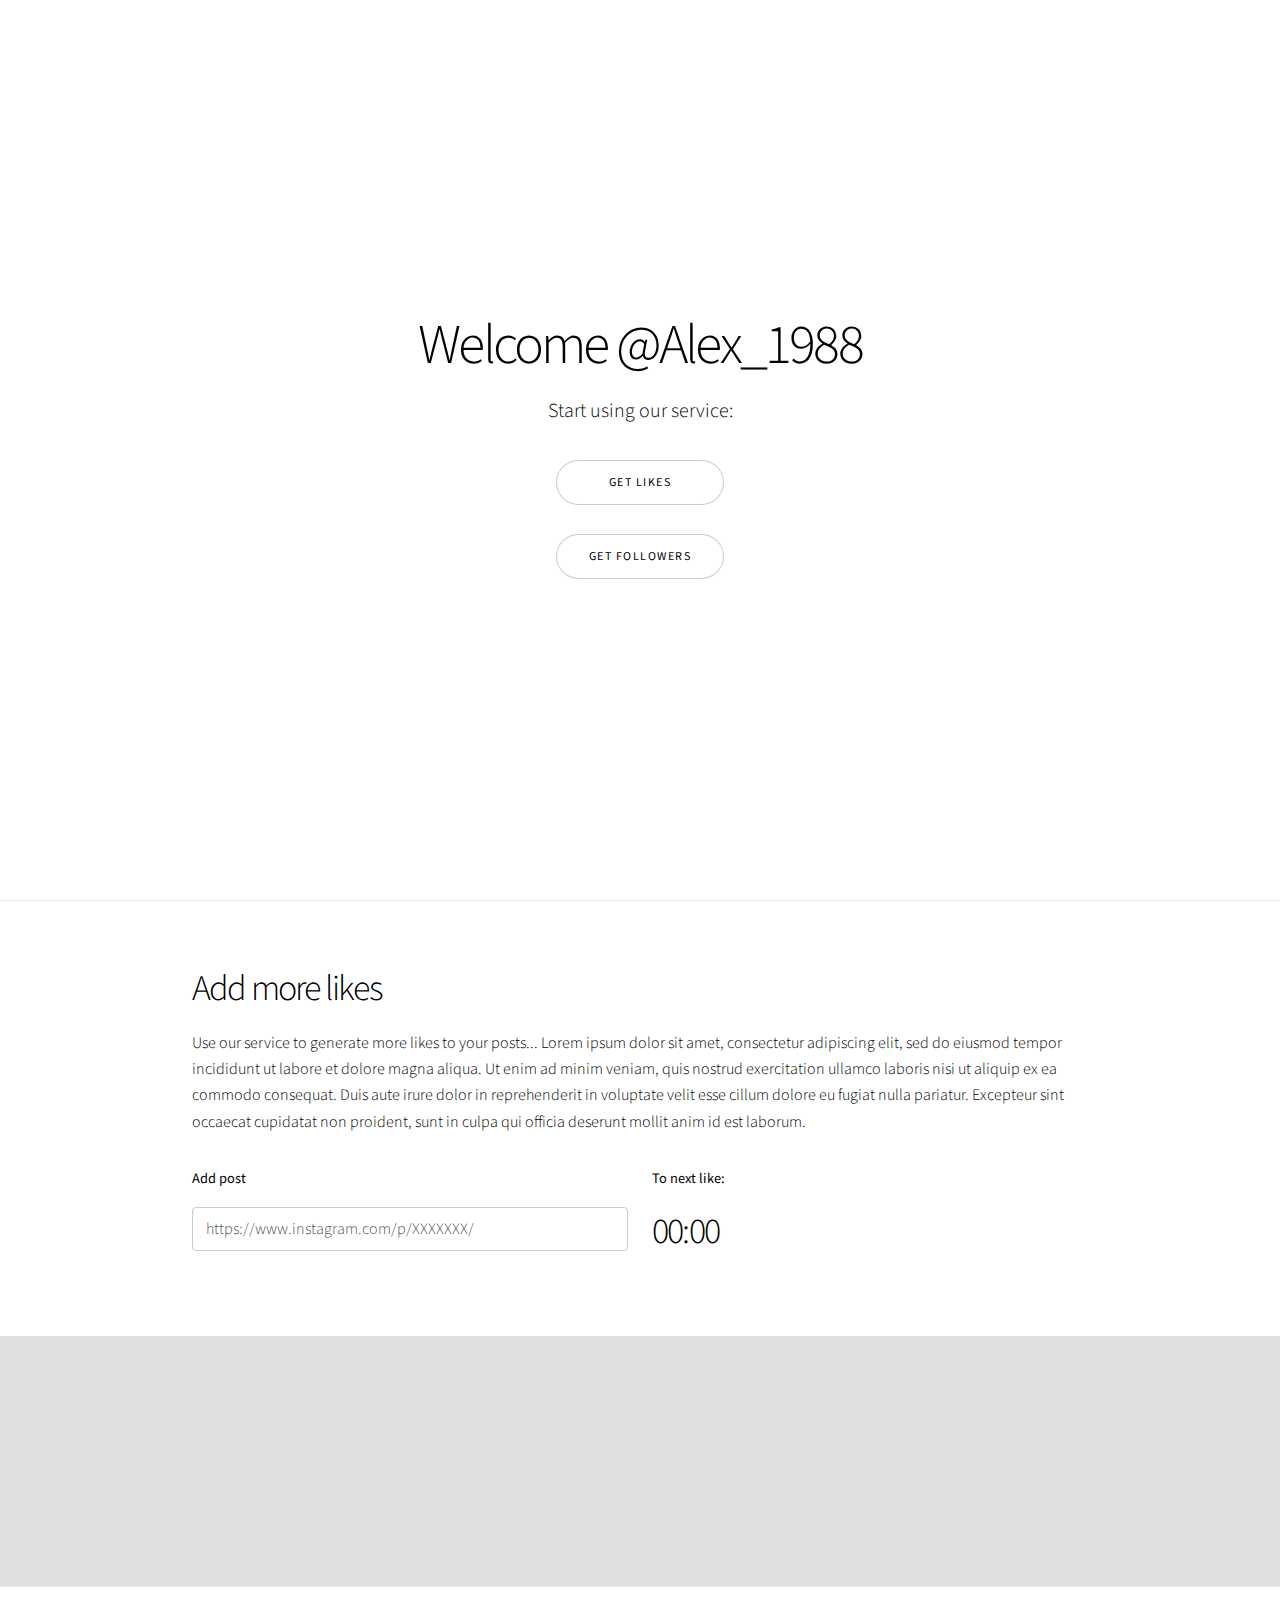
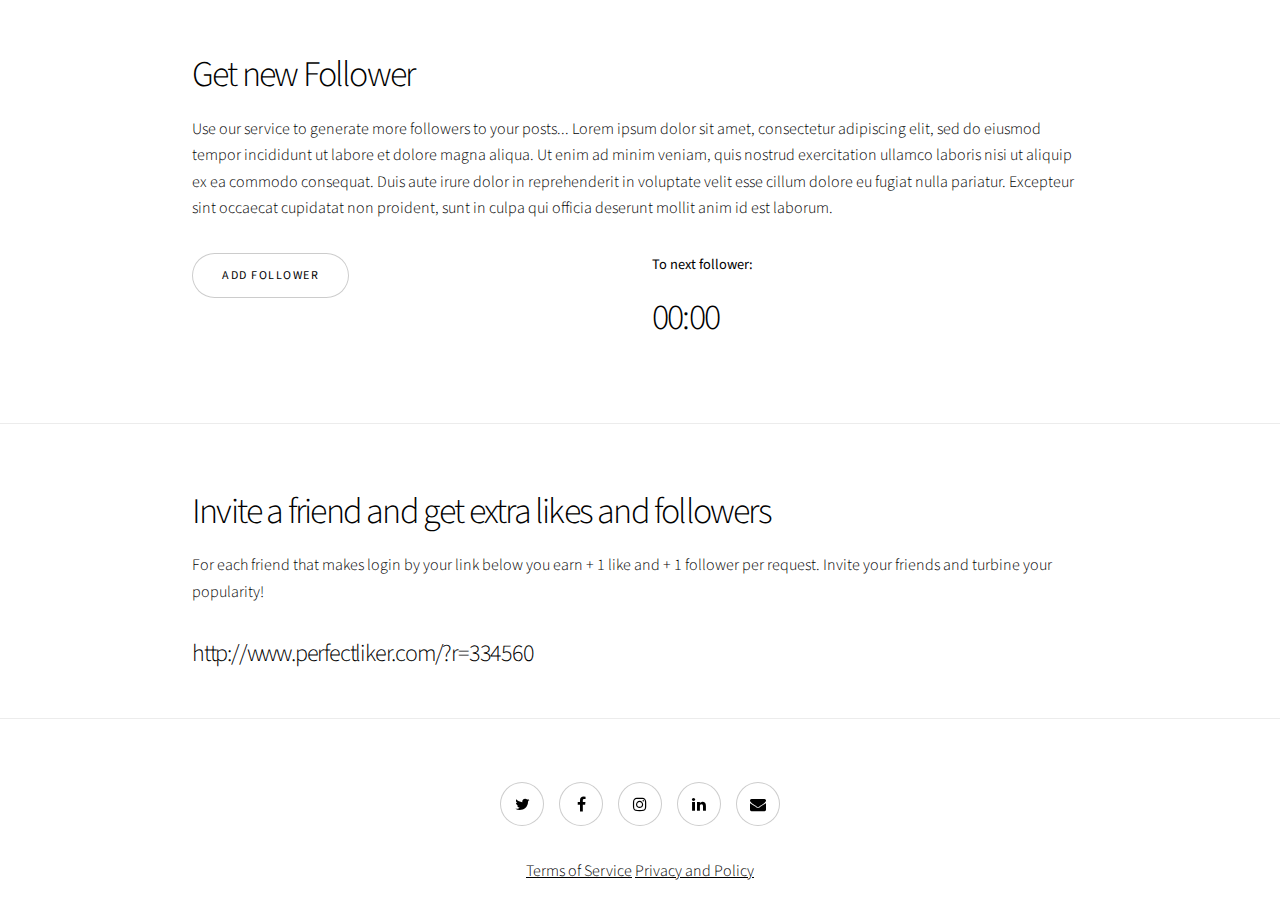
==== userpage.html @ 8ea502f6 "init commit" ====
<!DOCTYPE HTML>
<html>
	<head>
		<title>Perfect Liker</title>
		<meta charset="utf-8" />
		<meta name="viewport" content="width=device-width, initial-scale=1, user-scalable=no" />
		<link rel="stylesheet" href="assets/css/main.css" />
		<noscript><link rel="stylesheet" href="assets/css/noscript.css" /></noscript>
	</head>
	<body class="is-preload">

		<!-- Wrapper -->
			<div id="wrapper" class="divided">

				<!-- One -->
					<section class="banner style1 orient-center content-align-center fullscreen onload-image-fade-in onload-content-fade-right">
						<div class="content">
							<h1>Welcome @<span>Alex_1988</span></h1>
							<p class="major">Start using our service:</p>
							<ul class="actions stacked">
								<li><a href="#likes" class="button big wide smooth-scroll-middle">Get Likes</a></li>
								<li><a href="#followers" class="button big wide smooth-scroll-middle">Get Followers</a></li>
							</ul>
						</div>
					</section>

          <section class="wrapper style1" id="likes">
						<div class="inner">
							<h2>Add more likes</h2>
							<p>
                Use our service to generate more likes to your posts... Lorem ipsum dolor sit amet, consectetur adipiscing elit, sed do eiusmod tempor incididunt ut labore et dolore magna aliqua. Ut enim ad minim veniam, quis nostrud exercitation ullamco laboris nisi ut aliquip ex ea commodo consequat. Duis aute irure dolor in reprehenderit in voluptate velit esse cillum dolore eu fugiat nulla pariatur. Excepteur sint occaecat cupidatat non proident, sunt in culpa qui officia deserunt mollit anim id est laborum.
              </p>
              <form method="post" action="#">
								<div class="fields">
									<div class="field half">
										<label for="name">Add post</label>
										<input type="text" name="name" id="name" value="" placeholder="https://www.instagram.com/p/XXXXXXX/" />
                  </div>
                  <div class="field half">
                    <label for="name">To next like:</label>
                    <h2 id="countdown-timer-like" data-start-time="00:05">
                      00:00
                    </h2>
                  </div>
                </div>
              </form>
						</div>

						<!-- Gallery -->
							<div class="gallery style2 medium lightbox onscroll-fade-in">
								<article>
									<div class="image">
										<img src="images/gallery/thumbs/01.jpg" alt="" />
									</div>		
									<form class="caption approve-pointer-event">
										<div class="actions fixed">
											<button type="submit" class="button small">Insert Like</button>
										</div>
									</form>
								</article>
								<article>
									<div class="image">
										<img src="images/gallery/thumbs/02.jpg" alt="" />
									</div>		
									<form class="caption approve-pointer-event">
										<div class="actions fixed">
											<button type="submit" class="button small">Insert Like</button>
										</div>
									</form>
								</article>
								<article>
									<div class="image">
										<img src="images/gallery/thumbs/03.jpg" alt="" />
									</div>		
									<form class="caption approve-pointer-event">
										<div class="actions fixed">
											<button type="submit" class="button small">Insert Like</button>
										</div>
									</form>
								</article>
								<article>
									<div class="image">
										<img src="images/gallery/thumbs/04.jpg" alt="" />
									</div>		
									<form class="caption approve-pointer-event">
										<div class="actions fixed">
											<button type="submit" class="button small">Insert Like</button>
										</div>
									</form>
								</article>
								<article>
									<div class="image">
										<img src="images/gallery/thumbs/01.jpg" alt="" />
									</div>		
									<form class="caption approve-pointer-event">
										<div class="actions fixed">
											<button type="submit" class="button small">Insert Like</button>
										</div>
									</form>
								</article>
								<article>
									<div class="image">
										<img src="images/gallery/thumbs/02.jpg" alt="" />
									</div>		
									<form class="caption approve-pointer-event">
										<div class="actions fixed">
											<button type="submit" class="button small">Insert Like</button>
										</div>
									</form>
								</article>
								<article>
									<div class="image">
										<img src="images/gallery/thumbs/03.jpg" alt="" />
									</div>		
									<form class="caption approve-pointer-event">
										<div class="actions fixed">
											<button type="submit" class="button small">Insert Like</button>
										</div>
									</form>
								</article>
								<article>
									<div class="image">
										<img src="images/gallery/thumbs/04.jpg" alt="" />
									</div>		
									<form class="caption approve-pointer-event">
										<div class="actions fixed">
											<button type="submit" class="button small">Insert Like</button>
										</div>
									</form>
								</article>
								<article>
									<div class="image">
										<img src="images/gallery/thumbs/01.jpg" alt="" />
									</div>		
									<form class="caption approve-pointer-event">
										<div class="actions fixed">
											<button type="submit" class="button small">Insert Like</button>
										</div>
									</form>
								</article>
								<article>
									<div class="image">
										<img src="images/gallery/thumbs/02.jpg" alt="" />
									</div>		
									<form class="caption approve-pointer-event">
										<div class="actions fixed">
											<button type="submit" class="button small">Insert Like</button>
										</div>
									</form>
								</article>
								<article>
									<div class="image">
										<img src="images/gallery/thumbs/03.jpg" alt="" />
									</div>		
									<form class="caption approve-pointer-event">
										<div class="actions fixed">
											<button type="submit" class="button small">Insert Like</button>
										</div>
									</form>
								</article>
								<article>
									<div class="image">
										<img src="images/gallery/thumbs/04.jpg" alt="" />
									</div>		
									<form class="caption approve-pointer-event">
										<div class="actions fixed">
											<button type="submit" class="button small">Insert Like</button>
										</div>
									</form>
								</article>
							</div>

          </section>
          
          <section class="wrapper style1" id="followers">
						<div class="inner">
							<h2>Get new Follower</h2>
							<p>
                Use our service to generate more followers to your posts... Lorem ipsum dolor sit amet, consectetur adipiscing elit, sed do eiusmod tempor incididunt ut labore et dolore magna aliqua. Ut enim ad minim veniam, quis nostrud exercitation ullamco laboris nisi ut aliquip ex ea commodo consequat. Duis aute irure dolor in reprehenderit in voluptate velit esse cillum dolore eu fugiat nulla pariatur. Excepteur sint occaecat cupidatat non proident, sunt in culpa qui officia deserunt mollit anim id est laborum.
              </p>
              <form method="post" action="#">
								<div class="fields">
									<div class="field half">
                    <input type="submit" name="submit" id="submit" value="Add Follower" />
                  </div>
                  <div class="field half">
                    <label for="name">To next follower:</label>
                    <h2 id="countdown-timer-follower" data-start-time="01:52">
                      00:00
                    </h2>
                  </div>
                </div>
              </form>
            </div>
          </section>
          
          <section class="wrapper style1">
						<div class="inner">
							<h2>Invite a friend and get extra likes and followers</h2>
							<p>
                For each friend that makes login by your link below you earn + 1 like and + 1 follower per request. Invite your friends and turbine your popularity!
              </p>
              <h3 class="invite-link-hover">http://www.perfectliker.com/?r=334560</h3>
            </div>
          </section>

				<!-- Footer -->
					<footer class="wrapper style1 align-center">
						<div class="inner">
							<ul class="icons">
								<li><a href="#" class="icon style2 fa-twitter"><span class="label">Twitter</span></a></li>
								<li><a href="#" class="icon style2 fa-facebook"><span class="label">Facebook</span></a></li>
								<li><a href="#" class="icon style2 fa-instagram"><span class="label">Instagram</span></a></li>
								<li><a href="#" class="icon style2 fa-linkedin"><span class="label">LinkedIn</span></a></li>
								<li><a href="#" class="icon style2 fa-envelope"><span class="label">Email</span></a></li>
							</ul>
							<a href="/terms.html">Terms of Service</a>
							<a href="/privacy.html">Privacy and Policy</a>
						</div>
					</footer>
			</div>

		<!-- Scripts -->
			<script src="assets/js/jquery.min.js"></script>
			<script src="assets/js/jquery.scrollex.min.js"></script>
			<script src="assets/js/jquery.scrolly.min.js"></script>
			<script src="assets/js/browser.min.js"></script>
			<script src="assets/js/breakpoints.min.js"></script>
			<script src="assets/js/util.js"></script>
			<script src="assets/js/main.js"></script>

	</body>
</html>
---- assets/css/main.css ----
@import url(font-awesome.min.css);
@import url("https://fonts.googleapis.com/css?family=Source+Sans+Pro:300,300i,400,400i");

html, body, div, span, applet, object,
iframe, h1, h2, h3, h4, h5, h6, p, blockquote,
pre, a, abbr, acronym, address, big, cite,
code, del, dfn, em, img, ins, kbd, q, s, samp,
small, strike, strong, sub, sup, tt, var, b,
u, i, center, dl, dt, dd, ol, ul, li, fieldset,
form, label, legend, table, caption, tbody,
tfoot, thead, tr, th, td, article, aside,
canvas, details, embed, figure, figcaption,
footer, header, hgroup, menu, nav, output, ruby,
section, summary, time, mark, audio, video {
	margin: 0;
	padding: 0;
	border: 0;
	font-size: 100%;
	font: inherit;
	vertical-align: baseline;}

article, aside, details, figcaption, figure,
footer, header, hgroup, menu, nav, section {
	display: block;}

body {
	line-height: 1;
}

ol, ul {
	list-style: none;
}

blockquote, q {
	quotes: none;
}

	blockquote:before, blockquote:after, q:before, q:after {
		content: '';
		content: none;
	}

table {
	border-collapse: collapse;
	border-spacing: 0;
}

body {
	-webkit-text-size-adjust: none;
}

mark {
	background-color: transparent;
	color: inherit;
}

.invite-link-hover {
	background-image: linear-gradient(to top, #cccccc 0%, #cccccc 50%, transparent 50%, transparent 100%);
	background-size: 100% 200%;
	background-position-y: 0;
	transition: 0.5s;
}

.invite-link-hover:hover {
	background-position-y: 100%;
}

.approve-pointer-event {
	pointer-events: auto !important;
}

input::-moz-focus-inner {
	border: 0;
	padding: 0;
}

input, select, textarea {
	-moz-appearance: none;
	-webkit-appearance: none;
	-ms-appearance: none;
	appearance: none;
}

/* Basic */

	@-ms-viewport {
		width: device-width;
	}

	body {
		-ms-overflow-style: scrollbar;
	}

	@media screen and (max-width: 480px) {

		html, body {
			min-width: 320px;
		}

	}

	html {
		box-sizing: border-box;
	}

	*, *:before, *:after {
		box-sizing: inherit;
	}

	body {
		background: #ffffff;
	}

		body.is-preload *, body.is-preload *:before, body.is-preload *:after {
			-moz-animation: none !important;
			-webkit-animation: none !important;
			-ms-animation: none !important;
			animation: none !important;
			-moz-transition: none !important;
			-webkit-transition: none !important;
			-ms-transition: none !important;
			transition: none !important;
		}

/* Type */

	html {
		font-size: 18pt;
	}

		@media screen and (max-width: 1680px) {

			html {
				font-size: 14pt;
			}

		}

		@media screen and (max-width: 1280px) {

			html {
				font-size: 12pt;
			}

		}

		@media screen and (max-width: 736px) {

			html {
				font-size: 11pt;
			}

		}

		@media screen and (max-width: 360px) {

			html {
				font-size: 10pt;
			}

		}

	body {
		background-color: #ffffff;
		color: #000000;
	}

	body, input, select, textarea {
		font-family: "Source Sans Pro", Helvetica, sans-serif;
		font-size: 1rem;
		font-weight: 300;
		line-height: 1.65;
	}

	a {
		-moz-transition: color 0.2s ease-in-out;
		-webkit-transition: color 0.2s ease-in-out;
		-ms-transition: color 0.2s ease-in-out;
		transition: color 0.2s ease-in-out;
		text-decoration: underline;
	}

		a:hover {
			text-decoration: none;
		}

	strong, b {
		font-weight: 400;
	}

	em, i {
		font-style: italic;
	}

	p {
		margin: 0 0 2rem 0;
	}

		p.major {
			font-size: 1.25rem;
		}

	h1, h2, h3, h4, h5, h6 {
		font-weight: 300;
		line-height: 1.375;
		letter-spacing: -0.05em;
		margin: 0 0 1rem 0;
	}

		h1 a, h2 a, h3 a, h4 a, h5 a, h6 a {
			color: inherit;
			text-decoration: none;
		}

	h1 {
		font-size: 3.5rem;
		line-height: 1.2;
	}

	h2 {
		font-size: 2.25rem;
	}

	h3 {
		font-size: 1.5rem;
	}

	h4 {
		font-size: 1.1rem;
	}

	h5 {
		font-size: 0.9rem;
	}

	h6 {
		font-size: 0.7rem;
	}

	sub {
		font-size: 0.8rem;
		position: relative;
		top: 0.5rem;
	}

	sup {
		font-size: 0.8rem;
		position: relative;
		top: -0.5rem;
	}

	blockquote {
		border-left: solid 4px;
		font-style: italic;
		margin: 0 0 2rem 0;
		padding: 0.5rem 0 0.5rem 2rem;
	}

	code {
		border-radius: 4px;
		font-family: "Courier New", monospace;
		font-size: 0.9em;
		margin: 0 0.25rem;
		padding: 0.25rem 0.325rem;
	}

	pre {
		-webkit-overflow-scrolling: touch;
		font-family: "Courier New", monospace;
		font-size: 0.9em;
		margin: 0 0 2rem 0;
	}

		pre code {
			display: block;
			line-height: 1.5;
			padding: 0.75rem 1rem;
			overflow-x: auto;
		}

	hr {
		border: 0;
		border-bottom: solid 1px;
		margin: 2.5rem 0;
	}

		hr.major {
			margin: 3.5rem 0;
		}

	.align-left {
		text-align: left;
	}

	.align-center {
		text-align: center;
	}

	.align-right {
		text-align: right;
	}

	@media screen and (max-width: 736px) {

		p.major {
			font-size: 1.1rem;
		}

		h1 {
			font-size: 2.5rem;
		}

		h2 {
			font-size: 2rem;
		}

		h3 {
			font-size: 1.25rem;
		}

		h4 {
			font-size: 1rem;
		}

	}

	input, select, textarea {
		color: #000000;
	}

	a {
		color: #000000;
	}

		a:hover {
			color: #47D3E5;
		}

	strong, b {
		color: #000000;
	}

	h1, h2, h3, h4, h5, h6 {
		color: #000000;
	}

	blockquote {
		border-left-color: rgba(0, 0, 0, 0.2);
	}

	code {
		background: rgba(0, 0, 0, 0.05);
		border-color: rgba(0, 0, 0, 0.2);
	}

	hr {
		border-bottom-color: rgba(0, 0, 0, 0.2);
	}

/* Row */

	.row {
		display: flex;
		flex-wrap: wrap;
		box-sizing: border-box;
		align-items: stretch;
	}

		.row > * {
			box-sizing: border-box;
		}

		.row.gtr-uniform > * > :last-child {
			margin-bottom: 0;
		}

		.row.aln-left {
			justify-content: flex-start;
		}

		.row.aln-center {
			justify-content: center;
		}

		.row.aln-right {
			justify-content: flex-end;
		}

		.row.aln-top {
			align-items: flex-start;
		}

		.row.aln-middle {
			align-items: center;
		}

		.row.aln-bottom {
			align-items: flex-end;
		}

		.row > .imp {
			order: -1;
		}

		.row > .col-1 {
			width: 8.3333333333%;
		}

		.row > .off-1 {
			margin-left: 8.3333333333%;
		}

		.row > .col-2 {
			width: 16.6666666667%;
		}

		.row > .off-2 {
			margin-left: 16.6666666667%;
		}

		.row > .col-3 {
			width: 25%;
		}

		.row > .off-3 {
			margin-left: 25%;
		}

		.row > .col-4 {
			width: 33.3333333333%;
		}

		.row > .off-4 {
			margin-left: 33.3333333333%;
		}

		.row > .col-5 {
			width: 41.6666666667%;
		}

		.row > .off-5 {
			margin-left: 41.6666666667%;
		}

		.row > .col-6 {
			width: 50%;
		}

		.row > .off-6 {
			margin-left: 50%;
		}

		.row > .col-7 {
			width: 58.3333333333%;
		}

		.row > .off-7 {
			margin-left: 58.3333333333%;
		}

		.row > .col-8 {
			width: 66.6666666667%;
		}

		.row > .off-8 {
			margin-left: 66.6666666667%;
		}

		.row > .col-9 {
			width: 75%;
		}

		.row > .off-9 {
			margin-left: 75%;
		}

		.row > .col-10 {
			width: 83.3333333333%;
		}

		.row > .off-10 {
			margin-left: 83.3333333333%;
		}

		.row > .col-11 {
			width: 91.6666666667%;
		}

		.row > .off-11 {
			margin-left: 91.6666666667%;
		}

		.row > .col-12 {
			width: 100%;
		}

		.row > .off-12 {
			margin-left: 100%;
		}

		.row.gtr-0 {
			margin-top: 0;
			margin-left: 0rem;
		}

			.row.gtr-0 > * {
				padding: 0 0 0 0rem;
			}

			.row.gtr-0.gtr-uniform {
				margin-top: 0rem;
			}

				.row.gtr-0.gtr-uniform > * {
					padding-top: 0rem;
				}

		.row.gtr-25 {
			margin-top: 0;
			margin-left: -0.5rem;
		}

			.row.gtr-25 > * {
				padding: 0 0 0 0.5rem;
			}

			.row.gtr-25.gtr-uniform {
				margin-top: -0.5rem;
			}

				.row.gtr-25.gtr-uniform > * {
					padding-top: 0.5rem;
				}

		.row.gtr-50 {
			margin-top: 0;
			margin-left: -1rem;
		}

			.row.gtr-50 > * {
				padding: 0 0 0 1rem;
			}

			.row.gtr-50.gtr-uniform {
				margin-top: -1rem;
			}

				.row.gtr-50.gtr-uniform > * {
					padding-top: 1rem;
				}

		.row {
			margin-top: 0;
			margin-left: -2rem;
		}

			.row > * {
				padding: 0 0 0 2rem;
			}

			.row.gtr-uniform {
				margin-top: -2rem;
			}

				.row.gtr-uniform > * {
					padding-top: 2rem;
				}

		.row.gtr-150 {
			margin-top: 0;
			margin-left: -3rem;
		}

			.row.gtr-150 > * {
				padding: 0 0 0 3rem;
			}

			.row.gtr-150.gtr-uniform {
				margin-top: -3rem;
			}

				.row.gtr-150.gtr-uniform > * {
					padding-top: 3rem;
				}

		.row.gtr-200 {
			margin-top: 0;
			margin-left: -4rem;
		}

			.row.gtr-200 > * {
				padding: 0 0 0 4rem;
			}

			.row.gtr-200.gtr-uniform {
				margin-top: -4rem;
			}

				.row.gtr-200.gtr-uniform > * {
					padding-top: 4rem;
				}

		@media screen and (max-width: 1680px) {

			.row {
				display: flex;
				flex-wrap: wrap;
				box-sizing: border-box;
				align-items: stretch;
			}

				.row > * {
					box-sizing: border-box;
				}

				.row.gtr-uniform > * > :last-child {
					margin-bottom: 0;
				}

				.row.aln-left {
					justify-content: flex-start;
				}

				.row.aln-center {
					justify-content: center;
				}

				.row.aln-right {
					justify-content: flex-end;
				}

				.row.aln-top {
					align-items: flex-start;
				}

				.row.aln-middle {
					align-items: center;
				}

				.row.aln-bottom {
					align-items: flex-end;
				}

				.row > .imp-xlarge {
					order: -1;
				}

				.row > .col-1-xlarge {
					width: 8.3333333333%;
				}

				.row > .off-1-xlarge {
					margin-left: 8.3333333333%;
				}

				.row > .col-2-xlarge {
					width: 16.6666666667%;
				}

				.row > .off-2-xlarge {
					margin-left: 16.6666666667%;
				}

				.row > .col-3-xlarge {
					width: 25%;
				}

				.row > .off-3-xlarge {
					margin-left: 25%;
				}

				.row > .col-4-xlarge {
					width: 33.3333333333%;
				}

				.row > .off-4-xlarge {
					margin-left: 33.3333333333%;
				}

				.row > .col-5-xlarge {
					width: 41.6666666667%;
				}

				.row > .off-5-xlarge {
					margin-left: 41.6666666667%;
				}

				.row > .col-6-xlarge {
					width: 50%;
				}

				.row > .off-6-xlarge {
					margin-left: 50%;
				}

				.row > .col-7-xlarge {
					width: 58.3333333333%;
				}

				.row > .off-7-xlarge {
					margin-left: 58.3333333333%;
				}

				.row > .col-8-xlarge {
					width: 66.6666666667%;
				}

				.row > .off-8-xlarge {
					margin-left: 66.6666666667%;
				}

				.row > .col-9-xlarge {
					width: 75%;
				}

				.row > .off-9-xlarge {
					margin-left: 75%;
				}

				.row > .col-10-xlarge {
					width: 83.3333333333%;
				}

				.row > .off-10-xlarge {
					margin-left: 83.3333333333%;
				}

				.row > .col-11-xlarge {
					width: 91.6666666667%;
				}

				.row > .off-11-xlarge {
					margin-left: 91.6666666667%;
				}

				.row > .col-12-xlarge {
					width: 100%;
				}

				.row > .off-12-xlarge {
					margin-left: 100%;
				}

				.row.gtr-0 {
					margin-top: 0;
					margin-left: 0rem;
				}

					.row.gtr-0 > * {
						padding: 0 0 0 0rem;
					}

					.row.gtr-0.gtr-uniform {
						margin-top: 0rem;
					}

						.row.gtr-0.gtr-uniform > * {
							padding-top: 0rem;
						}

				.row.gtr-25 {
					margin-top: 0;
					margin-left: -0.5rem;
				}

					.row.gtr-25 > * {
						padding: 0 0 0 0.5rem;
					}

					.row.gtr-25.gtr-uniform {
						margin-top: -0.5rem;
					}

						.row.gtr-25.gtr-uniform > * {
							padding-top: 0.5rem;
						}

				.row.gtr-50 {
					margin-top: 0;
					margin-left: -1rem;
				}

					.row.gtr-50 > * {
						padding: 0 0 0 1rem;
					}

					.row.gtr-50.gtr-uniform {
						margin-top: -1rem;
					}

						.row.gtr-50.gtr-uniform > * {
							padding-top: 1rem;
						}

				.row {
					margin-top: 0;
					margin-left: -2rem;
				}

					.row > * {
						padding: 0 0 0 2rem;
					}

					.row.gtr-uniform {
						margin-top: -2rem;
					}

						.row.gtr-uniform > * {
							padding-top: 2rem;
						}

				.row.gtr-150 {
					margin-top: 0;
					margin-left: -3rem;
				}

					.row.gtr-150 > * {
						padding: 0 0 0 3rem;
					}

					.row.gtr-150.gtr-uniform {
						margin-top: -3rem;
					}

						.row.gtr-150.gtr-uniform > * {
							padding-top: 3rem;
						}

				.row.gtr-200 {
					margin-top: 0;
					margin-left: -4rem;
				}

					.row.gtr-200 > * {
						padding: 0 0 0 4rem;
					}

					.row.gtr-200.gtr-uniform {
						margin-top: -4rem;
					}

						.row.gtr-200.gtr-uniform > * {
							padding-top: 4rem;
						}

		}

		@media screen and (max-width: 1280px) {

			.row {
				display: flex;
				flex-wrap: wrap;
				box-sizing: border-box;
				align-items: stretch;
			}

				.row > * {
					box-sizing: border-box;
				}

				.row.gtr-uniform > * > :last-child {
					margin-bottom: 0;
				}

				.row.aln-left {
					justify-content: flex-start;
				}

				.row.aln-center {
					justify-content: center;
				}

				.row.aln-right {
					justify-content: flex-end;
				}

				.row.aln-top {
					align-items: flex-start;
				}

				.row.aln-middle {
					align-items: center;
				}

				.row.aln-bottom {
					align-items: flex-end;
				}

				.row > .imp-large {
					order: -1;
				}

				.row > .col-1-large {
					width: 8.3333333333%;
				}

				.row > .off-1-large {
					margin-left: 8.3333333333%;
				}

				.row > .col-2-large {
					width: 16.6666666667%;
				}

				.row > .off-2-large {
					margin-left: 16.6666666667%;
				}

				.row > .col-3-large {
					width: 25%;
				}

				.row > .off-3-large {
					margin-left: 25%;
				}

				.row > .col-4-large {
					width: 33.3333333333%;
				}

				.row > .off-4-large {
					margin-left: 33.3333333333%;
				}

				.row > .col-5-large {
					width: 41.6666666667%;
				}

				.row > .off-5-large {
					margin-left: 41.6666666667%;
				}

				.row > .col-6-large {
					width: 50%;
				}

				.row > .off-6-large {
					margin-left: 50%;
				}

				.row > .col-7-large {
					width: 58.3333333333%;
				}

				.row > .off-7-large {
					margin-left: 58.3333333333%;
				}

				.row > .col-8-large {
					width: 66.6666666667%;
				}

				.row > .off-8-large {
					margin-left: 66.6666666667%;
				}

				.row > .col-9-large {
					width: 75%;
				}

				.row > .off-9-large {
					margin-left: 75%;
				}

				.row > .col-10-large {
					width: 83.3333333333%;
				}

				.row > .off-10-large {
					margin-left: 83.3333333333%;
				}

				.row > .col-11-large {
					width: 91.6666666667%;
				}

				.row > .off-11-large {
					margin-left: 91.6666666667%;
				}

				.row > .col-12-large {
					width: 100%;
				}

				.row > .off-12-large {
					margin-left: 100%;
				}

				.row.gtr-0 {
					margin-top: 0;
					margin-left: 0rem;
				}

					.row.gtr-0 > * {
						padding: 0 0 0 0rem;
					}

					.row.gtr-0.gtr-uniform {
						margin-top: 0rem;
					}

						.row.gtr-0.gtr-uniform > * {
							padding-top: 0rem;
						}

				.row.gtr-25 {
					margin-top: 0;
					margin-left: -0.5rem;
				}

					.row.gtr-25 > * {
						padding: 0 0 0 0.5rem;
					}

					.row.gtr-25.gtr-uniform {
						margin-top: -0.5rem;
					}

						.row.gtr-25.gtr-uniform > * {
							padding-top: 0.5rem;
						}

				.row.gtr-50 {
					margin-top: 0;
					margin-left: -1rem;
				}

					.row.gtr-50 > * {
						padding: 0 0 0 1rem;
					}

					.row.gtr-50.gtr-uniform {
						margin-top: -1rem;
					}

						.row.gtr-50.gtr-uniform > * {
							padding-top: 1rem;
						}

				.row {
					margin-top: 0;
					margin-left: -2rem;
				}

					.row > * {
						padding: 0 0 0 2rem;
					}

					.row.gtr-uniform {
						margin-top: -2rem;
					}

						.row.gtr-uniform > * {
							padding-top: 2rem;
						}

				.row.gtr-150 {
					margin-top: 0;
					margin-left: -3rem;
				}

					.row.gtr-150 > * {
						padding: 0 0 0 3rem;
					}

					.row.gtr-150.gtr-uniform {
						margin-top: -3rem;
					}

						.row.gtr-150.gtr-uniform > * {
							padding-top: 3rem;
						}

				.row.gtr-200 {
					margin-top: 0;
					margin-left: -4rem;
				}

					.row.gtr-200 > * {
						padding: 0 0 0 4rem;
					}

					.row.gtr-200.gtr-uniform {
						margin-top: -4rem;
					}

						.row.gtr-200.gtr-uniform > * {
							padding-top: 4rem;
						}

		}

		@media screen and (max-width: 980px) {

			.row {
				display: flex;
				flex-wrap: wrap;
				box-sizing: border-box;
				align-items: stretch;
			}

				.row > * {
					box-sizing: border-box;
				}

				.row.gtr-uniform > * > :last-child {
					margin-bottom: 0;
				}

				.row.aln-left {
					justify-content: flex-start;
				}

				.row.aln-center {
					justify-content: center;
				}

				.row.aln-right {
					justify-content: flex-end;
				}

				.row.aln-top {
					align-items: flex-start;
				}

				.row.aln-middle {
					align-items: center;
				}

				.row.aln-bottom {
					align-items: flex-end;
				}

				.row > .imp-medium {
					order: -1;
				}

				.row > .col-1-medium {
					width: 8.3333333333%;
				}

				.row > .off-1-medium {
					margin-left: 8.3333333333%;
				}

				.row > .col-2-medium {
					width: 16.6666666667%;
				}

				.row > .off-2-medium {
					margin-left: 16.6666666667%;
				}

				.row > .col-3-medium {
					width: 25%;
				}

				.row > .off-3-medium {
					margin-left: 25%;
				}

				.row > .col-4-medium {
					width: 33.3333333333%;
				}

				.row > .off-4-medium {
					margin-left: 33.3333333333%;
				}

				.row > .col-5-medium {
					width: 41.6666666667%;
				}

				.row > .off-5-medium {
					margin-left: 41.6666666667%;
				}

				.row > .col-6-medium {
					width: 50%;
				}

				.row > .off-6-medium {
					margin-left: 50%;
				}

				.row > .col-7-medium {
					width: 58.3333333333%;
				}

				.row > .off-7-medium {
					margin-left: 58.3333333333%;
				}

				.row > .col-8-medium {
					width: 66.6666666667%;
				}

				.row > .off-8-medium {
					margin-left: 66.6666666667%;
				}

				.row > .col-9-medium {
					width: 75%;
				}

				.row > .off-9-medium {
					margin-left: 75%;
				}

				.row > .col-10-medium {
					width: 83.3333333333%;
				}

				.row > .off-10-medium {
					margin-left: 83.3333333333%;
				}

				.row > .col-11-medium {
					width: 91.6666666667%;
				}

				.row > .off-11-medium {
					margin-left: 91.6666666667%;
				}

				.row > .col-12-medium {
					width: 100%;
				}

				.row > .off-12-medium {
					margin-left: 100%;
				}

				.row.gtr-0 {
					margin-top: 0;
					margin-left: 0rem;
				}

					.row.gtr-0 > * {
						padding: 0 0 0 0rem;
					}

					.row.gtr-0.gtr-uniform {
						margin-top: 0rem;
					}

						.row.gtr-0.gtr-uniform > * {
							padding-top: 0rem;
						}

				.row.gtr-25 {
					margin-top: 0;
					margin-left: -0.5rem;
				}

					.row.gtr-25 > * {
						padding: 0 0 0 0.5rem;
					}

					.row.gtr-25.gtr-uniform {
						margin-top: -0.5rem;
					}

						.row.gtr-25.gtr-uniform > * {
							padding-top: 0.5rem;
						}

				.row.gtr-50 {
					margin-top: 0;
					margin-left: -1rem;
				}

					.row.gtr-50 > * {
						padding: 0 0 0 1rem;
					}

					.row.gtr-50.gtr-uniform {
						margin-top: -1rem;
					}

						.row.gtr-50.gtr-uniform > * {
							padding-top: 1rem;
						}

				.row {
					margin-top: 0;
					margin-left: -2rem;
				}

					.row > * {
						padding: 0 0 0 2rem;
					}

					.row.gtr-uniform {
						margin-top: -2rem;
					}

						.row.gtr-uniform > * {
							padding-top: 2rem;
						}

				.row.gtr-150 {
					margin-top: 0;
					margin-left: -3rem;
				}

					.row.gtr-150 > * {
						padding: 0 0 0 3rem;
					}

					.row.gtr-150.gtr-uniform {
						margin-top: -3rem;
					}

						.row.gtr-150.gtr-uniform > * {
							padding-top: 3rem;
						}

				.row.gtr-200 {
					margin-top: 0;
					margin-left: -4rem;
				}

					.row.gtr-200 > * {
						padding: 0 0 0 4rem;
					}

					.row.gtr-200.gtr-uniform {
						margin-top: -4rem;
					}

						.row.gtr-200.gtr-uniform > * {
							padding-top: 4rem;
						}

		}

		@media screen and (max-width: 736px) {

			.row {
				display: flex;
				flex-wrap: wrap;
				box-sizing: border-box;
				align-items: stretch;
			}

				.row > * {
					box-sizing: border-box;
				}

				.row.gtr-uniform > * > :last-child {
					margin-bottom: 0;
				}

				.row.aln-left {
					justify-content: flex-start;
				}

				.row.aln-center {
					justify-content: center;
				}

				.row.aln-right {
					justify-content: flex-end;
				}

				.row.aln-top {
					align-items: flex-start;
				}

				.row.aln-middle {
					align-items: center;
				}

				.row.aln-bottom {
					align-items: flex-end;
				}

				.row > .imp-small {
					order: -1;
				}

				.row > .col-1-small {
					width: 8.3333333333%;
				}

				.row > .off-1-small {
					margin-left: 8.3333333333%;
				}

				.row > .col-2-small {
					width: 16.6666666667%;
				}

				.row > .off-2-small {
					margin-left: 16.6666666667%;
				}

				.row > .col-3-small {
					width: 25%;
				}

				.row > .off-3-small {
					margin-left: 25%;
				}

				.row > .col-4-small {
					width: 33.3333333333%;
				}

				.row > .off-4-small {
					margin-left: 33.3333333333%;
				}

				.row > .col-5-small {
					width: 41.6666666667%;
				}

				.row > .off-5-small {
					margin-left: 41.6666666667%;
				}

				.row > .col-6-small {
					width: 50%;
				}

				.row > .off-6-small {
					margin-left: 50%;
				}

				.row > .col-7-small {
					width: 58.3333333333%;
				}

				.row > .off-7-small {
					margin-left: 58.3333333333%;
				}

				.row > .col-8-small {
					width: 66.6666666667%;
				}

				.row > .off-8-small {
					margin-left: 66.6666666667%;
				}

				.row > .col-9-small {
					width: 75%;
				}

				.row > .off-9-small {
					margin-left: 75%;
				}

				.row > .col-10-small {
					width: 83.3333333333%;
				}

				.row > .off-10-small {
					margin-left: 83.3333333333%;
				}

				.row > .col-11-small {
					width: 91.6666666667%;
				}

				.row > .off-11-small {
					margin-left: 91.6666666667%;
				}

				.row > .col-12-small {
					width: 100%;
				}

				.row > .off-12-small {
					margin-left: 100%;
				}

				.row.gtr-0 {
					margin-top: 0;
					margin-left: 0rem;
				}

					.row.gtr-0 > * {
						padding: 0 0 0 0rem;
					}

					.row.gtr-0.gtr-uniform {
						margin-top: 0rem;
					}

						.row.gtr-0.gtr-uniform > * {
							padding-top: 0rem;
						}

				.row.gtr-25 {
					margin-top: 0;
					margin-left: -0.5rem;
				}

					.row.gtr-25 > * {
						padding: 0 0 0 0.5rem;
					}

					.row.gtr-25.gtr-uniform {
						margin-top: -0.5rem;
					}

						.row.gtr-25.gtr-uniform > * {
							padding-top: 0.5rem;
						}

				.row.gtr-50 {
					margin-top: 0;
					margin-left: -1rem;
				}

					.row.gtr-50 > * {
						padding: 0 0 0 1rem;
					}

					.row.gtr-50.gtr-uniform {
						margin-top: -1rem;
					}

						.row.gtr-50.gtr-uniform > * {
							padding-top: 1rem;
						}

				.row {
					margin-top: 0;
					margin-left: -2rem;
				}

					.row > * {
						padding: 0 0 0 2rem;
					}

					.row.gtr-uniform {
						margin-top: -2rem;
					}

						.row.gtr-uniform > * {
							padding-top: 2rem;
						}

				.row.gtr-150 {
					margin-top: 0;
					margin-left: -3rem;
				}

					.row.gtr-150 > * {
						padding: 0 0 0 3rem;
					}

					.row.gtr-150.gtr-uniform {
						margin-top: -3rem;
					}

						.row.gtr-150.gtr-uniform > * {
							padding-top: 3rem;
						}

				.row.gtr-200 {
					margin-top: 0;
					margin-left: -4rem;
				}

					.row.gtr-200 > * {
						padding: 0 0 0 4rem;
					}

					.row.gtr-200.gtr-uniform {
						margin-top: -4rem;
					}

						.row.gtr-200.gtr-uniform > * {
							padding-top: 4rem;
						}

		}

		@media screen and (max-width: 480px) {

			.row {
				display: flex;
				flex-wrap: wrap;
				box-sizing: border-box;
				align-items: stretch;
			}

				.row > * {
					box-sizing: border-box;
				}

				.row.gtr-uniform > * > :last-child {
					margin-bottom: 0;
				}

				.row.aln-left {
					justify-content: flex-start;
				}

				.row.aln-center {
					justify-content: center;
				}

				.row.aln-right {
					justify-content: flex-end;
				}

				.row.aln-top {
					align-items: flex-start;
				}

				.row.aln-middle {
					align-items: center;
				}

				.row.aln-bottom {
					align-items: flex-end;
				}

				.row > .imp-xsmall {
					order: -1;
				}

				.row > .col-1-xsmall {
					width: 8.3333333333%;
				}

				.row > .off-1-xsmall {
					margin-left: 8.3333333333%;
				}

				.row > .col-2-xsmall {
					width: 16.6666666667%;
				}

				.row > .off-2-xsmall {
					margin-left: 16.6666666667%;
				}

				.row > .col-3-xsmall {
					width: 25%;
				}

				.row > .off-3-xsmall {
					margin-left: 25%;
				}

				.row > .col-4-xsmall {
					width: 33.3333333333%;
				}

				.row > .off-4-xsmall {
					margin-left: 33.3333333333%;
				}

				.row > .col-5-xsmall {
					width: 41.6666666667%;
				}

				.row > .off-5-xsmall {
					margin-left: 41.6666666667%;
				}

				.row > .col-6-xsmall {
					width: 50%;
				}

				.row > .off-6-xsmall {
					margin-left: 50%;
				}

				.row > .col-7-xsmall {
					width: 58.3333333333%;
				}

				.row > .off-7-xsmall {
					margin-left: 58.3333333333%;
				}

				.row > .col-8-xsmall {
					width: 66.6666666667%;
				}

				.row > .off-8-xsmall {
					margin-left: 66.6666666667%;
				}

				.row > .col-9-xsmall {
					width: 75%;
				}

				.row > .off-9-xsmall {
					margin-left: 75%;
				}

				.row > .col-10-xsmall {
					width: 83.3333333333%;
				}

				.row > .off-10-xsmall {
					margin-left: 83.3333333333%;
				}

				.row > .col-11-xsmall {
					width: 91.6666666667%;
				}

				.row > .off-11-xsmall {
					margin-left: 91.6666666667%;
				}

				.row > .col-12-xsmall {
					width: 100%;
				}

				.row > .off-12-xsmall {
					margin-left: 100%;
				}

				.row.gtr-0 {
					margin-top: 0;
					margin-left: 0rem;
				}

					.row.gtr-0 > * {
						padding: 0 0 0 0rem;
					}

					.row.gtr-0.gtr-uniform {
						margin-top: 0rem;
					}

						.row.gtr-0.gtr-uniform > * {
							padding-top: 0rem;
						}

				.row.gtr-25 {
					margin-top: 0;
					margin-left: -0.5rem;
				}

					.row.gtr-25 > * {
						padding: 0 0 0 0.5rem;
					}

					.row.gtr-25.gtr-uniform {
						margin-top: -0.5rem;
					}

						.row.gtr-25.gtr-uniform > * {
							padding-top: 0.5rem;
						}

				.row.gtr-50 {
					margin-top: 0;
					margin-left: -1rem;
				}

					.row.gtr-50 > * {
						padding: 0 0 0 1rem;
					}

					.row.gtr-50.gtr-uniform {
						margin-top: -1rem;
					}

						.row.gtr-50.gtr-uniform > * {
							padding-top: 1rem;
						}

				.row {
					margin-top: 0;
					margin-left: -2rem;
				}

					.row > * {
						padding: 0 0 0 2rem;
					}

					.row.gtr-uniform {
						margin-top: -2rem;
					}

						.row.gtr-uniform > * {
							padding-top: 2rem;
						}

				.row.gtr-150 {
					margin-top: 0;
					margin-left: -3rem;
				}

					.row.gtr-150 > * {
						padding: 0 0 0 3rem;
					}

					.row.gtr-150.gtr-uniform {
						margin-top: -3rem;
					}

						.row.gtr-150.gtr-uniform > * {
							padding-top: 3rem;
						}

				.row.gtr-200 {
					margin-top: 0;
					margin-left: -4rem;
				}

					.row.gtr-200 > * {
						padding: 0 0 0 4rem;
					}

					.row.gtr-200.gtr-uniform {
						margin-top: -4rem;
					}

						.row.gtr-200.gtr-uniform > * {
							padding-top: 4rem;
						}

		}

		@media screen and (max-width: 360px) {

			.row {
				display: flex;
				flex-wrap: wrap;
				box-sizing: border-box;
				align-items: stretch;
			}

				.row > * {
					box-sizing: border-box;
				}

				.row.gtr-uniform > * > :last-child {
					margin-bottom: 0;
				}

				.row.aln-left {
					justify-content: flex-start;
				}

				.row.aln-center {
					justify-content: center;
				}

				.row.aln-right {
					justify-content: flex-end;
				}

				.row.aln-top {
					align-items: flex-start;
				}

				.row.aln-middle {
					align-items: center;
				}

				.row.aln-bottom {
					align-items: flex-end;
				}

				.row > .imp-xxsmall {
					order: -1;
				}

				.row > .col-1-xxsmall {
					width: 8.3333333333%;
				}

				.row > .off-1-xxsmall {
					margin-left: 8.3333333333%;
				}

				.row > .col-2-xxsmall {
					width: 16.6666666667%;
				}

				.row > .off-2-xxsmall {
					margin-left: 16.6666666667%;
				}

				.row > .col-3-xxsmall {
					width: 25%;
				}

				.row > .off-3-xxsmall {
					margin-left: 25%;
				}

				.row > .col-4-xxsmall {
					width: 33.3333333333%;
				}

				.row > .off-4-xxsmall {
					margin-left: 33.3333333333%;
				}

				.row > .col-5-xxsmall {
					width: 41.6666666667%;
				}

				.row > .off-5-xxsmall {
					margin-left: 41.6666666667%;
				}

				.row > .col-6-xxsmall {
					width: 50%;
				}

				.row > .off-6-xxsmall {
					margin-left: 50%;
				}

				.row > .col-7-xxsmall {
					width: 58.3333333333%;
				}

				.row > .off-7-xxsmall {
					margin-left: 58.3333333333%;
				}

				.row > .col-8-xxsmall {
					width: 66.6666666667%;
				}

				.row > .off-8-xxsmall {
					margin-left: 66.6666666667%;
				}

				.row > .col-9-xxsmall {
					width: 75%;
				}

				.row > .off-9-xxsmall {
					margin-left: 75%;
				}

				.row > .col-10-xxsmall {
					width: 83.3333333333%;
				}

				.row > .off-10-xxsmall {
					margin-left: 83.3333333333%;
				}

				.row > .col-11-xxsmall {
					width: 91.6666666667%;
				}

				.row > .off-11-xxsmall {
					margin-left: 91.6666666667%;
				}

				.row > .col-12-xxsmall {
					width: 100%;
				}

				.row > .off-12-xxsmall {
					margin-left: 100%;
				}

				.row.gtr-0 {
					margin-top: 0;
					margin-left: 0rem;
				}

					.row.gtr-0 > * {
						padding: 0 0 0 0rem;
					}

					.row.gtr-0.gtr-uniform {
						margin-top: 0rem;
					}

						.row.gtr-0.gtr-uniform > * {
							padding-top: 0rem;
						}

				.row.gtr-25 {
					margin-top: 0;
					margin-left: -0.5rem;
				}

					.row.gtr-25 > * {
						padding: 0 0 0 0.5rem;
					}

					.row.gtr-25.gtr-uniform {
						margin-top: -0.5rem;
					}

						.row.gtr-25.gtr-uniform > * {
							padding-top: 0.5rem;
						}

				.row.gtr-50 {
					margin-top: 0;
					margin-left: -1rem;
				}

					.row.gtr-50 > * {
						padding: 0 0 0 1rem;
					}

					.row.gtr-50.gtr-uniform {
						margin-top: -1rem;
					}

						.row.gtr-50.gtr-uniform > * {
							padding-top: 1rem;
						}

				.row {
					margin-top: 0;
					margin-left: -2rem;
				}

					.row > * {
						padding: 0 0 0 2rem;
					}

					.row.gtr-uniform {
						margin-top: -2rem;
					}

						.row.gtr-uniform > * {
							padding-top: 2rem;
						}

				.row.gtr-150 {
					margin-top: 0;
					margin-left: -3rem;
				}

					.row.gtr-150 > * {
						padding: 0 0 0 3rem;
					}

					.row.gtr-150.gtr-uniform {
						margin-top: -3rem;
					}

						.row.gtr-150.gtr-uniform > * {
							padding-top: 3rem;
						}

				.row.gtr-200 {
					margin-top: 0;
					margin-left: -4rem;
				}

					.row.gtr-200 > * {
						padding: 0 0 0 4rem;
					}

					.row.gtr-200.gtr-uniform {
						margin-top: -4rem;
					}

						.row.gtr-200.gtr-uniform > * {
							padding-top: 4rem;
						}

		}

/* Box */

	.box {
		border-radius: 4px;
		border: solid 1px;
		margin-bottom: 2rem;
		padding: 1.5rem;
	}

		.box > :last-child,
		.box > :last-child > :last-child,
		.box > :last-child > :last-child > :last-child {
			margin-bottom: 0;
		}

		.box.alt {
			border: 0;
			border-radius: 0;
			padding: 0;
		}

	.box {
		border-color: rgba(0, 0, 0, 0.2);
	}

/* Button */

	input[type="submit"],
	input[type="reset"],
	input[type="button"],
	button,
	.button {
		-moz-appearance: none;
		-webkit-appearance: none;
		-ms-appearance: none;
		appearance: none;
		-moz-transition: background-color 0.2s ease-in-out, box-shadow 0.2s ease-in-out, color 0.2s ease-in-out;
		-webkit-transition: background-color 0.2s ease-in-out, box-shadow 0.2s ease-in-out, color 0.2s ease-in-out;
		-ms-transition: background-color 0.2s ease-in-out, box-shadow 0.2s ease-in-out, color 0.2s ease-in-out;
		transition: background-color 0.2s ease-in-out, box-shadow 0.2s ease-in-out, color 0.2s ease-in-out;
		border: 0;
		cursor: pointer;
		display: inline-block;
		font-weight: 400;
		letter-spacing: 0.125em;
		text-align: center;
		text-decoration: none;
		text-transform: uppercase;
		white-space: nowrap;
		font-size: 0.75rem;
		max-width: 20rem;
		height: 3.75em;
		line-height: 3.75em;
		border-radius: 3.75em;
		padding: 0 2.5em;
		text-overflow: ellipsis;
		overflow: hidden;
	}

		input[type="submit"].icon:before,
		input[type="reset"].icon:before,
		input[type="button"].icon:before,
		button.icon:before,
		.button.icon:before {
			margin-right: 0.5rem;
		}

		input[type="submit"].fit,
		input[type="reset"].fit,
		input[type="button"].fit,
		button.fit,
		.button.fit {
			width: 100%;
		}

		input[type="submit"].small,
		input[type="reset"].small,
		input[type="button"].small,
		button.small,
		.button.small {
			font-size: 0.6rem;
			height: 3.325em;
			line-height: 3.325em;
			border-radius: 3.325em;
			padding: 0 2em;
		}

		input[type="submit"].large,
		input[type="reset"].large,
		input[type="button"].large,
		button.large,
		.button.large {
			font-size: 0.8rem;
			height: 4em;
			line-height: 4em;
			border-radius: 4em;
			padding: 0 3em;
		}

		input[type="submit"].wide,
		input[type="reset"].wide,
		input[type="button"].wide,
		button.wide,
		.button.wide {
			min-width: 14em;
		}

		input[type="submit"].disabled, input[type="submit"]:disabled,
		input[type="reset"].disabled,
		input[type="reset"]:disabled,
		input[type="button"].disabled,
		input[type="button"]:disabled,
		button.disabled,
		button:disabled,
		.button.disabled,
		.button:disabled {
			pointer-events: none;
			opacity: 0.25;
		}

	input[type="submit"],
	input[type="reset"],
	input[type="button"],
	button,
	.button {
		background-color: transparent;
		box-shadow: inset 0 0 0 1px rgba(0, 0, 0, 0.2);
		color: #000000 !important;
	}

		input[type="submit"]:hover,
		input[type="reset"]:hover,
		input[type="button"]:hover,
		button:hover,
		.button:hover {
			box-shadow: inset 0 0 0 1px #47D3E5;
			color: #47D3E5 !important;
		}

		input[type="submit"]:active,
		input[type="reset"]:active,
		input[type="button"]:active,
		button:active,
		.button:active {
			background-color: rgba(71, 211, 229, 0.2);
			box-shadow: inset 0 0 0 1px #47D3E5;
			color: #47D3E5 !important;
		}

		input[type="submit"].primary,
		input[type="reset"].primary,
		input[type="button"].primary,
		button.primary,
		.button.primary {
			background-color: #000000;
			box-shadow: none;
			color: #ffffff !important;
		}

			input[type="submit"].primary:hover,
			input[type="reset"].primary:hover,
			input[type="button"].primary:hover,
			button.primary:hover,
			.button.primary:hover {
				background-color: #47D3E5;
			}

			input[type="submit"].primary:active,
			input[type="reset"].primary:active,
			input[type="button"].primary:active,
			button.primary:active,
			.button.primary:active {
				background-color: #1ebdd1;
			}

/* Form */

	form {
		margin: 0 0 2rem 0;
	}

		form > :last-child {
			margin-bottom: 0;
		}

		form > .fields {
			display: -moz-flex;
			display: -webkit-flex;
			display: -ms-flex;
			display: flex;
			-moz-flex-wrap: wrap;
			-webkit-flex-wrap: wrap;
			-ms-flex-wrap: wrap;
			flex-wrap: wrap;
			width: calc(100% + 3rem);
			margin: -1.5rem 0 2rem -1.5rem;
		}

			form > .fields > .field {
				-moz-flex-grow: 0;
				-webkit-flex-grow: 0;
				-ms-flex-grow: 0;
				flex-grow: 0;
				-moz-flex-shrink: 0;
				-webkit-flex-shrink: 0;
				-ms-flex-shrink: 0;
				flex-shrink: 0;
				padding: 1.5rem 0 0 1.5rem;
				width: calc(100% - 1.5rem);
			}

				form > .fields > .field.half {
					width: calc(50% - 0.75rem);
				}

				form > .fields > .field.third {
					width: calc(100%/3 - 0.5rem);
				}

				form > .fields > .field.quarter {
					width: calc(25% - 0.375rem);
				}

		@media screen and (max-width: 480px) {

			form > .fields {
				width: calc(100% + 3rem);
				margin: -1.5rem 0 2rem -1.5rem;
			}

				form > .fields > .field {
					padding: 1.5rem 0 0 1.5rem;
					width: calc(100% - 1.5rem);
				}

					form > .fields > .field.half {
						width: calc(100% - 1.5rem);
					}

					form > .fields > .field.third {
						width: calc(100% - 1.5rem);
					}

					form > .fields > .field.quarter {
						width: calc(100% - 1.5rem);
					}

		}

	label {
		display: block;
		font-size: 0.9rem;
		font-weight: 400;
		margin: 0 0 1rem 0;
	}

	input[type="text"],
	input[type="password"],
	input[type="email"],
	input[type="tel"],
	input[type="search"],
	input[type="url"],
	select,
	textarea {
		-moz-appearance: none;
		-webkit-appearance: none;
		-ms-appearance: none;
		appearance: none;
		background-color: transparent;
		border-radius: 4px;
		border: none;
		border: solid 1px;
		color: inherit;
		display: block;
		outline: 0;
		padding: 0 0.825rem;
		text-decoration: none;
		width: 100%;
	}

		input[type="text"]:invalid,
		input[type="password"]:invalid,
		input[type="email"]:invalid,
		input[type="tel"]:invalid,
		input[type="search"]:invalid,
		input[type="url"]:invalid,
		select:invalid,
		textarea:invalid {
			box-shadow: none;
		}

	select {
		background-size: 1.25rem;
		background-repeat: no-repeat;
		background-position: calc(100% - 1rem) center;
		height: 2.75rem;
		padding-right: 2.75rem;
		text-overflow: ellipsis;
	}

		select:focus::-ms-value {
			background-color: transparent;
		}

		select::-ms-expand {
			display: none;
		}

	input[type="text"],
	input[type="password"],
	input[type="email"],
	input[type="tel"],
	input[type="search"],
	input[type="url"],
	select {
		height: 2.75rem;
	}

	textarea {
		padding: 0.75rem 1rem;
	}

	input[type="checkbox"],
	input[type="radio"] {
		-moz-appearance: none;
		-webkit-appearance: none;
		-ms-appearance: none;
		appearance: none;
		display: block;
		float: left;
		margin-right: -2rem;
		opacity: 0;
		width: 1rem;
		z-index: -1;
	}

		input[type="checkbox"] + label,
		input[type="radio"] + label {
			text-decoration: none;
			-moz-user-select: none;
			-webkit-user-select: none;
			-ms-user-select: none;
			user-select: none;
			cursor: pointer;
			display: inline-block;
			font-size: 1rem;
			font-weight: 300;
			padding-left: 2.4rem;
			padding-right: 0.75rem;
			position: relative;
			margin-bottom: 0;
		}

			input[type="checkbox"] + label:before,
			input[type="radio"] + label:before {
				-moz-osx-font-smoothing: grayscale;
				-webkit-font-smoothing: antialiased;
				font-family: FontAwesome;
				font-style: normal;
				font-weight: normal;
				text-transform: none !important;
			}

			input[type="checkbox"] + label:before,
			input[type="radio"] + label:before {
				border-radius: 4px;
				border: solid 1px;
				content: '';
				display: inline-block;
				height: 1.65rem;
				left: 0;
				line-height: 1.58125rem;
				position: absolute;
				text-align: center;
				top: 0;
				width: 1.65rem;
			}

		input[type="checkbox"]:checked + label:before,
		input[type="radio"]:checked + label:before {
			content: '\f00c';
		}

	input[type="checkbox"] + label:before {
		border-radius: 4px;
	}

	input[type="radio"] + label:before {
		border-radius: 100%;
	}

	::-webkit-input-placeholder {
		opacity: 1.0;
	}

	:-moz-placeholder {
		opacity: 1.0;
	}

	::-moz-placeholder {
		opacity: 1.0;
	}

	:-ms-input-placeholder {
		opacity: 1.0;
	}

	label {
		color: #000000;
	}

	input[type="text"],
	input[type="password"],
	input[type="email"],
	input[type="tel"],
	input[type="search"],
	input[type="url"],
	select,
	textarea {
		border-color: rgba(0, 0, 0, 0.2);
	}

		input[type="text"]:focus,
		input[type="password"]:focus,
		input[type="email"]:focus,
		input[type="tel"]:focus,
		input[type="search"]:focus,
		input[type="url"]:focus,
		select:focus,
		textarea:focus {
			border-color: #47D3E5;
			box-shadow: 0 0 0 1px #47D3E5;
		}

	select {
		background-image: url("data:image/svg+xml;charset=utf8,%3Csvg xmlns='http://www.w3.org/2000/svg' width='40' height='40' preserveAspectRatio='none' viewBox='0 0 40 40'%3E%3Cpath d='M9.4,12.3l10.4,10.4l10.4-10.4c0.2-0.2,0.5-0.4,0.9-0.4c0.3,0,0.6,0.1,0.9,0.4l3.3,3.3c0.2,0.2,0.4,0.5,0.4,0.9 c0,0.4-0.1,0.6-0.4,0.9L20.7,31.9c-0.2,0.2-0.5,0.4-0.9,0.4c-0.3,0-0.6-0.1-0.9-0.4L4.3,17.3c-0.2-0.2-0.4-0.5-0.4-0.9 c0-0.4,0.1-0.6,0.4-0.9l3.3-3.3c0.2-0.2,0.5-0.4,0.9-0.4S9.1,12.1,9.4,12.3z' fill='rgba(0, 0, 0, 0.2)' /%3E%3C/svg%3E");
	}

		select option {
			color: #000000;
			background: #ffffff;
		}

	input[type="checkbox"] + label,
	input[type="radio"] + label {
		color: #000000;
	}

		input[type="checkbox"] + label:before,
		input[type="radio"] + label:before {
			border-color: rgba(0, 0, 0, 0.2);
		}

	input[type="checkbox"]:checked + label:before,
	input[type="radio"]:checked + label:before {
		background-color: #000000;
		border-color: #000000;
		color: #ffffff;
	}

	input[type="checkbox"]:focus + label:before,
	input[type="radio"]:focus + label:before {
		border-color: #47D3E5;
		box-shadow: 0 0 0 1px #47D3E5;
	}

	::-webkit-input-placeholder {
		color: rgba(0, 0, 0, 0.75) !important;
	}

	:-moz-placeholder {
		color: rgba(0, 0, 0, 0.75) !important;
	}

	::-moz-placeholder {
		color: rgba(0, 0, 0, 0.75) !important;
	}

	:-ms-input-placeholder {
		color: rgba(0, 0, 0, 0.75) !important;
	}

/* Icon */

	.icon {
		text-decoration: none;
		border-bottom: none;
		position: relative;
		text-align: center;
	}

		.icon:before {
			-moz-osx-font-smoothing: grayscale;
			-webkit-font-smoothing: antialiased;
			font-family: FontAwesome;
			font-style: normal;
			font-weight: normal;
			text-transform: none !important;
		}

		.icon > .label {
			display: none;
		}

		.icon.style2:before {
			border-radius: 2.75em;
			display: inline-block;
			height: 2.75em;
			line-height: 2.75em;
			width: 2.75em;
		}

		.icon.major {
			display: block;
			margin: 0 0 1rem 0;
		}

			.icon.major:before {
				font-size: 1.25rem;
			}

	a.icon.style2:before {
		-moz-transition: background-color 0.2s ease-in-out, box-shadow 0.2s ease-in-out, color 0.2s ease-in-out;
		-webkit-transition: background-color 0.2s ease-in-out, box-shadow 0.2s ease-in-out, color 0.2s ease-in-out;
		-ms-transition: background-color 0.2s ease-in-out, box-shadow 0.2s ease-in-out, color 0.2s ease-in-out;
		transition: background-color 0.2s ease-in-out, box-shadow 0.2s ease-in-out, color 0.2s ease-in-out;
	}

	.icon.style2:before {
		box-shadow: inset 0 0 0 1px rgba(0, 0, 0, 0.2);
	}

	a.icon.style2:hover:before {
		box-shadow: inset 0 0 0 1px #47D3E5;
		color: #47D3E5;
	}

	a.icon.style2:active:before {
		background-color: rgba(71, 211, 229, 0.1);
		box-shadow: inset 0 0 0 1px #47D3E5;
		color: #47D3E5;
	}

/* Image */

	.image {
		border: 0;
		border-radius: 4px;
		display: inline-block;
		position: relative;
	}

		.image img {
			display: block;
			border-radius: 4px;
		}

		.image.left, .image.right {
			width: 40%;
			max-width: 10rem;
		}

			.image.left img, .image.right img {
				width: 100%;
			}

		.image.left {
			float: left;
			margin: 0 1.5rem 1rem 0;
			top: 0.25rem;
		}

		.image.right {
			float: right;
			margin: 0 0 1rem 1.5rem;
			top: 0.25rem;
		}

		.image.fit {
			display: block;
			margin: 0 0 2rem 0;
			width: 100%;
		}

			.image.fit img {
				width: 100%;
			}

		.image.main {
			display: block;
			margin: 0 0 3rem 0;
			width: 100%;
		}

			.image.main img {
				width: 100%;
			}

/* List */

	ol {
		list-style: decimal;
		margin: 0 0 2rem 0;
		padding-left: 1.25rem;
	}

		ol li {
			padding-left: 0.25rem;
		}

	ul {
		list-style: disc;
		margin: 0 0 2rem 0;
		padding-left: 1rem;
	}

		ul li {
			padding-left: 0.5rem;
		}

		ul.alt {
			list-style: none;
			padding-left: 0;
		}

			ul.alt li {
				border-top: solid 1px;
				padding: 0.5rem 0;
			}

				ul.alt li:first-child {
					border-top: 0;
					padding-top: 0;
				}

	dl {
		margin: 0 0 2rem 0;
	}

		dl dt {
			display: block;
			font-weight: 400;
			margin: 0 0 1rem 0;
		}

		dl dd {
			margin-left: 2rem;
		}

		dl.style2 dt {
			width: 25%;
			float: left;
		}

		dl.style2 dd {
			width: 70%;
			float: left;
		}

		dl.style2:after {
			content: '';
			display: block;
			clear: both;
		}

	ul.alt li {
		border-top-color: rgba(0, 0, 0, 0.2);
	}

/* Actions */

	ul.actions {
		display: -moz-flex;
		display: -webkit-flex;
		display: -ms-flex;
		display: flex;
		cursor: default;
		list-style: none;
		margin-left: -1rem;
		padding-left: 0;
	}

		ul.actions li {
			padding: 0 0 0 1rem;
			vertical-align: middle;
		}

		ul.actions.special {
			-moz-justify-content: center;
			-webkit-justify-content: center;
			-ms-justify-content: center;
			justify-content: center;
			width: 100%;
			margin-left: 0;
		}

			ul.actions.special li:first-child {
				padding-left: 0;
			}

		ul.actions.stacked {
			-moz-flex-direction: column;
			-webkit-flex-direction: column;
			-ms-flex-direction: column;
			flex-direction: column;
			margin-left: 0;
		}

			ul.actions.stacked li {
				padding: 1.3rem 0 0 0;
			}

				ul.actions.stacked li:first-child {
					padding-top: 0;
				}

		ul.actions.fit {
			width: calc(100% + 1rem);
		}

			ul.actions.fit li {
				-moz-flex-grow: 1;
				-webkit-flex-grow: 1;
				-ms-flex-grow: 1;
				flex-grow: 1;
				-moz-flex-shrink: 1;
				-webkit-flex-shrink: 1;
				-ms-flex-shrink: 1;
				flex-shrink: 1;
				width: 100%;
			}

				ul.actions.fit li > * {
					width: 100%;
				}

			ul.actions.fit.stacked {
				width: 100%;
			}

		@media screen and (max-width: 480px) {

			ul.actions:not(.fixed) {
				-moz-flex-direction: column;
				-webkit-flex-direction: column;
				-ms-flex-direction: column;
				flex-direction: column;
				margin-left: 0;
				width: 100% !important;
			}

				ul.actions:not(.fixed) li {
					-moz-flex-grow: 1;
					-webkit-flex-grow: 1;
					-ms-flex-grow: 1;
					flex-grow: 1;
					-moz-flex-shrink: 1;
					-webkit-flex-shrink: 1;
					-ms-flex-shrink: 1;
					flex-shrink: 1;
					padding: 1rem 0 0 0;
					text-align: center;
					width: 100%;
				}

					ul.actions:not(.fixed) li > * {
						width: 100%;
					}

					ul.actions:not(.fixed) li:first-child {
						padding-top: 0;
					}

					ul.actions:not(.fixed) li input[type="submit"],
					ul.actions:not(.fixed) li input[type="reset"],
					ul.actions:not(.fixed) li input[type="button"],
					ul.actions:not(.fixed) li button,
					ul.actions:not(.fixed) li .button {
						width: 100%;
					}

						ul.actions:not(.fixed) li input[type="submit"].icon:before,
						ul.actions:not(.fixed) li input[type="reset"].icon:before,
						ul.actions:not(.fixed) li input[type="button"].icon:before,
						ul.actions:not(.fixed) li button.icon:before,
						ul.actions:not(.fixed) li .button.icon:before {
							margin-left: -0.5rem;
						}

		}

/* Icons */

	ul.icons {
		cursor: default;
		list-style: none;
		padding-left: 0;
	}

		ul.icons li {
			display: inline-block;
			padding: 0 0.75rem 0 0;
		}

			ul.icons li:last-child {
				padding-right: 0;
			}

/* Section/Article */

	section.special, article.special {
		text-align: center;
	}

	header p {
		position: relative;
		margin: -0.65rem 0 1.5rem 0;
		font-style: italic;
	}

	header h1 + p {
		font-size: 1.375rem;
	}

	header h2 + p {
		font-size: 1.25rem;
	}

	header h3 + p {
		font-size: 1.1rem;
	}

	header h4 + p,
	header h5 + p,
	header h6 + p {
		font-size: 0.9rem;
	}

	header p {
		color: rgba(0, 0, 0, 0.75);
	}

/* Table */

	.table-wrapper {
		-webkit-overflow-scrolling: touch;
		margin: 0 0 2rem 0;
		overflow-x: auto;
	}

		.table-wrapper > table {
			margin-bottom: 0;
		}

	table {
		margin: 0 0 2rem 0;
		width: 100%;
	}

		table tbody tr {
			border: solid 1px;
			border-left: 0;
			border-right: 0;
		}

		table td {
			padding: 0.75rem 0.75rem;
		}

		table th {
			font-size: 0.9rem;
			font-weight: 400;
			padding: 0 0.75rem 0.75rem 0.75rem;
			text-align: left;
		}

		table thead {
			border-bottom: solid 2px;
		}

		table tfoot {
			border-top: solid 2px;
		}

		table.alt {
			border-collapse: separate;
		}

			table.alt tbody tr td {
				border: solid 1px;
				border-left-width: 0;
				border-top-width: 0;
			}

				table.alt tbody tr td:first-child {
					border-left-width: 1px;
				}

			table.alt tbody tr:first-child td {
				border-top-width: 1px;
			}

			table.alt thead {
				border-bottom: 0;
			}

			table.alt tfoot {
				border-top: 0;
			}

		table.fixed {
			table-layout: fixed;
		}

	table tbody tr {
		border-color: rgba(0, 0, 0, 0.2);
	}

		table tbody tr:nth-child(2n + 1) {
			background-color: rgba(0, 0, 0, 0.05);
		}

		table tbody tr.alt {
			background-color: rgba(0, 0, 0, 0.05) !important;
		}

	table th {
		color: #000000;
	}

	table thead {
		border-bottom-color: rgba(0, 0, 0, 0.2);
	}

	table tfoot {
		border-top-color: rgba(0, 0, 0, 0.2);
	}

	table.alt tbody tr td {
		border-color: rgba(0, 0, 0, 0.2);
	}

	table.uniform tbody tr:nth-child(2n + 1) {
		background-color: transparent;
	}

/* Banner (transitions) */

	.banner.onload-content-fade-up .content {
		-moz-transition: opacity 0.75s ease-in-out, -moz-transform 0.75s ease-in-out;
		-webkit-transition: opacity 0.75s ease-in-out, -webkit-transform 0.75s ease-in-out;
		-ms-transition: opacity 0.75s ease-in-out, -ms-transform 0.75s ease-in-out;
		transition: opacity 0.75s ease-in-out, transform 0.75s ease-in-out;
	}

	body.is-preload .banner.onload-content-fade-up .content {
		-moz-transform: translateY(1rem);
		-webkit-transform: translateY(1rem);
		-ms-transform: translateY(1rem);
		transform: translateY(1rem);
		opacity: 0;
	}

	.banner.onload-content-fade-down .content {
		-moz-transition: opacity 0.75s ease-in-out, -moz-transform 0.75s ease-in-out;
		-webkit-transition: opacity 0.75s ease-in-out, -webkit-transform 0.75s ease-in-out;
		-ms-transition: opacity 0.75s ease-in-out, -ms-transform 0.75s ease-in-out;
		transition: opacity 0.75s ease-in-out, transform 0.75s ease-in-out;
	}

	body.is-preload .banner.onload-content-fade-down .content {
		-moz-transform: translateY(-1rem);
		-webkit-transform: translateY(-1rem);
		-ms-transform: translateY(-1rem);
		transform: translateY(-1rem);
		opacity: 0;
	}

	.banner.onload-content-fade-left .content {
		-moz-transition: opacity 0.75s ease-in-out, -moz-transform 0.75s ease-in-out;
		-webkit-transition: opacity 0.75s ease-in-out, -webkit-transform 0.75s ease-in-out;
		-ms-transition: opacity 0.75s ease-in-out, -ms-transform 0.75s ease-in-out;
		transition: opacity 0.75s ease-in-out, transform 0.75s ease-in-out;
	}

	body.is-preload .banner.onload-content-fade-left .content {
		-moz-transform: translateX(1rem);
		-webkit-transform: translateX(1rem);
		-ms-transform: translateX(1rem);
		transform: translateX(1rem);
		opacity: 0;
	}

	.banner.onload-content-fade-right .content {
		-moz-transition: opacity 0.75s ease-in-out, -moz-transform 0.75s ease-in-out;
		-webkit-transition: opacity 0.75s ease-in-out, -webkit-transform 0.75s ease-in-out;
		-ms-transition: opacity 0.75s ease-in-out, -ms-transform 0.75s ease-in-out;
		transition: opacity 0.75s ease-in-out, transform 0.75s ease-in-out;
	}

	body.is-preload .banner.onload-content-fade-right .content {
		-moz-transform: translateX(-1rem);
		-webkit-transform: translateX(-1rem);
		-ms-transform: translateX(-1rem);
		transform: translateX(-1rem);
		opacity: 0;
	}

	.banner.onload-content-fade-in .content {
		-moz-transition: opacity 0.75s ease-in-out;
		-webkit-transition: opacity 0.75s ease-in-out;
		-ms-transition: opacity 0.75s ease-in-out;
		transition: opacity 0.75s ease-in-out;
	}

	body.is-preload .banner.onload-content-fade-in .content {
		opacity: 0;
	}

	.banner.onload-image-fade-up .image {
		-moz-transition: opacity 0.75s ease-in-out, -moz-transform 0.75s ease-in-out;
		-webkit-transition: opacity 0.75s ease-in-out, -webkit-transform 0.75s ease-in-out;
		-ms-transition: opacity 0.75s ease-in-out, -ms-transform 0.75s ease-in-out;
		transition: opacity 0.75s ease-in-out, transform 0.75s ease-in-out;
	}

		.banner.onload-image-fade-up .image img {
			-moz-transition: opacity 0.75s ease-in-out;
			-webkit-transition: opacity 0.75s ease-in-out;
			-ms-transition: opacity 0.75s ease-in-out;
			transition: opacity 0.75s ease-in-out;
			-moz-transition-delay: 0.5625s;
			-webkit-transition-delay: 0.5625s;
			-ms-transition-delay: 0.5625s;
			transition-delay: 0.5625s;
		}

	body.is-preload .banner.onload-image-fade-up .image {
		-moz-transform: translateY(1rem);
		-webkit-transform: translateY(1rem);
		-ms-transform: translateY(1rem);
		transform: translateY(1rem);
		opacity: 0;
	}

		body.is-preload .banner.onload-image-fade-up .image img {
			opacity: 0;
		}

	.banner.onload-image-fade-down .image {
		-moz-transition: opacity 0.75s ease-in-out, -moz-transform 0.75s ease-in-out;
		-webkit-transition: opacity 0.75s ease-in-out, -webkit-transform 0.75s ease-in-out;
		-ms-transition: opacity 0.75s ease-in-out, -ms-transform 0.75s ease-in-out;
		transition: opacity 0.75s ease-in-out, transform 0.75s ease-in-out;
	}

		.banner.onload-image-fade-down .image img {
			-moz-transition: opacity 0.75s ease-in-out;
			-webkit-transition: opacity 0.75s ease-in-out;
			-ms-transition: opacity 0.75s ease-in-out;
			transition: opacity 0.75s ease-in-out;
			-moz-transition-delay: 0.5625s;
			-webkit-transition-delay: 0.5625s;
			-ms-transition-delay: 0.5625s;
			transition-delay: 0.5625s;
		}

	body.is-preload .banner.onload-image-fade-down .image {
		-moz-transform: translateY(-1rem);
		-webkit-transform: translateY(-1rem);
		-ms-transform: translateY(-1rem);
		transform: translateY(-1rem);
		opacity: 0;
	}

		body.is-preload .banner.onload-image-fade-down .image img {
			opacity: 0;
		}

	.banner.onload-image-fade-left .image {
		-moz-transition: opacity 0.75s ease-in-out, -moz-transform 0.75s ease-in-out;
		-webkit-transition: opacity 0.75s ease-in-out, -webkit-transform 0.75s ease-in-out;
		-ms-transition: opacity 0.75s ease-in-out, -ms-transform 0.75s ease-in-out;
		transition: opacity 0.75s ease-in-out, transform 0.75s ease-in-out;
	}

		.banner.onload-image-fade-left .image img {
			-moz-transition: opacity 0.75s ease-in-out;
			-webkit-transition: opacity 0.75s ease-in-out;
			-ms-transition: opacity 0.75s ease-in-out;
			transition: opacity 0.75s ease-in-out;
			-moz-transition-delay: 0.5625s;
			-webkit-transition-delay: 0.5625s;
			-ms-transition-delay: 0.5625s;
			transition-delay: 0.5625s;
		}

	body.is-preload .banner.onload-image-fade-left .image {
		-moz-transform: translateX(1rem);
		-webkit-transform: translateX(1rem);
		-ms-transform: translateX(1rem);
		transform: translateX(1rem);
		opacity: 0;
	}

		body.is-preload .banner.onload-image-fade-left .image img {
			opacity: 0;
		}

	.banner.onload-image-fade-right .image {
		-moz-transition: opacity 0.75s ease-in-out, -moz-transform 0.75s ease-in-out;
		-webkit-transition: opacity 0.75s ease-in-out, -webkit-transform 0.75s ease-in-out;
		-ms-transition: opacity 0.75s ease-in-out, -ms-transform 0.75s ease-in-out;
		transition: opacity 0.75s ease-in-out, transform 0.75s ease-in-out;
	}

		.banner.onload-image-fade-right .image img {
			-moz-transition: opacity 0.75s ease-in-out;
			-webkit-transition: opacity 0.75s ease-in-out;
			-ms-transition: opacity 0.75s ease-in-out;
			transition: opacity 0.75s ease-in-out;
			-moz-transition-delay: 0.5625s;
			-webkit-transition-delay: 0.5625s;
			-ms-transition-delay: 0.5625s;
			transition-delay: 0.5625s;
		}

	body.is-preload .banner.onload-image-fade-right .image {
		-moz-transform: translateX(-1rem);
		-webkit-transform: translateX(-1rem);
		-ms-transform: translateX(-1rem);
		transform: translateX(-1rem);
		opacity: 0;
	}

		body.is-preload .banner.onload-image-fade-right .image img {
			opacity: 0;
		}

	.banner.onload-image-fade-in .image img {
		-moz-transition: opacity 0.75s ease-in-out;
		-webkit-transition: opacity 0.75s ease-in-out;
		-ms-transition: opacity 0.75s ease-in-out;
		transition: opacity 0.75s ease-in-out;
	}

	body.is-preload .banner.onload-image-fade-in .image img {
		opacity: 0;
	}

	.banner.onscroll-content-fade-up .content {
		-moz-transition: opacity 0.75s ease-in-out, -moz-transform 0.75s ease-in-out;
		-webkit-transition: opacity 0.75s ease-in-out, -webkit-transform 0.75s ease-in-out;
		-ms-transition: opacity 0.75s ease-in-out, -ms-transform 0.75s ease-in-out;
		transition: opacity 0.75s ease-in-out, transform 0.75s ease-in-out;
	}

	.banner.onscroll-content-fade-up.is-inactive .content {
		-moz-transform: translateY(1rem);
		-webkit-transform: translateY(1rem);
		-ms-transform: translateY(1rem);
		transform: translateY(1rem);
		opacity: 0;
	}

	.banner.onscroll-content-fade-down .content {
		-moz-transition: opacity 0.75s ease-in-out, -moz-transform 0.75s ease-in-out;
		-webkit-transition: opacity 0.75s ease-in-out, -webkit-transform 0.75s ease-in-out;
		-ms-transition: opacity 0.75s ease-in-out, -ms-transform 0.75s ease-in-out;
		transition: opacity 0.75s ease-in-out, transform 0.75s ease-in-out;
	}

	.banner.onscroll-content-fade-down.is-inactive .content {
		-moz-transform: translateY(-1rem);
		-webkit-transform: translateY(-1rem);
		-ms-transform: translateY(-1rem);
		transform: translateY(-1rem);
		opacity: 0;
	}

	.banner.onscroll-content-fade-left .content {
		-moz-transition: opacity 0.75s ease-in-out, -moz-transform 0.75s ease-in-out;
		-webkit-transition: opacity 0.75s ease-in-out, -webkit-transform 0.75s ease-in-out;
		-ms-transition: opacity 0.75s ease-in-out, -ms-transform 0.75s ease-in-out;
		transition: opacity 0.75s ease-in-out, transform 0.75s ease-in-out;
	}

	.banner.onscroll-content-fade-left.is-inactive .content {
		-moz-transform: translateX(1rem);
		-webkit-transform: translateX(1rem);
		-ms-transform: translateX(1rem);
		transform: translateX(1rem);
		opacity: 0;
	}

	.banner.onscroll-content-fade-right .content {
		-moz-transition: opacity 0.75s ease-in-out, -moz-transform 0.75s ease-in-out;
		-webkit-transition: opacity 0.75s ease-in-out, -webkit-transform 0.75s ease-in-out;
		-ms-transition: opacity 0.75s ease-in-out, -ms-transform 0.75s ease-in-out;
		transition: opacity 0.75s ease-in-out, transform 0.75s ease-in-out;
	}

	.banner.onscroll-content-fade-right.is-inactive .content {
		-moz-transform: translateX(-1rem);
		-webkit-transform: translateX(-1rem);
		-ms-transform: translateX(-1rem);
		transform: translateX(-1rem);
		opacity: 0;
	}

	.banner.onscroll-content-fade-in .content {
		-moz-transition: opacity 0.75s ease-in-out;
		-webkit-transition: opacity 0.75s ease-in-out;
		-ms-transition: opacity 0.75s ease-in-out;
		transition: opacity 0.75s ease-in-out;
	}

	.banner.onscroll-content-fade-in.is-inactive .content {
		opacity: 0;
	}

	.banner.onscroll-image-fade-up .image {
		-moz-transition: opacity 0.75s ease-in-out, -moz-transform 0.75s ease-in-out;
		-webkit-transition: opacity 0.75s ease-in-out, -webkit-transform 0.75s ease-in-out;
		-ms-transition: opacity 0.75s ease-in-out, -ms-transform 0.75s ease-in-out;
		transition: opacity 0.75s ease-in-out, transform 0.75s ease-in-out;
	}

		.banner.onscroll-image-fade-up .image img {
			-moz-transition: opacity 0.75s ease-in-out;
			-webkit-transition: opacity 0.75s ease-in-out;
			-ms-transition: opacity 0.75s ease-in-out;
			transition: opacity 0.75s ease-in-out;
			-moz-transition-delay: 0.5625s;
			-webkit-transition-delay: 0.5625s;
			-ms-transition-delay: 0.5625s;
			transition-delay: 0.5625s;
		}

	.banner.onscroll-image-fade-up.is-inactive .image {
		-moz-transform: translateY(1rem);
		-webkit-transform: translateY(1rem);
		-ms-transform: translateY(1rem);
		transform: translateY(1rem);
		opacity: 0;
	}

		.banner.onscroll-image-fade-up.is-inactive .image img {
			opacity: 0;
		}

	.banner.onscroll-image-fade-down .image {
		-moz-transition: opacity 0.75s ease-in-out, -moz-transform 0.75s ease-in-out;
		-webkit-transition: opacity 0.75s ease-in-out, -webkit-transform 0.75s ease-in-out;
		-ms-transition: opacity 0.75s ease-in-out, -ms-transform 0.75s ease-in-out;
		transition: opacity 0.75s ease-in-out, transform 0.75s ease-in-out;
	}

		.banner.onscroll-image-fade-down .image img {
			-moz-transition: opacity 0.75s ease-in-out;
			-webkit-transition: opacity 0.75s ease-in-out;
			-ms-transition: opacity 0.75s ease-in-out;
			transition: opacity 0.75s ease-in-out;
			-moz-transition-delay: 0.5625s;
			-webkit-transition-delay: 0.5625s;
			-ms-transition-delay: 0.5625s;
			transition-delay: 0.5625s;
		}

	.banner.onscroll-image-fade-down.is-inactive .image {
		-moz-transform: translateY(-1rem);
		-webkit-transform: translateY(-1rem);
		-ms-transform: translateY(-1rem);
		transform: translateY(-1rem);
		opacity: 0;
	}

		.banner.onscroll-image-fade-down.is-inactive .image img {
			opacity: 0;
		}

	.banner.onscroll-image-fade-left .image {
		-moz-transition: opacity 0.75s ease-in-out, -moz-transform 0.75s ease-in-out;
		-webkit-transition: opacity 0.75s ease-in-out, -webkit-transform 0.75s ease-in-out;
		-ms-transition: opacity 0.75s ease-in-out, -ms-transform 0.75s ease-in-out;
		transition: opacity 0.75s ease-in-out, transform 0.75s ease-in-out;
	}

		.banner.onscroll-image-fade-left .image img {
			-moz-transition: opacity 0.75s ease-in-out;
			-webkit-transition: opacity 0.75s ease-in-out;
			-ms-transition: opacity 0.75s ease-in-out;
			transition: opacity 0.75s ease-in-out;
			-moz-transition-delay: 0.5625s;
			-webkit-transition-delay: 0.5625s;
			-ms-transition-delay: 0.5625s;
			transition-delay: 0.5625s;
		}

	.banner.onscroll-image-fade-left.is-inactive .image {
		-moz-transform: translateX(1rem);
		-webkit-transform: translateX(1rem);
		-ms-transform: translateX(1rem);
		transform: translateX(1rem);
		opacity: 0;
	}

		.banner.onscroll-image-fade-left.is-inactive .image img {
			opacity: 0;
		}

	.banner.onscroll-image-fade-right .image {
		-moz-transition: opacity 0.75s ease-in-out, -moz-transform 0.75s ease-in-out;
		-webkit-transition: opacity 0.75s ease-in-out, -webkit-transform 0.75s ease-in-out;
		-ms-transition: opacity 0.75s ease-in-out, -ms-transform 0.75s ease-in-out;
		transition: opacity 0.75s ease-in-out, transform 0.75s ease-in-out;
	}

		.banner.onscroll-image-fade-right .image img {
			-moz-transition: opacity 0.75s ease-in-out;
			-webkit-transition: opacity 0.75s ease-in-out;
			-ms-transition: opacity 0.75s ease-in-out;
			transition: opacity 0.75s ease-in-out;
			-moz-transition-delay: 0.5625s;
			-webkit-transition-delay: 0.5625s;
			-ms-transition-delay: 0.5625s;
			transition-delay: 0.5625s;
		}

	.banner.onscroll-image-fade-right.is-inactive .image {
		-moz-transform: translateX(-1rem);
		-webkit-transform: translateX(-1rem);
		-ms-transform: translateX(-1rem);
		transform: translateX(-1rem);
		opacity: 0;
	}

		.banner.onscroll-image-fade-right.is-inactive .image img {
			opacity: 0;
		}

	.banner.onscroll-image-fade-in .image img {
		-moz-transition: opacity 0.75s ease-in-out;
		-webkit-transition: opacity 0.75s ease-in-out;
		-ms-transition: opacity 0.75s ease-in-out;
		transition: opacity 0.75s ease-in-out;
	}

	.banner.onscroll-image-fade-in.is-inactive .image img {
		opacity: 0;
	}

/* Banner (style1) */

	.banner.style1 {
		-moz-align-items: -moz-stretch;
		-webkit-align-items: -webkit-stretch;
		-ms-align-items: -ms-stretch;
		align-items: stretch;
		display: -moz-flex;
		display: -webkit-flex;
		display: -ms-flex;
		display: flex;
		-moz-flex-direction: row;
		-webkit-flex-direction: row;
		-ms-flex-direction: row;
		flex-direction: row;
		-moz-justify-content: -moz-flex-end;
		-webkit-justify-content: -webkit-flex-end;
		-ms-justify-content: -ms-flex-end;
		justify-content: flex-end;
		position: relative;
		text-align: left;
		overflow-x: hidden;
	}

		.banner.style1 .content {
			padding: 7rem 7rem 5rem 7rem ;
			-moz-align-self: center;
			-webkit-align-self: center;
			-ms-align-self: center;
			align-self: center;
			-moz-flex-grow: 1;
			-webkit-flex-grow: 1;
			-ms-flex-grow: 1;
			flex-grow: 1;
			-moz-flex-shrink: 1;
			-webkit-flex-shrink: 1;
			-ms-flex-shrink: 1;
			flex-shrink: 1;
			width: 50%;
			max-width: 48rem;
			margin: 0 auto;
		}

		.banner.style1 .image {
			-moz-flex-grow: 0;
			-webkit-flex-grow: 0;
			-ms-flex-grow: 0;
			flex-grow: 0;
			-moz-flex-shrink: 0;
			-webkit-flex-shrink: 0;
			-ms-flex-shrink: 0;
			flex-shrink: 0;
			border-radius: 0;
			width: 50%;
		}

			.banner.style1 .image img {
				-moz-object-fit: cover;
				-webkit-object-fit: cover;
				-ms-object-fit: cover;
				object-fit: cover;
				-moz-object-position: center;
				-webkit-object-position: center;
				-ms-object-position: center;
				object-position: center;
				display: block;
				position: absolute;
				top: 0;
				left: 0;
				width: 100%;
				height: 100%;
				border-radius: 0;
			}

		@media screen and (max-width: 1680px) {

			.banner.style1 .content {
				padding: 5rem 5rem 3rem 5rem ;
			}

		}

		@media screen and (max-width: 1280px) {

			.banner.style1 .content {
				padding: 4rem 4rem 2rem 4rem ;
			}

		}

		@media screen and (max-width: 980px) {

			.banner.style1 .content {
				padding: 3.75rem 3rem 1.75rem 3rem ;
			}

		}

		@media screen and (max-width: 736px) {

			.banner.style1 .content {
				padding: 2.5rem 2rem 0.5rem 2rem ;
			}

		}

		@media screen and (orientation: portrait) {

			.banner.style1 {
				-moz-flex-direction: column-reverse;
				-webkit-flex-direction: column-reverse;
				-ms-flex-direction: column-reverse;
				flex-direction: column-reverse;
				text-align: center;
			}

				.banner.style1 .content {
					display: -moz-flex;
					display: -webkit-flex;
					display: -ms-flex;
					display: flex;
					-moz-flex-direction: column;
					-webkit-flex-direction: column;
					-ms-flex-direction: column;
					flex-direction: column;
					-moz-justify-content: center;
					-webkit-justify-content: center;
					-ms-justify-content: center;
					justify-content: center;
					width: 100%;
					max-width: 100%;
				}

				.banner.style1 .image {
					width: 100%;
					max-width: 100%;
					height: 45vh;
				}

		}

		.banner.style1.fullscreen {
			min-height: 100vh;
		}

			@media screen and (orientation: portrait) {

				.banner.style1.fullscreen .content {
					min-height: 50vh;
				}

				.banner.style1.fullscreen .image {
					height: 50vh;
				}

			}

		.banner.style1.orient-right {
			-moz-flex-direction: row-reverse;
			-webkit-flex-direction: row-reverse;
			-ms-flex-direction: row-reverse;
			flex-direction: row-reverse;
		}

			@media screen and (orientation: portrait) {

				.banner.style1.orient-right {
					-moz-flex-direction: column-reverse;
					-webkit-flex-direction: column-reverse;
					-ms-flex-direction: column-reverse;
					flex-direction: column-reverse;
				}

			}

		.banner.style1.content-align-center {
			text-align: center;
		}

		.banner.style1.content-align-right {
			text-align: right;
		}

			@media screen and (orientation: portrait) {

				.banner.style1.content-align-right {
					text-align: center;
				}

			}

		.banner.style1.image-position-left .image img {
			-moz-object-position: left;
			-webkit-object-position: left;
			-ms-object-position: left;
			object-position: left;
		}

		.banner.style1.image-position-right .image img {
			-moz-object-position: right;
			-webkit-object-position: right;
			-ms-object-position: right;
			object-position: right;
		}

/* Banner (style2) */

	.banner.style2 {
		padding: 5.25rem 5.25rem 3.25rem 5.25rem ;
		-moz-align-items: center;
		-webkit-align-items: center;
		-ms-align-items: center;
		align-items: center;
		display: -moz-flex;
		display: -webkit-flex;
		display: -ms-flex;
		display: flex;
		-moz-justify-content: center;
		-webkit-justify-content: center;
		-ms-justify-content: center;
		justify-content: center;
		background-color: inherit;
		position: relative;
		text-align: center;
		overflow-x: hidden;
	}

		.banner.style2 .content {
			padding: 5.25rem 5.25rem 3.25rem 5.25rem ;
			position: relative;
			width: 40rem;
			max-width: 100%;
			background-color: inherit;
			border-radius: 0.5rem;
			margin-bottom: 2rem;
			z-index: 1;
		}

		.banner.style2 .image {
			-moz-flex-grow: 0;
			-webkit-flex-grow: 0;
			-ms-flex-grow: 0;
			flex-grow: 0;
			-moz-flex-shrink: 0;
			-webkit-flex-shrink: 0;
			-ms-flex-shrink: 0;
			flex-shrink: 0;
			position: absolute;
			width: 100%;
			height: 100%;
			top: 0;
			left: 0;
			border-radius: 0;
		}

			.banner.style2 .image img {
				-moz-object-fit: cover;
				-webkit-object-fit: cover;
				-ms-object-fit: cover;
				object-fit: cover;
				-moz-object-position: center;
				-webkit-object-position: center;
				-ms-object-position: center;
				object-position: center;
				display: block;
				position: absolute;
				top: 0;
				left: 0;
				width: 100%;
				height: 100%;
				border-radius: 0;
			}

		@media screen and (max-width: 1680px) {

			.banner.style2 {
				padding: 3.75rem 3.75rem 1.75rem 3.75rem ;
			}

				.banner.style2 .content {
					padding: 3.75rem 3.75rem 1.75rem 3.75rem ;
				}

		}

		@media screen and (max-width: 1280px) {

			.banner.style2 {
				padding: 4rem 3rem 2rem 3rem ;
			}

				.banner.style2 .content {
					padding: 4rem 3rem 2rem 3rem ;
				}

		}

		@media screen and (max-width: 980px) {

			.banner.style2 {
				padding: 3rem 3rem 1rem 3rem ;
			}

				.banner.style2 .content {
					padding: 3.75rem 2.25rem 1.75rem 2.25rem ;
				}

		}

		@media screen and (max-width: 736px) {

			.banner.style2 {
				padding: 2rem 2rem 0.1rem 2rem ;
			}

				.banner.style2 .content {
					padding: 2.5rem 1.5rem 0.5rem 1.5rem ;
				}

		}

		.banner.style2.fullscreen {
			min-height: 100vh;
		}

		.banner.style2.orient-left {
			-moz-justify-content: -moz-flex-start;
			-webkit-justify-content: -webkit-flex-start;
			-ms-justify-content: -ms-flex-start;
			justify-content: flex-start;
			padding-left: 0;
		}

			.banner.style2.orient-left .content {
				border-top-left-radius: 0;
				border-bottom-left-radius: 0;
			}

		.banner.style2.orient-right {
			-moz-justify-content: -moz-flex-end;
			-webkit-justify-content: -webkit-flex-end;
			-ms-justify-content: -ms-flex-end;
			justify-content: flex-end;
			padding-right: 0;
		}

			.banner.style2.orient-right .content {
				border-top-right-radius: 0;
				border-bottom-right-radius: 0;
			}

		.banner.style2.content-align-left {
			text-align: left;
		}

		.banner.style2.content-align-right {
			text-align: right;
		}

		.banner.style2.image-position-left .image img {
			-moz-object-position: left;
			-webkit-object-position: left;
			-ms-object-position: left;
			object-position: left;
		}

		.banner.style2.image-position-right .image img {
			-moz-object-position: right;
			-webkit-object-position: right;
			-ms-object-position: right;
			object-position: right;
		}

/* Banner (style3) */

	.banner.style3 {
		padding: 7rem 7rem 5rem 7rem ;
		-moz-align-items: center;
		-webkit-align-items: center;
		-ms-align-items: center;
		align-items: center;
		display: -moz-flex;
		display: -webkit-flex;
		display: -ms-flex;
		display: flex;
		-moz-flex-direction: row-reverse;
		-webkit-flex-direction: row-reverse;
		-ms-flex-direction: row-reverse;
		flex-direction: row-reverse;
		-moz-justify-content: center;
		-webkit-justify-content: center;
		-ms-justify-content: center;
		justify-content: center;
		position: relative;
		text-align: left;
		overflow-x: hidden;
	}

		.banner.style3 .content {
			width: 31.5rem;
			max-width: 100%;
		}

		.banner.style3 .image {
			-moz-flex-grow: 0;
			-webkit-flex-grow: 0;
			-ms-flex-grow: 0;
			flex-grow: 0;
			-moz-flex-shrink: 0;
			-webkit-flex-shrink: 0;
			-ms-flex-shrink: 0;
			flex-shrink: 0;
			width: 21rem;
			height: 21rem;
			border-radius: 100%;
			margin: 0 3.5rem 2rem 0;
		}

			.banner.style3 .image img {
				-moz-object-fit: cover;
				-webkit-object-fit: cover;
				-ms-object-fit: cover;
				object-fit: cover;
				-moz-object-position: center;
				-webkit-object-position: center;
				-ms-object-position: center;
				object-position: center;
				display: block;
				width: 100%;
				height: 100%;
				border-radius: 100%;
			}

		@media screen and (max-width: 1680px) {

			.banner.style3 {
				padding: 5rem 5rem 3rem 5rem ;
			}

		}

		@media screen and (max-width: 1280px) {

			.banner.style3 {
				padding: 4rem 4rem 2rem 4rem ;
			}

		}

		@media screen and (max-width: 980px) {

			.banner.style3 {
				padding: 3.75rem 3rem 1.75rem 3rem ;
			}

				.banner.style3 .image {
					width: 18.375rem;
					height: 18.375rem;
				}

		}

		@media screen and (max-width: 736px) {

			.banner.style3 {
				padding: 2.5rem 2rem 0.5rem 2rem ;
				-moz-align-items: -moz-flex-start;
				-webkit-align-items: -webkit-flex-start;
				-ms-align-items: -ms-flex-start;
				align-items: flex-start;
			}

				.banner.style3 .image {
					width: 15.75rem;
					height: 15.75rem;
					margin: 0 2rem 2rem 0;
				}

		}

		@media screen and (orientation: portrait) {

			.banner.style3 {
				-moz-align-items: center;
				-webkit-align-items: center;
				-ms-align-items: center;
				align-items: center;
				-moz-flex-direction: column-reverse;
				-webkit-flex-direction: column-reverse;
				-ms-flex-direction: column-reverse;
				flex-direction: column-reverse;
				text-align: center;
			}

				.banner.style3 .content {
					width: 34rem;
					max-width: 100%;
				}

				.banner.style3 .image {
					margin-right: 0;
				}

		}

		.banner.style3.fullscreen {
			min-height: 100vh;
		}

		.banner.style3.orient-left {
			-moz-flex-direction: row;
			-webkit-flex-direction: row;
			-ms-flex-direction: row;
			flex-direction: row;
		}

			.banner.style3.orient-left .image {
				margin: 0 0 2rem 3.5rem;
			}

			@media screen and (max-width: 736px) {

				.banner.style3.orient-left .image {
					margin: 0 0 2rem 2rem;
				}

			}

			@media screen and (orientation: portrait) {

				.banner.style3.orient-left {
					-moz-flex-direction: column-reverse;
					-webkit-flex-direction: column-reverse;
					-ms-flex-direction: column-reverse;
					flex-direction: column-reverse;
				}

					.banner.style3.orient-left .image {
						margin-left: 0;
					}

			}

		.banner.style3.content-align-center {
			text-align: center;
		}

		.banner.style3.content-align-right {
			text-align: right;
		}

		.banner.style3.image-position-left .image img {
			-moz-object-position: left;
			-webkit-object-position: left;
			-ms-object-position: left;
			object-position: left;
		}

		.banner.style3.image-position-right .image img {
			-moz-object-position: right;
			-webkit-object-position: right;
			-ms-object-position: right;
			object-position: right;
		}

/* Banner (style4) */

	.banner.style4 {
		padding: 7rem 7rem 5rem 7rem ;
		-moz-align-items: center;
		-webkit-align-items: center;
		-ms-align-items: center;
		align-items: center;
		display: -moz-flex;
		display: -webkit-flex;
		display: -ms-flex;
		display: flex;
		-moz-flex-direction: row-reverse;
		-webkit-flex-direction: row-reverse;
		-ms-flex-direction: row-reverse;
		flex-direction: row-reverse;
		-moz-justify-content: center;
		-webkit-justify-content: center;
		-ms-justify-content: center;
		justify-content: center;
		position: relative;
		text-align: left;
		overflow-x: hidden;
	}

		.banner.style4 .content {
			width: 31.5rem;
			max-width: 100%;
		}

		.banner.style4 .image {
			-moz-flex-grow: 0;
			-webkit-flex-grow: 0;
			-ms-flex-grow: 0;
			flex-grow: 0;
			-moz-flex-shrink: 0;
			-webkit-flex-shrink: 0;
			-ms-flex-shrink: 0;
			flex-shrink: 0;
			border-radius: 0;
			border: solid 1px;
			width: 13rem;
			height: 23.1111111111rem;
			margin-top: 2.5rem;
			margin-bottom: 5rem;
			margin-right: 3.5rem;
		}

			.banner.style4 .image img {
				-moz-object-fit: cover;
				-webkit-object-fit: cover;
				-ms-object-fit: cover;
				object-fit: cover;
				-moz-object-position: center;
				-webkit-object-position: center;
				-ms-object-position: center;
				object-position: center;
				display: block;
				width: 100%;
				height: 100%;
				border-radius: 0;
			}

			.banner.style4 .image:before {
				content: '';
				display: block;
				background-position: center;
				background-repeat: no-repeat;
				border: solid 1px;
				border-bottom: 0;
			}

			.banner.style4 .image:after {
				content: '';
				display: block;
				background-position: center;
				background-repeat: no-repeat;
				border: solid 1px;
				border-top: 0;
			}

			.banner.style4 .image:before {
				height: 2.5rem;
				background-size: 64px 32px;
				margin-top: -2.5rem;
				border-radius: 1rem 1rem 0 0;
			}

			.banner.style4 .image:after {
				height: 3rem;
				background-size: 64px 32px;
				margin-bottom: -3rem;
				border-radius: 0 0 1rem 1rem;
			}

		@media screen and (max-width: 1680px) {

			.banner.style4 {
				padding: 5rem 5rem 3rem 5rem ;
			}

		}

		@media screen and (max-width: 1280px) {

			.banner.style4 {
				padding: 4rem 4rem 2rem 4rem ;
			}

		}

		@media screen and (max-width: 980px) {

			.banner.style4 {
				padding: 3.75rem 3rem 1.75rem 3rem ;
			}

				.banner.style4 .image {
					width: 11.375rem;
					height: 20.2222222222rem;
					margin-top: 2.1875rem;
					margin-bottom: 4.625rem;
				}

					.banner.style4 .image:before {
						height: 2.1875rem;
						background-size: 56px 28px;
						margin-top: -2.1875rem;
						border-radius: 0.875rem 0.875rem 0 0;
					}

					.banner.style4 .image:after {
						height: 2.625rem;
						background-size: 56px 28px;
						margin-bottom: -2.625rem;
						border-radius: 0 0 0.875rem 0.875rem;
					}

		}

		@media screen and (max-width: 736px) {

			.banner.style4 {
				padding: 2.5rem 2rem 0.5rem 2rem ;
				-moz-align-items: -moz-flex-start;
				-webkit-align-items: -webkit-flex-start;
				-ms-align-items: -ms-flex-start;
				align-items: flex-start;
			}

				.banner.style4 .image {
					width: 8.125rem;
					height: 14.4444444444rem;
					margin-top: 1.5625rem;
					margin-bottom: 3.875rem;
				}

					.banner.style4 .image:before {
						height: 1.5625rem;
						background-size: 40px 20px;
						margin-top: -1.5625rem;
						border-radius: 0.625rem 0.625rem 0 0;
					}

					.banner.style4 .image:after {
						height: 1.875rem;
						background-size: 40px 20px;
						margin-bottom: -1.875rem;
						border-radius: 0 0 0.625rem 0.625rem;
					}

		}

		@media screen and (orientation: portrait) {

			.banner.style4 {
				-moz-align-items: center;
				-webkit-align-items: center;
				-ms-align-items: center;
				align-items: center;
				-moz-flex-direction: column-reverse;
				-webkit-flex-direction: column-reverse;
				-ms-flex-direction: column-reverse;
				flex-direction: column-reverse;
				text-align: center;
			}

				.banner.style4 .content {
					width: 34rem;
					max-width: 100%;
				}

				.banner.style4 .image {
					margin-right: 0;
					margin-left: 0;
				}

		}

		.banner.style4.fullscreen {
			min-height: 100vh;
		}

		.banner.style4.orient-left {
			-moz-flex-direction: row;
			-webkit-flex-direction: row;
			-ms-flex-direction: row;
			flex-direction: row;
		}

			.banner.style4.orient-left .image {
				margin-right: 0;
				margin-left: 3.5rem;
			}

			@media screen and (orientation: portrait) {

				.banner.style4.orient-left {
					-moz-flex-direction: column-reverse;
					-webkit-flex-direction: column-reverse;
					-ms-flex-direction: column-reverse;
					flex-direction: column-reverse;
				}

					.banner.style4.orient-left .image {
						margin-right: 0;
						margin-left: 0;
					}

			}

		.banner.style4.content-align-center {
			text-align: center;
		}

		.banner.style4.content-align-right {
			text-align: right;
		}

		.banner.style4.image-position-left .image img {
			-moz-object-position: left;
			-webkit-object-position: left;
			-ms-object-position: left;
			object-position: left;
		}

		.banner.style4.image-position-right .image img {
			-moz-object-position: right;
			-webkit-object-position: right;
			-ms-object-position: right;
			object-position: right;
		}

/* Banner (style5) */

	.banner.style5 {
		padding: 7rem 7rem 5rem 7rem ;
		-moz-align-items: center;
		-webkit-align-items: center;
		-ms-align-items: center;
		align-items: center;
		display: -moz-flex;
		display: -webkit-flex;
		display: -ms-flex;
		display: flex;
		-moz-justify-content: center;
		-webkit-justify-content: center;
		-ms-justify-content: center;
		justify-content: center;
		background-color: inherit;
		position: relative;
		text-align: center;
		overflow-x: hidden;
	}

		.banner.style5 .content {
			position: relative;
			width: 40rem;
			max-width: 100%;
			margin-bottom: 2rem;
			z-index: 1;
		}

		.banner.style5 .image {
			-moz-flex-grow: 0;
			-webkit-flex-grow: 0;
			-ms-flex-grow: 0;
			flex-grow: 0;
			-moz-flex-shrink: 0;
			-webkit-flex-shrink: 0;
			-ms-flex-shrink: 0;
			flex-shrink: 0;
			position: absolute;
			width: 100%;
			height: 100%;
			top: 0;
			left: 0;
			border-radius: 0;
			opacity: 0.5;
		}

			.banner.style5 .image img {
				-moz-object-fit: cover;
				-webkit-object-fit: cover;
				-ms-object-fit: cover;
				object-fit: cover;
				-moz-object-position: center;
				-webkit-object-position: center;
				-ms-object-position: center;
				object-position: center;
				display: block;
				position: absolute;
				top: 0;
				left: 0;
				width: 100%;
				height: 100%;
				border-radius: 0;
			}

		@media screen and (max-width: 1680px) {

			.banner.style5 {
				padding: 5rem 5rem 3rem 5rem ;
			}

		}

		@media screen and (max-width: 1280px) {

			.banner.style5 {
				padding: 4rem 4rem 2rem 4rem ;
			}

		}

		@media screen and (max-width: 980px) {

			.banner.style5 {
				padding: 3.75rem 3rem 1.75rem 3rem ;
			}

		}

		@media screen and (max-width: 736px) {

			.banner.style5 {
				padding: 2.5rem 2rem 0.5rem 2rem ;
			}

		}

		.banner.style5.fullscreen {
			min-height: 100vh;
		}

		.banner.style5.content-align-left {
			text-align: left;
		}

		.banner.style5.content-align-right {
			text-align: right;
		}

		.banner.style5.image-position-left .image img {
			-moz-object-position: left;
			-webkit-object-position: left;
			-ms-object-position: left;
			object-position: left;
		}

		.banner.style5.image-position-right .image img {
			-moz-object-position: right;
			-webkit-object-position: right;
			-ms-object-position: right;
			object-position: right;
		}

	.banner .image {
		background-color: rgba(0, 0, 0, 0.125);
	}

	.banner.invert .image {
		background-color: rgba(255, 255, 255, 0.125);
	}

	.banner.style4 .image {
		border-color: rgba(0, 0, 0, 0.2);
		background-color: rgba(0, 0, 0, 0.2);
		border-width: 0;
	}

		.banner.style4 .image:before {
			background-image: url("data:image/svg+xml;charset=utf8,%3Csvg xmlns='http://www.w3.org/2000/svg' xmlns:xlink='http://www.w3.org/1999/xlink' width='64px' height='32px' viewBox='0 0 64 32' zoomAndPan='disable'%3E%3Cstyle%3Erect %7Bfill: transparent%3B stroke: rgba(0, 0, 0, 0.2)%3B stroke-width: 1px%3B %7D%3C/style%3E%3Crect rx='4' ry='4' x='11' y='12' width='42' height='8' vector-effect='non-scaling-stroke' /%3E%3C/svg%3E");
			border-color: rgba(0, 0, 0, 0.2);
			width: 100%;
		}

		.banner.style4 .image:after {
			background-image: url("data:image/svg+xml;charset=utf8,%3Csvg xmlns='http://www.w3.org/2000/svg' xmlns:xlink='http://www.w3.org/1999/xlink' width='64px' height='32px' viewBox='0 0 64 32' zoomAndPan='disable'%3E%3Cstyle%3Ecircle %7Bfill: transparent%3B stroke: rgba(0, 0, 0, 0.2)%3B stroke-width: 1px%3B %7D%3C/style%3E%3Ccircle cx='32' cy='16' r='14' vector-effect='non-scaling-stroke' /%3E%3C/svg%3E");
			border-color: rgba(0, 0, 0, 0.2);
			width: 100%;
		}

	.banner.style4.android .image:after {
		background-image: url("data:image/svg+xml;charset=utf8,%3Csvg xmlns='http://www.w3.org/2000/svg' xmlns:xlink='http://www.w3.org/1999/xlink' width='64px' height='32px' viewBox='0 0 64 32' zoomAndPan='disable'%3E%3Cstyle%3Erect %7Bfill: transparent%3B stroke: rgba(0, 0, 0, 0.2)%3B stroke-width: 1px%3B %7D%3C/style%3E%3Crect rx='4' ry='4' x='6' y='4' width='52' height='24' vector-effect='non-scaling-stroke' /%3E%3C/svg%3E");
	}

	.banner.style4.invert .image {
		border-color: white;
		background-color: white;
		border-width: 1px;
	}

		.banner.style4.invert .image:before {
			background-image: url("data:image/svg+xml;charset=utf8,%3Csvg xmlns='http://www.w3.org/2000/svg' xmlns:xlink='http://www.w3.org/1999/xlink' width='64px' height='32px' viewBox='0 0 64 32' zoomAndPan='disable'%3E%3Cstyle%3Erect %7Bfill: transparent%3B stroke: white%3B stroke-width: 1px%3B %7D%3C/style%3E%3Crect rx='4' ry='4' x='11' y='12' width='42' height='8' vector-effect='non-scaling-stroke' /%3E%3C/svg%3E");
			border-color: white;
			width: calc(100% + 2px);
			margin-left: -1px;
		}

		.banner.style4.invert .image:after {
			background-image: url("data:image/svg+xml;charset=utf8,%3Csvg xmlns='http://www.w3.org/2000/svg' xmlns:xlink='http://www.w3.org/1999/xlink' width='64px' height='32px' viewBox='0 0 64 32' zoomAndPan='disable'%3E%3Cstyle%3Ecircle %7Bfill: transparent%3B stroke: white%3B stroke-width: 1px%3B %7D%3C/style%3E%3Ccircle cx='32' cy='16' r='14' vector-effect='non-scaling-stroke' /%3E%3C/svg%3E");
			border-color: white;
			width: calc(100% + 2px);
			margin-left: -1px;
		}

	.banner.style4.invert.android .image:after {
		background-image: url("data:image/svg+xml;charset=utf8,%3Csvg xmlns='http://www.w3.org/2000/svg' xmlns:xlink='http://www.w3.org/1999/xlink' width='64px' height='32px' viewBox='0 0 64 32' zoomAndPan='disable'%3E%3Cstyle%3Erect %7Bfill: transparent%3B stroke: white%3B stroke-width: 1px%3B %7D%3C/style%3E%3Crect rx='4' ry='4' x='6' y='4' width='52' height='24' vector-effect='non-scaling-stroke' /%3E%3C/svg%3E");
	}

/* Spotlight (transitions) */

	.spotlight.onload-content-fade-up .content {
		-moz-transition: opacity 0.75s ease-in-out, -moz-transform 0.75s ease-in-out;
		-webkit-transition: opacity 0.75s ease-in-out, -webkit-transform 0.75s ease-in-out;
		-ms-transition: opacity 0.75s ease-in-out, -ms-transform 0.75s ease-in-out;
		transition: opacity 0.75s ease-in-out, transform 0.75s ease-in-out;
	}

	body.is-preload .spotlight.onload-content-fade-up .content {
		-moz-transform: translateY(1rem);
		-webkit-transform: translateY(1rem);
		-ms-transform: translateY(1rem);
		transform: translateY(1rem);
		opacity: 0;
	}

	.spotlight.onload-content-fade-down .content {
		-moz-transition: opacity 0.75s ease-in-out, -moz-transform 0.75s ease-in-out;
		-webkit-transition: opacity 0.75s ease-in-out, -webkit-transform 0.75s ease-in-out;
		-ms-transition: opacity 0.75s ease-in-out, -ms-transform 0.75s ease-in-out;
		transition: opacity 0.75s ease-in-out, transform 0.75s ease-in-out;
	}

	body.is-preload .spotlight.onload-content-fade-down .content {
		-moz-transform: translateY(-1rem);
		-webkit-transform: translateY(-1rem);
		-ms-transform: translateY(-1rem);
		transform: translateY(-1rem);
		opacity: 0;
	}

	.spotlight.onload-content-fade-left .content {
		-moz-transition: opacity 0.75s ease-in-out, -moz-transform 0.75s ease-in-out;
		-webkit-transition: opacity 0.75s ease-in-out, -webkit-transform 0.75s ease-in-out;
		-ms-transition: opacity 0.75s ease-in-out, -ms-transform 0.75s ease-in-out;
		transition: opacity 0.75s ease-in-out, transform 0.75s ease-in-out;
	}

	body.is-preload .spotlight.onload-content-fade-left .content {
		-moz-transform: translateX(1rem);
		-webkit-transform: translateX(1rem);
		-ms-transform: translateX(1rem);
		transform: translateX(1rem);
		opacity: 0;
	}

	.spotlight.onload-content-fade-right .content {
		-moz-transition: opacity 0.75s ease-in-out, -moz-transform 0.75s ease-in-out;
		-webkit-transition: opacity 0.75s ease-in-out, -webkit-transform 0.75s ease-in-out;
		-ms-transition: opacity 0.75s ease-in-out, -ms-transform 0.75s ease-in-out;
		transition: opacity 0.75s ease-in-out, transform 0.75s ease-in-out;
	}

	body.is-preload .spotlight.onload-content-fade-right .content {
		-moz-transform: translateX(-1rem);
		-webkit-transform: translateX(-1rem);
		-ms-transform: translateX(-1rem);
		transform: translateX(-1rem);
		opacity: 0;
	}

	.spotlight.onload-content-fade-in .content {
		-moz-transition: opacity 0.75s ease-in-out;
		-webkit-transition: opacity 0.75s ease-in-out;
		-ms-transition: opacity 0.75s ease-in-out;
		transition: opacity 0.75s ease-in-out;
	}

	body.is-preload .spotlight.onload-content-fade-in .content {
		opacity: 0;
	}

	.spotlight.onload-image-fade-up .image {
		-moz-transition: opacity 0.75s ease-in-out, -moz-transform 0.75s ease-in-out;
		-webkit-transition: opacity 0.75s ease-in-out, -webkit-transform 0.75s ease-in-out;
		-ms-transition: opacity 0.75s ease-in-out, -ms-transform 0.75s ease-in-out;
		transition: opacity 0.75s ease-in-out, transform 0.75s ease-in-out;
	}

		.spotlight.onload-image-fade-up .image img {
			-moz-transition: opacity 0.75s ease-in-out;
			-webkit-transition: opacity 0.75s ease-in-out;
			-ms-transition: opacity 0.75s ease-in-out;
			transition: opacity 0.75s ease-in-out;
			-moz-transition-delay: 0.5625s;
			-webkit-transition-delay: 0.5625s;
			-ms-transition-delay: 0.5625s;
			transition-delay: 0.5625s;
		}

	body.is-preload .spotlight.onload-image-fade-up .image {
		-moz-transform: translateY(1rem);
		-webkit-transform: translateY(1rem);
		-ms-transform: translateY(1rem);
		transform: translateY(1rem);
		opacity: 0;
	}

		body.is-preload .spotlight.onload-image-fade-up .image img {
			opacity: 0;
		}

	.spotlight.onload-image-fade-down .image {
		-moz-transition: opacity 0.75s ease-in-out, -moz-transform 0.75s ease-in-out;
		-webkit-transition: opacity 0.75s ease-in-out, -webkit-transform 0.75s ease-in-out;
		-ms-transition: opacity 0.75s ease-in-out, -ms-transform 0.75s ease-in-out;
		transition: opacity 0.75s ease-in-out, transform 0.75s ease-in-out;
	}

		.spotlight.onload-image-fade-down .image img {
			-moz-transition: opacity 0.75s ease-in-out;
			-webkit-transition: opacity 0.75s ease-in-out;
			-ms-transition: opacity 0.75s ease-in-out;
			transition: opacity 0.75s ease-in-out;
			-moz-transition-delay: 0.5625s;
			-webkit-transition-delay: 0.5625s;
			-ms-transition-delay: 0.5625s;
			transition-delay: 0.5625s;
		}

	body.is-preload .spotlight.onload-image-fade-down .image {
		-moz-transform: translateY(-1rem);
		-webkit-transform: translateY(-1rem);
		-ms-transform: translateY(-1rem);
		transform: translateY(-1rem);
		opacity: 0;
	}

		body.is-preload .spotlight.onload-image-fade-down .image img {
			opacity: 0;
		}

	.spotlight.onload-image-fade-left .image {
		-moz-transition: opacity 0.75s ease-in-out, -moz-transform 0.75s ease-in-out;
		-webkit-transition: opacity 0.75s ease-in-out, -webkit-transform 0.75s ease-in-out;
		-ms-transition: opacity 0.75s ease-in-out, -ms-transform 0.75s ease-in-out;
		transition: opacity 0.75s ease-in-out, transform 0.75s ease-in-out;
	}

		.spotlight.onload-image-fade-left .image img {
			-moz-transition: opacity 0.75s ease-in-out;
			-webkit-transition: opacity 0.75s ease-in-out;
			-ms-transition: opacity 0.75s ease-in-out;
			transition: opacity 0.75s ease-in-out;
			-moz-transition-delay: 0.5625s;
			-webkit-transition-delay: 0.5625s;
			-ms-transition-delay: 0.5625s;
			transition-delay: 0.5625s;
		}

	body.is-preload .spotlight.onload-image-fade-left .image {
		-moz-transform: translateX(1rem);
		-webkit-transform: translateX(1rem);
		-ms-transform: translateX(1rem);
		transform: translateX(1rem);
		opacity: 0;
	}

		body.is-preload .spotlight.onload-image-fade-left .image img {
			opacity: 0;
		}

	.spotlight.onload-image-fade-right .image {
		-moz-transition: opacity 0.75s ease-in-out, -moz-transform 0.75s ease-in-out;
		-webkit-transition: opacity 0.75s ease-in-out, -webkit-transform 0.75s ease-in-out;
		-ms-transition: opacity 0.75s ease-in-out, -ms-transform 0.75s ease-in-out;
		transition: opacity 0.75s ease-in-out, transform 0.75s ease-in-out;
	}

		.spotlight.onload-image-fade-right .image img {
			-moz-transition: opacity 0.75s ease-in-out;
			-webkit-transition: opacity 0.75s ease-in-out;
			-ms-transition: opacity 0.75s ease-in-out;
			transition: opacity 0.75s ease-in-out;
			-moz-transition-delay: 0.5625s;
			-webkit-transition-delay: 0.5625s;
			-ms-transition-delay: 0.5625s;
			transition-delay: 0.5625s;
		}

	body.is-preload .spotlight.onload-image-fade-right .image {
		-moz-transform: translateX(-1rem);
		-webkit-transform: translateX(-1rem);
		-ms-transform: translateX(-1rem);
		transform: translateX(-1rem);
		opacity: 0;
	}

		body.is-preload .spotlight.onload-image-fade-right .image img {
			opacity: 0;
		}

	.spotlight.onload-image-fade-in .image img {
		-moz-transition: opacity 0.75s ease-in-out;
		-webkit-transition: opacity 0.75s ease-in-out;
		-ms-transition: opacity 0.75s ease-in-out;
		transition: opacity 0.75s ease-in-out;
	}

	body.is-preload .spotlight.onload-image-fade-in .image img {
		opacity: 0;
	}

	.spotlight.onscroll-content-fade-up .content {
		-moz-transition: opacity 0.75s ease-in-out, -moz-transform 0.75s ease-in-out;
		-webkit-transition: opacity 0.75s ease-in-out, -webkit-transform 0.75s ease-in-out;
		-ms-transition: opacity 0.75s ease-in-out, -ms-transform 0.75s ease-in-out;
		transition: opacity 0.75s ease-in-out, transform 0.75s ease-in-out;
	}

	.spotlight.onscroll-content-fade-up.is-inactive .content {
		-moz-transform: translateY(1rem);
		-webkit-transform: translateY(1rem);
		-ms-transform: translateY(1rem);
		transform: translateY(1rem);
		opacity: 0;
	}

	.spotlight.onscroll-content-fade-down .content {
		-moz-transition: opacity 0.75s ease-in-out, -moz-transform 0.75s ease-in-out;
		-webkit-transition: opacity 0.75s ease-in-out, -webkit-transform 0.75s ease-in-out;
		-ms-transition: opacity 0.75s ease-in-out, -ms-transform 0.75s ease-in-out;
		transition: opacity 0.75s ease-in-out, transform 0.75s ease-in-out;
	}

	.spotlight.onscroll-content-fade-down.is-inactive .content {
		-moz-transform: translateY(-1rem);
		-webkit-transform: translateY(-1rem);
		-ms-transform: translateY(-1rem);
		transform: translateY(-1rem);
		opacity: 0;
	}

	.spotlight.onscroll-content-fade-left .content {
		-moz-transition: opacity 0.75s ease-in-out, -moz-transform 0.75s ease-in-out;
		-webkit-transition: opacity 0.75s ease-in-out, -webkit-transform 0.75s ease-in-out;
		-ms-transition: opacity 0.75s ease-in-out, -ms-transform 0.75s ease-in-out;
		transition: opacity 0.75s ease-in-out, transform 0.75s ease-in-out;
	}

	.spotlight.onscroll-content-fade-left.is-inactive .content {
		-moz-transform: translateX(1rem);
		-webkit-transform: translateX(1rem);
		-ms-transform: translateX(1rem);
		transform: translateX(1rem);
		opacity: 0;
	}

	.spotlight.onscroll-content-fade-right .content {
		-moz-transition: opacity 0.75s ease-in-out, -moz-transform 0.75s ease-in-out;
		-webkit-transition: opacity 0.75s ease-in-out, -webkit-transform 0.75s ease-in-out;
		-ms-transition: opacity 0.75s ease-in-out, -ms-transform 0.75s ease-in-out;
		transition: opacity 0.75s ease-in-out, transform 0.75s ease-in-out;
	}

	.spotlight.onscroll-content-fade-right.is-inactive .content {
		-moz-transform: translateX(-1rem);
		-webkit-transform: translateX(-1rem);
		-ms-transform: translateX(-1rem);
		transform: translateX(-1rem);
		opacity: 0;
	}

	.spotlight.onscroll-content-fade-in .content {
		-moz-transition: opacity 0.75s ease-in-out;
		-webkit-transition: opacity 0.75s ease-in-out;
		-ms-transition: opacity 0.75s ease-in-out;
		transition: opacity 0.75s ease-in-out;
	}

	.spotlight.onscroll-content-fade-in.is-inactive .content {
		opacity: 0;
	}

	.spotlight.onscroll-image-fade-up .image {
		-moz-transition: opacity 0.75s ease-in-out, -moz-transform 0.75s ease-in-out;
		-webkit-transition: opacity 0.75s ease-in-out, -webkit-transform 0.75s ease-in-out;
		-ms-transition: opacity 0.75s ease-in-out, -ms-transform 0.75s ease-in-out;
		transition: opacity 0.75s ease-in-out, transform 0.75s ease-in-out;
	}

		.spotlight.onscroll-image-fade-up .image img {
			-moz-transition: opacity 0.75s ease-in-out;
			-webkit-transition: opacity 0.75s ease-in-out;
			-ms-transition: opacity 0.75s ease-in-out;
			transition: opacity 0.75s ease-in-out;
			-moz-transition-delay: 0.5625s;
			-webkit-transition-delay: 0.5625s;
			-ms-transition-delay: 0.5625s;
			transition-delay: 0.5625s;
		}

	.spotlight.onscroll-image-fade-up.is-inactive .image {
		-moz-transform: translateY(1rem);
		-webkit-transform: translateY(1rem);
		-ms-transform: translateY(1rem);
		transform: translateY(1rem);
		opacity: 0;
	}

		.spotlight.onscroll-image-fade-up.is-inactive .image img {
			opacity: 0;
		}

	.spotlight.onscroll-image-fade-down .image {
		-moz-transition: opacity 0.75s ease-in-out, -moz-transform 0.75s ease-in-out;
		-webkit-transition: opacity 0.75s ease-in-out, -webkit-transform 0.75s ease-in-out;
		-ms-transition: opacity 0.75s ease-in-out, -ms-transform 0.75s ease-in-out;
		transition: opacity 0.75s ease-in-out, transform 0.75s ease-in-out;
	}

		.spotlight.onscroll-image-fade-down .image img {
			-moz-transition: opacity 0.75s ease-in-out;
			-webkit-transition: opacity 0.75s ease-in-out;
			-ms-transition: opacity 0.75s ease-in-out;
			transition: opacity 0.75s ease-in-out;
			-moz-transition-delay: 0.5625s;
			-webkit-transition-delay: 0.5625s;
			-ms-transition-delay: 0.5625s;
			transition-delay: 0.5625s;
		}

	.spotlight.onscroll-image-fade-down.is-inactive .image {
		-moz-transform: translateY(-1rem);
		-webkit-transform: translateY(-1rem);
		-ms-transform: translateY(-1rem);
		transform: translateY(-1rem);
		opacity: 0;
	}

		.spotlight.onscroll-image-fade-down.is-inactive .image img {
			opacity: 0;
		}

	.spotlight.onscroll-image-fade-left .image {
		-moz-transition: opacity 0.75s ease-in-out, -moz-transform 0.75s ease-in-out;
		-webkit-transition: opacity 0.75s ease-in-out, -webkit-transform 0.75s ease-in-out;
		-ms-transition: opacity 0.75s ease-in-out, -ms-transform 0.75s ease-in-out;
		transition: opacity 0.75s ease-in-out, transform 0.75s ease-in-out;
	}

		.spotlight.onscroll-image-fade-left .image img {
			-moz-transition: opacity 0.75s ease-in-out;
			-webkit-transition: opacity 0.75s ease-in-out;
			-ms-transition: opacity 0.75s ease-in-out;
			transition: opacity 0.75s ease-in-out;
			-moz-transition-delay: 0.5625s;
			-webkit-transition-delay: 0.5625s;
			-ms-transition-delay: 0.5625s;
			transition-delay: 0.5625s;
		}

	.spotlight.onscroll-image-fade-left.is-inactive .image {
		-moz-transform: translateX(1rem);
		-webkit-transform: translateX(1rem);
		-ms-transform: translateX(1rem);
		transform: translateX(1rem);
		opacity: 0;
	}

		.spotlight.onscroll-image-fade-left.is-inactive .image img {
			opacity: 0;
		}

	.spotlight.onscroll-image-fade-right .image {
		-moz-transition: opacity 0.75s ease-in-out, -moz-transform 0.75s ease-in-out;
		-webkit-transition: opacity 0.75s ease-in-out, -webkit-transform 0.75s ease-in-out;
		-ms-transition: opacity 0.75s ease-in-out, -ms-transform 0.75s ease-in-out;
		transition: opacity 0.75s ease-in-out, transform 0.75s ease-in-out;
	}

		.spotlight.onscroll-image-fade-right .image img {
			-moz-transition: opacity 0.75s ease-in-out;
			-webkit-transition: opacity 0.75s ease-in-out;
			-ms-transition: opacity 0.75s ease-in-out;
			transition: opacity 0.75s ease-in-out;
			-moz-transition-delay: 0.5625s;
			-webkit-transition-delay: 0.5625s;
			-ms-transition-delay: 0.5625s;
			transition-delay: 0.5625s;
		}

	.spotlight.onscroll-image-fade-right.is-inactive .image {
		-moz-transform: translateX(-1rem);
		-webkit-transform: translateX(-1rem);
		-ms-transform: translateX(-1rem);
		transform: translateX(-1rem);
		opacity: 0;
	}

		.spotlight.onscroll-image-fade-right.is-inactive .image img {
			opacity: 0;
		}

	.spotlight.onscroll-image-fade-in .image img {
		-moz-transition: opacity 0.75s ease-in-out;
		-webkit-transition: opacity 0.75s ease-in-out;
		-ms-transition: opacity 0.75s ease-in-out;
		transition: opacity 0.75s ease-in-out;
	}

	.spotlight.onscroll-image-fade-in.is-inactive .image img {
		opacity: 0;
	}

/* Spotlight (style1) */

	.spotlight.style1 {
		-moz-align-items: -moz-stretch;
		-webkit-align-items: -webkit-stretch;
		-ms-align-items: -ms-stretch;
		align-items: stretch;
		display: -moz-flex;
		display: -webkit-flex;
		display: -ms-flex;
		display: flex;
		-moz-flex-direction: row;
		-webkit-flex-direction: row;
		-ms-flex-direction: row;
		flex-direction: row;
		-moz-justify-content: -moz-flex-end;
		-webkit-justify-content: -webkit-flex-end;
		-ms-justify-content: -ms-flex-end;
		justify-content: flex-end;
		position: relative;
		overflow-x: hidden;
		text-align: left;
	}

		.spotlight.style1 .content {
			padding: 7rem 7rem 5rem 7rem ;
			-moz-align-self: center;
			-webkit-align-self: center;
			-ms-align-self: center;
			align-self: center;
			-moz-flex-grow: 1;
			-webkit-flex-grow: 1;
			-ms-flex-grow: 1;
			flex-grow: 1;
			-moz-flex-shrink: 1;
			-webkit-flex-shrink: 1;
			-ms-flex-shrink: 1;
			flex-shrink: 1;
			width: 65%;
			max-width: 64rem;
			margin: 0 auto;
		}

		.spotlight.style1 .image {
			-moz-flex-grow: 0;
			-webkit-flex-grow: 0;
			-ms-flex-grow: 0;
			flex-grow: 0;
			-moz-flex-shrink: 0;
			-webkit-flex-shrink: 0;
			-ms-flex-shrink: 0;
			flex-shrink: 0;
			width: 35%;
			min-width: 25rem;
			border-radius: 0;
		}

		.spotlight.style1 .image img {
			-moz-object-fit: cover;
			-webkit-object-fit: cover;
			-ms-object-fit: cover;
			object-fit: cover;
			-moz-object-position: center;
			-webkit-object-position: center;
			-ms-object-position: center;
			object-position: center;
			display: block;
			position: absolute;
			top: 0;
			left: 0;
			width: 100%;
			height: 100%;
			border-radius: 0;
		}

		@media screen and (max-width: 1680px) {

			.spotlight.style1 .content {
				padding: 5rem 5rem 3rem 5rem ;
			}

		}

		@media screen and (max-width: 1280px) {

			.spotlight.style1 .content {
				padding: 4rem 4rem 2rem 4rem ;
			}

		}

		@media screen and (max-width: 980px) {

			.spotlight.style1 .content {
				padding: 3.75rem 3rem 1.75rem 3rem ;
				width: 50%;
				min-width: 0;
			}

			.spotlight.style1 .image {
				width: 50%;
				min-width: 0;
			}

		}

		@media screen and (max-width: 736px) {

			.spotlight.style1 .content {
				padding: 2.5rem 2rem 0.5rem 2rem ;
			}

		}

	@media screen and (max-width: 736px) and (orientation: portrait) {

		.spotlight.style1 {
			-moz-flex-direction: column-reverse;
			-webkit-flex-direction: column-reverse;
			-ms-flex-direction: column-reverse;
			flex-direction: column-reverse;
			text-align: center !important;
		}

			.spotlight.style1 .content {
				width: 100%;
			}

			.spotlight.style1 .image {
				width: 100%;
			}

				.spotlight.style1 .image img {
					position: relative;
				}

	}

		.spotlight.style1.orient-right {
			-moz-flex-direction: row-reverse;
			-webkit-flex-direction: row-reverse;
			-ms-flex-direction: row-reverse;
			flex-direction: row-reverse;
		}

	@media screen and (max-width: 736px) and (orientation: portrait) {

		.spotlight.style1.orient-right {
			-moz-flex-direction: column-reverse;
			-webkit-flex-direction: column-reverse;
			-ms-flex-direction: column-reverse;
			flex-direction: column-reverse;
		}

	}

		.spotlight.style1.content-align-center {
			text-align: center;
		}

		.spotlight.style1.content-align-right {
			text-align: right;
		}

		.spotlight.style1.image-position-left .image img {
			-moz-object-position: left;
			-webkit-object-position: left;
			-ms-object-position: left;
			object-position: left;
		}

		.spotlight.style1.image-position-right .image img {
			-moz-object-position: right;
			-webkit-object-position: right;
			-ms-object-position: right;
			object-position: right;
		}

/* Spotlight (style2) */

	.spotlight.style2 {
		padding: 7rem 7rem 5rem 7rem ;
		-moz-align-items: center;
		-webkit-align-items: center;
		-ms-align-items: center;
		align-items: center;
		display: -moz-flex;
		display: -webkit-flex;
		display: -ms-flex;
		display: flex;
		-moz-flex-direction: row-reverse;
		-webkit-flex-direction: row-reverse;
		-ms-flex-direction: row-reverse;
		flex-direction: row-reverse;
		-moz-justify-content: center;
		-webkit-justify-content: center;
		-ms-justify-content: center;
		justify-content: center;
		position: relative;
		overflow-x: hidden;
		text-align: left;
	}

		.spotlight.style2 .content {
			width: 44.5rem;
			max-width: 100%;
		}

		.spotlight.style2 .image {
			-moz-flex-grow: 0;
			-webkit-flex-grow: 0;
			-ms-flex-grow: 0;
			flex-grow: 0;
			-moz-flex-shrink: 0;
			-webkit-flex-shrink: 0;
			-ms-flex-shrink: 0;
			flex-shrink: 0;
			width: 21rem;
			height: 21rem;
			border-radius: 100%;
			margin: 0 3.5rem 2rem 0;
		}

			.spotlight.style2 .image img {
				-moz-object-fit: cover;
				-webkit-object-fit: cover;
				-ms-object-fit: cover;
				object-fit: cover;
				-moz-object-position: center;
				-webkit-object-position: center;
				-ms-object-position: center;
				object-position: center;
				display: block;
				width: 100%;
				height: 100%;
				border-radius: 100%;
			}

		@media screen and (max-width: 1680px) {

			.spotlight.style2 {
				padding: 5rem 5rem 3rem 5rem ;
			}

		}

		@media screen and (max-width: 1280px) {

			.spotlight.style2 {
				padding: 4rem 4rem 2rem 4rem ;
			}

		}

		@media screen and (max-width: 980px) {

			.spotlight.style2 {
				padding: 3.75rem 3rem 1.75rem 3rem ;
			}

				.spotlight.style2 .image {
					width: 18.375rem;
					height: 18.375rem;
				}

		}

		@media screen and (max-width: 736px) {

			.spotlight.style2 {
				padding: 2.5rem 2rem 0.5rem 2rem ;
				-moz-align-items: -moz-flex-start;
				-webkit-align-items: -webkit-flex-start;
				-ms-align-items: -ms-flex-start;
				align-items: flex-start;
			}

				.spotlight.style2 .image {
					width: 15.75rem;
					height: 15.75rem;
					margin: 0 2rem 2rem 0;
				}

		}

		@media screen and (orientation: portrait) {

			.spotlight.style2 {
				-moz-align-items: center;
				-webkit-align-items: center;
				-ms-align-items: center;
				align-items: center;
				-moz-flex-direction: column-reverse;
				-webkit-flex-direction: column-reverse;
				-ms-flex-direction: column-reverse;
				flex-direction: column-reverse;
				text-align: center !important;
			}

				.spotlight.style2 .content {
					width: 34rem;
					max-width: 100%;
				}

				.spotlight.style2 .image {
					margin-right: 0;
				}

		}

		.spotlight.style2.orient-left {
			-moz-flex-direction: row;
			-webkit-flex-direction: row;
			-ms-flex-direction: row;
			flex-direction: row;
		}

			.spotlight.style2.orient-left .image {
				margin: 0 0 2rem 3.5rem;
			}

			@media screen and (max-width: 736px) {

				.spotlight.style2.orient-left .image {
					margin: 0 0 2rem 2rem;
				}

			}

			@media screen and (orientation: portrait) {

				.spotlight.style2.orient-left {
					-moz-flex-direction: column-reverse;
					-webkit-flex-direction: column-reverse;
					-ms-flex-direction: column-reverse;
					flex-direction: column-reverse;
				}

					.spotlight.style2.orient-left .image {
						margin-left: 0;
					}

			}

		.spotlight.style2.content-align-center {
			text-align: center;
		}

		.spotlight.style2.content-align-right {
			text-align: right;
		}

		.spotlight.style2.image-position-left .image img {
			-moz-object-position: left;
			-webkit-object-position: left;
			-ms-object-position: left;
			object-position: left;
		}

		.spotlight.style2.image-position-right .image img {
			-moz-object-position: right;
			-webkit-object-position: right;
			-ms-object-position: right;
			object-position: right;
		}

/* Spotlight (style3) */

	.spotlight.style3 {
		padding: 7rem 7rem 5rem 7rem ;
		-moz-align-items: center;
		-webkit-align-items: center;
		-ms-align-items: center;
		align-items: center;
		display: -moz-flex;
		display: -webkit-flex;
		display: -ms-flex;
		display: flex;
		-moz-flex-direction: row-reverse;
		-webkit-flex-direction: row-reverse;
		-ms-flex-direction: row-reverse;
		flex-direction: row-reverse;
		-moz-justify-content: center;
		-webkit-justify-content: center;
		-ms-justify-content: center;
		justify-content: center;
		position: relative;
		overflow-x: hidden;
		text-align: left;
	}

		.spotlight.style3 .content {
			width: 44.5rem;
			max-width: 100%;
		}

		.spotlight.style3 .image {
			-moz-flex-grow: 0;
			-webkit-flex-grow: 0;
			-ms-flex-grow: 0;
			flex-grow: 0;
			-moz-flex-shrink: 0;
			-webkit-flex-shrink: 0;
			-ms-flex-shrink: 0;
			flex-shrink: 0;
			border-radius: 0;
			border: solid 1px;
			width: 13rem;
			height: 23.1111111111rem;
			margin-top: 2.5rem;
			margin-bottom: 5rem;
			margin-right: 3.5rem;
		}

			.spotlight.style3 .image img {
				-moz-object-fit: cover;
				-webkit-object-fit: cover;
				-ms-object-fit: cover;
				object-fit: cover;
				-moz-object-position: center;
				-webkit-object-position: center;
				-ms-object-position: center;
				object-position: center;
				display: block;
				width: 100%;
				height: 100%;
				border-radius: 0;
			}

			.spotlight.style3 .image:before {
				content: '';
				display: block;
				background-position: center;
				background-repeat: no-repeat;
				border: solid 1px;
				border-bottom: 0;
			}

			.spotlight.style3 .image:after {
				content: '';
				display: block;
				background-position: center;
				background-repeat: no-repeat;
				border: solid 1px;
				border-top: 0;
			}

			.spotlight.style3 .image:before {
				height: 2.5rem;
				background-size: 64px 32px;
				margin-top: -2.5rem;
				border-radius: 1rem 1rem 0 0;
			}

			.spotlight.style3 .image:after {
				height: 3rem;
				background-size: 64px 32px;
				margin-bottom: -3rem;
				border-radius: 0 0 1rem 1rem;
			}

		@media screen and (max-width: 1680px) {

			.spotlight.style3 {
				padding: 5rem 5rem 3rem 5rem ;
			}

		}

		@media screen and (max-width: 1280px) {

			.spotlight.style3 {
				padding: 4rem 4rem 2rem 4rem ;
			}

		}

		@media screen and (max-width: 980px) {

			.spotlight.style3 {
				padding: 3.75rem 3rem 1.75rem 3rem ;
			}

				.spotlight.style3 .image {
					width: 11.375rem;
					height: 20.2222222222rem;
					margin-top: 2.1875rem;
					margin-bottom: 4.625rem;
				}

					.spotlight.style3 .image:before {
						height: 2.1875rem;
						background-size: 56px 28px;
						margin-top: -2.1875rem;
						border-radius: 0.875rem 0.875rem 0 0;
					}

					.spotlight.style3 .image:after {
						height: 2.625rem;
						background-size: 56px 28px;
						margin-bottom: -2.625rem;
						border-radius: 0 0 0.875rem 0.875rem;
					}

		}

		@media screen and (max-width: 736px) {

			.spotlight.style3 {
				padding: 2.5rem 2rem 0.5rem 2rem ;
				-moz-align-items: -moz-flex-start;
				-webkit-align-items: -webkit-flex-start;
				-ms-align-items: -ms-flex-start;
				align-items: flex-start;
			}

				.spotlight.style3 .image {
					width: 8.125rem;
					height: 14.4444444444rem;
					margin-top: 1.5625rem;
					margin-bottom: 3.875rem;
				}

					.spotlight.style3 .image:before {
						height: 1.5625rem;
						background-size: 40px 20px;
						margin-top: -1.5625rem;
						border-radius: 0.625rem 0.625rem 0 0;
					}

					.spotlight.style3 .image:after {
						height: 1.875rem;
						background-size: 40px 20px;
						margin-bottom: -1.875rem;
						border-radius: 0 0 0.625rem 0.625rem;
					}

		}

		@media screen and (orientation: portrait) {

			.spotlight.style3 {
				-moz-align-items: center;
				-webkit-align-items: center;
				-ms-align-items: center;
				align-items: center;
				-moz-flex-direction: column-reverse;
				-webkit-flex-direction: column-reverse;
				-ms-flex-direction: column-reverse;
				flex-direction: column-reverse;
				text-align: center !important;
			}

				.spotlight.style3 .content {
					width: 34rem;
					max-width: 100%;
				}

				.spotlight.style3 .image {
					margin-right: 0;
					margin-left: 0;
				}

		}

		.spotlight.style3.orient-left {
			-moz-flex-direction: row;
			-webkit-flex-direction: row;
			-ms-flex-direction: row;
			flex-direction: row;
		}

			.spotlight.style3.orient-left .image {
				margin-right: 0;
				margin-left: 3.5rem;
			}

			@media screen and (orientation: portrait) {

				.spotlight.style3.orient-left {
					-moz-flex-direction: column-reverse;
					-webkit-flex-direction: column-reverse;
					-ms-flex-direction: column-reverse;
					flex-direction: column-reverse;
				}

					.spotlight.style3.orient-left .image {
						margin-right: 0;
						margin-left: 0;
					}

			}

		.spotlight.style3.content-align-center {
			text-align: center;
		}

		.spotlight.style3.content-align-right {
			text-align: right;
		}

		.spotlight.style3.image-position-left .image img {
			-moz-object-position: left;
			-webkit-object-position: left;
			-ms-object-position: left;
			object-position: left;
		}

		.spotlight.style3.image-position-right .image img {
			-moz-object-position: right;
			-webkit-object-position: right;
			-ms-object-position: right;
			object-position: right;
		}

/* Spotlight (style4) */

	.spotlight.style4 {
		padding: 7rem 5.25rem 5rem 5.25rem ;
		-moz-align-items: center;
		-webkit-align-items: center;
		-ms-align-items: center;
		align-items: center;
		display: -moz-flex;
		display: -webkit-flex;
		display: -ms-flex;
		display: flex;
		-moz-justify-content: center;
		-webkit-justify-content: center;
		-ms-justify-content: center;
		justify-content: center;
		background-color: inherit;
		position: relative;
		overflow-x: hidden;
		text-align: center;
	}

		.spotlight.style4 .content {
			padding: 3.5rem 3.5rem 1.5rem 3.5rem ;
			position: relative;
			width: 40rem;
			max-width: 50%;
			background-color: inherit;
			border-radius: 0.5rem;
			margin-bottom: 2rem;
			z-index: 1;
		}

		.spotlight.style4 .image {
			-moz-flex-grow: 0;
			-webkit-flex-grow: 0;
			-ms-flex-grow: 0;
			flex-grow: 0;
			-moz-flex-shrink: 0;
			-webkit-flex-shrink: 0;
			-ms-flex-shrink: 0;
			flex-shrink: 0;
			position: absolute;
			width: 100%;
			height: 100%;
			top: 0;
			left: 0;
			border-radius: 0;
		}

			.spotlight.style4 .image img {
				-moz-object-fit: cover;
				-webkit-object-fit: cover;
				-ms-object-fit: cover;
				object-fit: cover;
				-moz-object-position: center;
				-webkit-object-position: center;
				-ms-object-position: center;
				object-position: center;
				display: block;
				position: absolute;
				top: 0;
				left: 0;
				width: 100%;
				height: 100%;
				border-radius: 0;
			}

		@media screen and (max-width: 1680px) {

			.spotlight.style4 {
				padding: 5rem 3.75rem 3rem 3.75rem ;
			}

				.spotlight.style4 .content {
					padding: 2.5rem 2.5rem 0.5rem 2.5rem ;
				}

		}

		@media screen and (max-width: 1280px) {

			.spotlight.style4 {
				padding: 4rem 3rem 2rem 3rem ;
			}

				.spotlight.style4 .content {
					padding: 3rem 3rem 1rem 3rem ;
				}

		}

		@media screen and (max-width: 980px) {

			.spotlight.style4 {
				padding: 3rem 2.25rem 1rem 2.25rem ;
			}

				.spotlight.style4 .content {
					padding: 2.25rem 2.25rem 0.25rem 2.25rem ;
				}

		}

		@media screen and (max-width: 736px) {

			.spotlight.style4 {
				padding: 2rem 1.5rem 0.1rem 1.5rem ;
			}

				.spotlight.style4 .content {
					padding: 1.5rem 1.5rem 0.1rem 1.5rem ;
				}

		}

		@media screen and (max-width: 480px) {

			.spotlight.style4 .content {
				max-width: 80%;
			}

		}

		.spotlight.style4.fullscreen {
			min-height: 100vh;
		}

		.spotlight.style4.halfscreen {
			min-height: 50vh;
		}

		.spotlight.style4.orient-left {
			-moz-justify-content: -moz-flex-start;
			-webkit-justify-content: -webkit-flex-start;
			-ms-justify-content: -ms-flex-start;
			justify-content: flex-start;
			padding-left: 0;
		}

			.spotlight.style4.orient-left .content {
				border-top-left-radius: 0;
				border-bottom-left-radius: 0;
			}

		.spotlight.style4.orient-right {
			-moz-justify-content: -moz-flex-end;
			-webkit-justify-content: -webkit-flex-end;
			-ms-justify-content: -ms-flex-end;
			justify-content: flex-end;
			padding-right: 0;
		}

			.spotlight.style4.orient-right .content {
				border-top-right-radius: 0;
				border-bottom-right-radius: 0;
			}

		.spotlight.style4.content-align-left {
			text-align: left;
		}

		.spotlight.style4.content-align-right {
			text-align: right;
		}

		.spotlight.style4.image-position-left .image img {
			-moz-object-position: left;
			-webkit-object-position: left;
			-ms-object-position: left;
			object-position: left;
		}

		.spotlight.style4.image-position-right .image img {
			-moz-object-position: right;
			-webkit-object-position: right;
			-ms-object-position: right;
			object-position: right;
		}

/* Spotlight (style5) */

	.spotlight.style5 {
		padding: 7rem 5.25rem 5rem 5.25rem ;
		-moz-align-items: center;
		-webkit-align-items: center;
		-ms-align-items: center;
		align-items: center;
		display: -moz-flex;
		display: -webkit-flex;
		display: -ms-flex;
		display: flex;
		-moz-justify-content: center;
		-webkit-justify-content: center;
		-ms-justify-content: center;
		justify-content: center;
		background-color: inherit;
		position: relative;
		overflow-x: hidden;
		text-align: center;
	}

		.spotlight.style5 .content {
			padding: 3.5rem 3.5rem 1.5rem 3.5rem ;
			position: relative;
			width: 40rem;
			max-width: 52.5%;
			background-color: inherit;
			border-radius: 0.5rem;
			margin-bottom: 2rem;
			z-index: 1;
		}

		.spotlight.style5 .image {
			-moz-flex-grow: 0;
			-webkit-flex-grow: 0;
			-ms-flex-grow: 0;
			flex-grow: 0;
			-moz-flex-shrink: 0;
			-webkit-flex-shrink: 0;
			-ms-flex-shrink: 0;
			flex-shrink: 0;
			position: absolute;
			width: 100%;
			height: 100%;
			top: 0;
			left: 0;
			border-radius: 0;
		}

			.spotlight.style5 .image img {
				-moz-object-fit: cover;
				-webkit-object-fit: cover;
				-ms-object-fit: cover;
				object-fit: cover;
				-moz-object-position: center;
				-webkit-object-position: center;
				-ms-object-position: center;
				object-position: center;
				display: block;
				position: absolute;
				top: 0;
				left: 0;
				width: 100%;
				height: 100%;
				border-radius: 0;
			}

		@media screen and (max-width: 1680px) {

			.spotlight.style5 {
				padding: 5rem 3.75rem 3rem 3.75rem ;
			}

				.spotlight.style5 .content {
					padding: 2.5rem 2.5rem 0.5rem 2.5rem ;
				}

		}

		@media screen and (max-width: 1280px) {

			.spotlight.style5 {
				padding: 4rem 3rem 2rem 3rem ;
			}

				.spotlight.style5 .content {
					padding: 3rem 3rem 1rem 3rem ;
				}

		}

		@media screen and (max-width: 980px) {

			.spotlight.style5 {
				padding: 3rem 2.25rem 1rem 2.25rem ;
			}

				.spotlight.style5 .content {
					padding: 2.25rem 2.25rem 0.25rem 2.25rem ;
				}

		}

		@media screen and (max-width: 736px) {

			.spotlight.style5 {
				padding: 2rem 1.5rem 0.1rem 1.5rem ;
			}

				.spotlight.style5 .content {
					padding: 1.5rem 1.5rem 0.1rem 1.5rem ;
				}

		}

		@media screen and (max-width: 480px) {

			.spotlight.style5 .content {
				max-width: 80%;
			}

		}

		.spotlight.style5.fullscreen {
			min-height: 100vh;
		}

		.spotlight.style5.halfscreen {
			min-height: 50vh;
		}

		.spotlight.style5.orient-left {
			-moz-justify-content: -moz-flex-start;
			-webkit-justify-content: -webkit-flex-start;
			-ms-justify-content: -ms-flex-start;
			justify-content: flex-start;
		}

		.spotlight.style5.orient-right {
			-moz-justify-content: -moz-flex-end;
			-webkit-justify-content: -webkit-flex-end;
			-ms-justify-content: -ms-flex-end;
			justify-content: flex-end;
		}

		.spotlight.style5.content-align-left {
			text-align: left;
		}

		.spotlight.style5.content-align-right {
			text-align: right;
		}

		.spotlight.style5.image-position-left .image img {
			-moz-object-position: left;
			-webkit-object-position: left;
			-ms-object-position: left;
			object-position: left;
		}

		.spotlight.style5.image-position-right .image img {
			-moz-object-position: right;
			-webkit-object-position: right;
			-ms-object-position: right;
			object-position: right;
		}

	.spotlight .image {
		/* background-color: rgba(0, 0, 0, 0.125); */
	}

	.spotlight.invert .image {
		background-color: rgba(255, 255, 255, 0.125);
	}

	.spotlight.style3 .image {
		border-color: rgba(0, 0, 0, 0.2);
		background-color: rgba(0, 0, 0, 0.2);
		border-width: 0;
	}

		.spotlight.style3 .image:before {
			background-image: url("data:image/svg+xml;charset=utf8,%3Csvg xmlns='http://www.w3.org/2000/svg' xmlns:xlink='http://www.w3.org/1999/xlink' width='64px' height='32px' viewBox='0 0 64 32' zoomAndPan='disable'%3E%3Cstyle%3Erect %7Bfill: transparent%3B stroke: rgba(0, 0, 0, 0.2)%3B stroke-width: 1px%3B %7D%3C/style%3E%3Crect rx='4' ry='4' x='11' y='12' width='42' height='8' vector-effect='non-scaling-stroke' /%3E%3C/svg%3E");
			border-color: rgba(0, 0, 0, 0.2);
			width: 100%;
		}

		.spotlight.style3 .image:after {
			background-image: url("data:image/svg+xml;charset=utf8,%3Csvg xmlns='http://www.w3.org/2000/svg' xmlns:xlink='http://www.w3.org/1999/xlink' width='64px' height='32px' viewBox='0 0 64 32' zoomAndPan='disable'%3E%3Cstyle%3Ecircle %7Bfill: transparent%3B stroke: rgba(0, 0, 0, 0.2)%3B stroke-width: 1px%3B %7D%3C/style%3E%3Ccircle cx='32' cy='16' r='14' vector-effect='non-scaling-stroke' /%3E%3C/svg%3E");
			border-color: rgba(0, 0, 0, 0.2);
			width: 100%;
		}

	.spotlight.style3.android .image:after {
		background-image: url("data:image/svg+xml;charset=utf8,%3Csvg xmlns='http://www.w3.org/2000/svg' xmlns:xlink='http://www.w3.org/1999/xlink' width='64px' height='32px' viewBox='0 0 64 32' zoomAndPan='disable'%3E%3Cstyle%3Erect %7Bfill: transparent%3B stroke: rgba(0, 0, 0, 0.2)%3B stroke-width: 1px%3B %7D%3C/style%3E%3Crect rx='4' ry='4' x='6' y='4' width='52' height='24' vector-effect='non-scaling-stroke' /%3E%3C/svg%3E");
	}

	.spotlight.style3.invert .image {
		border-color: white;
		background-color: white;
		border-width: 1px;
	}

		.spotlight.style3.invert .image:before {
			background-image: url("data:image/svg+xml;charset=utf8,%3Csvg xmlns='http://www.w3.org/2000/svg' xmlns:xlink='http://www.w3.org/1999/xlink' width='64px' height='32px' viewBox='0 0 64 32' zoomAndPan='disable'%3E%3Cstyle%3Erect %7Bfill: transparent%3B stroke: white%3B stroke-width: 1px%3B %7D%3C/style%3E%3Crect rx='4' ry='4' x='11' y='12' width='42' height='8' vector-effect='non-scaling-stroke' /%3E%3C/svg%3E");
			border-color: white;
			width: calc(100% + 2px);
			margin-left: -1px;
		}

		.spotlight.style3.invert .image:after {
			background-image: url("data:image/svg+xml;charset=utf8,%3Csvg xmlns='http://www.w3.org/2000/svg' xmlns:xlink='http://www.w3.org/1999/xlink' width='64px' height='32px' viewBox='0 0 64 32' zoomAndPan='disable'%3E%3Cstyle%3Ecircle %7Bfill: transparent%3B stroke: white%3B stroke-width: 1px%3B %7D%3C/style%3E%3Ccircle cx='32' cy='16' r='14' vector-effect='non-scaling-stroke' /%3E%3C/svg%3E");
			border-color: white;
			width: calc(100% + 2px);
			margin-left: -1px;
		}

	.spotlight.style3.invert.android .image:after {
		background-image: url("data:image/svg+xml;charset=utf8,%3Csvg xmlns='http://www.w3.org/2000/svg' xmlns:xlink='http://www.w3.org/1999/xlink' width='64px' height='32px' viewBox='0 0 64 32' zoomAndPan='disable'%3E%3Cstyle%3Erect %7Bfill: transparent%3B stroke: white%3B stroke-width: 1px%3B %7D%3C/style%3E%3Crect rx='4' ry='4' x='6' y='4' width='52' height='24' vector-effect='non-scaling-stroke' /%3E%3C/svg%3E");
	}

/* Gallery (transitions) */

	.gallery.onload-fade-in article .image img {
		-moz-transition: opacity 0.75s ease-in-out;
		-webkit-transition: opacity 0.75s ease-in-out;
		-ms-transition: opacity 0.75s ease-in-out;
		transition: opacity 0.75s ease-in-out;
		-moz-transition-delay: 4.8s;
		-webkit-transition-delay: 4.8s;
		-ms-transition-delay: 4.8s;
		transition-delay: 4.8s;
	}

	.gallery.onload-fade-in article:nth-child(1) .image img {
		-moz-transition-delay: 0s;
		-webkit-transition-delay: 0s;
		-ms-transition-delay: 0s;
		transition-delay: 0s;
	}

	.gallery.onload-fade-in article:nth-child(2) .image img {
		-moz-transition-delay: 0.15s;
		-webkit-transition-delay: 0.15s;
		-ms-transition-delay: 0.15s;
		transition-delay: 0.15s;
	}

	.gallery.onload-fade-in article:nth-child(3) .image img {
		-moz-transition-delay: 0.3s;
		-webkit-transition-delay: 0.3s;
		-ms-transition-delay: 0.3s;
		transition-delay: 0.3s;
	}

	.gallery.onload-fade-in article:nth-child(4) .image img {
		-moz-transition-delay: 0.45s;
		-webkit-transition-delay: 0.45s;
		-ms-transition-delay: 0.45s;
		transition-delay: 0.45s;
	}

	.gallery.onload-fade-in article:nth-child(5) .image img {
		-moz-transition-delay: 0.6s;
		-webkit-transition-delay: 0.6s;
		-ms-transition-delay: 0.6s;
		transition-delay: 0.6s;
	}

	.gallery.onload-fade-in article:nth-child(6) .image img {
		-moz-transition-delay: 0.75s;
		-webkit-transition-delay: 0.75s;
		-ms-transition-delay: 0.75s;
		transition-delay: 0.75s;
	}

	.gallery.onload-fade-in article:nth-child(7) .image img {
		-moz-transition-delay: 0.9s;
		-webkit-transition-delay: 0.9s;
		-ms-transition-delay: 0.9s;
		transition-delay: 0.9s;
	}

	.gallery.onload-fade-in article:nth-child(8) .image img {
		-moz-transition-delay: 1.05s;
		-webkit-transition-delay: 1.05s;
		-ms-transition-delay: 1.05s;
		transition-delay: 1.05s;
	}

	.gallery.onload-fade-in article:nth-child(9) .image img {
		-moz-transition-delay: 1.2s;
		-webkit-transition-delay: 1.2s;
		-ms-transition-delay: 1.2s;
		transition-delay: 1.2s;
	}

	.gallery.onload-fade-in article:nth-child(10) .image img {
		-moz-transition-delay: 1.35s;
		-webkit-transition-delay: 1.35s;
		-ms-transition-delay: 1.35s;
		transition-delay: 1.35s;
	}

	.gallery.onload-fade-in article:nth-child(11) .image img {
		-moz-transition-delay: 1.5s;
		-webkit-transition-delay: 1.5s;
		-ms-transition-delay: 1.5s;
		transition-delay: 1.5s;
	}

	.gallery.onload-fade-in article:nth-child(12) .image img {
		-moz-transition-delay: 1.65s;
		-webkit-transition-delay: 1.65s;
		-ms-transition-delay: 1.65s;
		transition-delay: 1.65s;
	}

	.gallery.onload-fade-in article:nth-child(13) .image img {
		-moz-transition-delay: 1.8s;
		-webkit-transition-delay: 1.8s;
		-ms-transition-delay: 1.8s;
		transition-delay: 1.8s;
	}

	.gallery.onload-fade-in article:nth-child(14) .image img {
		-moz-transition-delay: 1.95s;
		-webkit-transition-delay: 1.95s;
		-ms-transition-delay: 1.95s;
		transition-delay: 1.95s;
	}

	.gallery.onload-fade-in article:nth-child(15) .image img {
		-moz-transition-delay: 2.1s;
		-webkit-transition-delay: 2.1s;
		-ms-transition-delay: 2.1s;
		transition-delay: 2.1s;
	}

	.gallery.onload-fade-in article:nth-child(16) .image img {
		-moz-transition-delay: 2.25s;
		-webkit-transition-delay: 2.25s;
		-ms-transition-delay: 2.25s;
		transition-delay: 2.25s;
	}

	.gallery.onload-fade-in article:nth-child(17) .image img {
		-moz-transition-delay: 2.4s;
		-webkit-transition-delay: 2.4s;
		-ms-transition-delay: 2.4s;
		transition-delay: 2.4s;
	}

	.gallery.onload-fade-in article:nth-child(18) .image img {
		-moz-transition-delay: 2.55s;
		-webkit-transition-delay: 2.55s;
		-ms-transition-delay: 2.55s;
		transition-delay: 2.55s;
	}

	.gallery.onload-fade-in article:nth-child(19) .image img {
		-moz-transition-delay: 2.7s;
		-webkit-transition-delay: 2.7s;
		-ms-transition-delay: 2.7s;
		transition-delay: 2.7s;
	}

	.gallery.onload-fade-in article:nth-child(20) .image img {
		-moz-transition-delay: 2.85s;
		-webkit-transition-delay: 2.85s;
		-ms-transition-delay: 2.85s;
		transition-delay: 2.85s;
	}

	.gallery.onload-fade-in article:nth-child(21) .image img {
		-moz-transition-delay: 3s;
		-webkit-transition-delay: 3s;
		-ms-transition-delay: 3s;
		transition-delay: 3s;
	}

	.gallery.onload-fade-in article:nth-child(22) .image img {
		-moz-transition-delay: 3.15s;
		-webkit-transition-delay: 3.15s;
		-ms-transition-delay: 3.15s;
		transition-delay: 3.15s;
	}

	.gallery.onload-fade-in article:nth-child(23) .image img {
		-moz-transition-delay: 3.3s;
		-webkit-transition-delay: 3.3s;
		-ms-transition-delay: 3.3s;
		transition-delay: 3.3s;
	}

	.gallery.onload-fade-in article:nth-child(24) .image img {
		-moz-transition-delay: 3.45s;
		-webkit-transition-delay: 3.45s;
		-ms-transition-delay: 3.45s;
		transition-delay: 3.45s;
	}

	.gallery.onload-fade-in article:nth-child(25) .image img {
		-moz-transition-delay: 3.6s;
		-webkit-transition-delay: 3.6s;
		-ms-transition-delay: 3.6s;
		transition-delay: 3.6s;
	}

	.gallery.onload-fade-in article:nth-child(26) .image img {
		-moz-transition-delay: 3.75s;
		-webkit-transition-delay: 3.75s;
		-ms-transition-delay: 3.75s;
		transition-delay: 3.75s;
	}

	.gallery.onload-fade-in article:nth-child(27) .image img {
		-moz-transition-delay: 3.9s;
		-webkit-transition-delay: 3.9s;
		-ms-transition-delay: 3.9s;
		transition-delay: 3.9s;
	}

	.gallery.onload-fade-in article:nth-child(28) .image img {
		-moz-transition-delay: 4.05s;
		-webkit-transition-delay: 4.05s;
		-ms-transition-delay: 4.05s;
		transition-delay: 4.05s;
	}

	.gallery.onload-fade-in article:nth-child(29) .image img {
		-moz-transition-delay: 4.2s;
		-webkit-transition-delay: 4.2s;
		-ms-transition-delay: 4.2s;
		transition-delay: 4.2s;
	}

	.gallery.onload-fade-in article:nth-child(30) .image img {
		-moz-transition-delay: 4.35s;
		-webkit-transition-delay: 4.35s;
		-ms-transition-delay: 4.35s;
		transition-delay: 4.35s;
	}

	.gallery.onload-fade-in article:nth-child(31) .image img {
		-moz-transition-delay: 4.5s;
		-webkit-transition-delay: 4.5s;
		-ms-transition-delay: 4.5s;
		transition-delay: 4.5s;
	}

	.gallery.onload-fade-in article:nth-child(32) .image img {
		-moz-transition-delay: 4.65s;
		-webkit-transition-delay: 4.65s;
		-ms-transition-delay: 4.65s;
		transition-delay: 4.65s;
	}

	.gallery.onload-fade-in article:nth-child(33) .image img {
		-moz-transition-delay: 4.8s;
		-webkit-transition-delay: 4.8s;
		-ms-transition-delay: 4.8s;
		transition-delay: 4.8s;
	}

	body.is-preload .gallery.onload-fade-in article .image img {
		opacity: 0;
	}

	.gallery.onscroll-fade-in article .image img {
		-moz-transition: opacity 0.75s ease-in-out;
		-webkit-transition: opacity 0.75s ease-in-out;
		-ms-transition: opacity 0.75s ease-in-out;
		transition: opacity 0.75s ease-in-out;
		-moz-transition-delay: 4.8s;
		-webkit-transition-delay: 4.8s;
		-ms-transition-delay: 4.8s;
		transition-delay: 4.8s;
	}

	.gallery.onscroll-fade-in article:nth-child(1) .image img {
		-moz-transition-delay: 0s;
		-webkit-transition-delay: 0s;
		-ms-transition-delay: 0s;
		transition-delay: 0s;
	}

	.gallery.onscroll-fade-in article:nth-child(2) .image img {
		-moz-transition-delay: 0.15s;
		-webkit-transition-delay: 0.15s;
		-ms-transition-delay: 0.15s;
		transition-delay: 0.15s;
	}

	.gallery.onscroll-fade-in article:nth-child(3) .image img {
		-moz-transition-delay: 0.3s;
		-webkit-transition-delay: 0.3s;
		-ms-transition-delay: 0.3s;
		transition-delay: 0.3s;
	}

	.gallery.onscroll-fade-in article:nth-child(4) .image img {
		-moz-transition-delay: 0.45s;
		-webkit-transition-delay: 0.45s;
		-ms-transition-delay: 0.45s;
		transition-delay: 0.45s;
	}

	.gallery.onscroll-fade-in article:nth-child(5) .image img {
		-moz-transition-delay: 0.6s;
		-webkit-transition-delay: 0.6s;
		-ms-transition-delay: 0.6s;
		transition-delay: 0.6s;
	}

	.gallery.onscroll-fade-in article:nth-child(6) .image img {
		-moz-transition-delay: 0.75s;
		-webkit-transition-delay: 0.75s;
		-ms-transition-delay: 0.75s;
		transition-delay: 0.75s;
	}

	.gallery.onscroll-fade-in article:nth-child(7) .image img {
		-moz-transition-delay: 0.9s;
		-webkit-transition-delay: 0.9s;
		-ms-transition-delay: 0.9s;
		transition-delay: 0.9s;
	}

	.gallery.onscroll-fade-in article:nth-child(8) .image img {
		-moz-transition-delay: 1.05s;
		-webkit-transition-delay: 1.05s;
		-ms-transition-delay: 1.05s;
		transition-delay: 1.05s;
	}

	.gallery.onscroll-fade-in article:nth-child(9) .image img {
		-moz-transition-delay: 1.2s;
		-webkit-transition-delay: 1.2s;
		-ms-transition-delay: 1.2s;
		transition-delay: 1.2s;
	}

	.gallery.onscroll-fade-in article:nth-child(10) .image img {
		-moz-transition-delay: 1.35s;
		-webkit-transition-delay: 1.35s;
		-ms-transition-delay: 1.35s;
		transition-delay: 1.35s;
	}

	.gallery.onscroll-fade-in article:nth-child(11) .image img {
		-moz-transition-delay: 1.5s;
		-webkit-transition-delay: 1.5s;
		-ms-transition-delay: 1.5s;
		transition-delay: 1.5s;
	}

	.gallery.onscroll-fade-in article:nth-child(12) .image img {
		-moz-transition-delay: 1.65s;
		-webkit-transition-delay: 1.65s;
		-ms-transition-delay: 1.65s;
		transition-delay: 1.65s;
	}

	.gallery.onscroll-fade-in article:nth-child(13) .image img {
		-moz-transition-delay: 1.8s;
		-webkit-transition-delay: 1.8s;
		-ms-transition-delay: 1.8s;
		transition-delay: 1.8s;
	}

	.gallery.onscroll-fade-in article:nth-child(14) .image img {
		-moz-transition-delay: 1.95s;
		-webkit-transition-delay: 1.95s;
		-ms-transition-delay: 1.95s;
		transition-delay: 1.95s;
	}

	.gallery.onscroll-fade-in article:nth-child(15) .image img {
		-moz-transition-delay: 2.1s;
		-webkit-transition-delay: 2.1s;
		-ms-transition-delay: 2.1s;
		transition-delay: 2.1s;
	}

	.gallery.onscroll-fade-in article:nth-child(16) .image img {
		-moz-transition-delay: 2.25s;
		-webkit-transition-delay: 2.25s;
		-ms-transition-delay: 2.25s;
		transition-delay: 2.25s;
	}

	.gallery.onscroll-fade-in article:nth-child(17) .image img {
		-moz-transition-delay: 2.4s;
		-webkit-transition-delay: 2.4s;
		-ms-transition-delay: 2.4s;
		transition-delay: 2.4s;
	}

	.gallery.onscroll-fade-in article:nth-child(18) .image img {
		-moz-transition-delay: 2.55s;
		-webkit-transition-delay: 2.55s;
		-ms-transition-delay: 2.55s;
		transition-delay: 2.55s;
	}

	.gallery.onscroll-fade-in article:nth-child(19) .image img {
		-moz-transition-delay: 2.7s;
		-webkit-transition-delay: 2.7s;
		-ms-transition-delay: 2.7s;
		transition-delay: 2.7s;
	}

	.gallery.onscroll-fade-in article:nth-child(20) .image img {
		-moz-transition-delay: 2.85s;
		-webkit-transition-delay: 2.85s;
		-ms-transition-delay: 2.85s;
		transition-delay: 2.85s;
	}

	.gallery.onscroll-fade-in article:nth-child(21) .image img {
		-moz-transition-delay: 3s;
		-webkit-transition-delay: 3s;
		-ms-transition-delay: 3s;
		transition-delay: 3s;
	}

	.gallery.onscroll-fade-in article:nth-child(22) .image img {
		-moz-transition-delay: 3.15s;
		-webkit-transition-delay: 3.15s;
		-ms-transition-delay: 3.15s;
		transition-delay: 3.15s;
	}

	.gallery.onscroll-fade-in article:nth-child(23) .image img {
		-moz-transition-delay: 3.3s;
		-webkit-transition-delay: 3.3s;
		-ms-transition-delay: 3.3s;
		transition-delay: 3.3s;
	}

	.gallery.onscroll-fade-in article:nth-child(24) .image img {
		-moz-transition-delay: 3.45s;
		-webkit-transition-delay: 3.45s;
		-ms-transition-delay: 3.45s;
		transition-delay: 3.45s;
	}

	.gallery.onscroll-fade-in article:nth-child(25) .image img {
		-moz-transition-delay: 3.6s;
		-webkit-transition-delay: 3.6s;
		-ms-transition-delay: 3.6s;
		transition-delay: 3.6s;
	}

	.gallery.onscroll-fade-in article:nth-child(26) .image img {
		-moz-transition-delay: 3.75s;
		-webkit-transition-delay: 3.75s;
		-ms-transition-delay: 3.75s;
		transition-delay: 3.75s;
	}

	.gallery.onscroll-fade-in article:nth-child(27) .image img {
		-moz-transition-delay: 3.9s;
		-webkit-transition-delay: 3.9s;
		-ms-transition-delay: 3.9s;
		transition-delay: 3.9s;
	}

	.gallery.onscroll-fade-in article:nth-child(28) .image img {
		-moz-transition-delay: 4.05s;
		-webkit-transition-delay: 4.05s;
		-ms-transition-delay: 4.05s;
		transition-delay: 4.05s;
	}

	.gallery.onscroll-fade-in article:nth-child(29) .image img {
		-moz-transition-delay: 4.2s;
		-webkit-transition-delay: 4.2s;
		-ms-transition-delay: 4.2s;
		transition-delay: 4.2s;
	}

	.gallery.onscroll-fade-in article:nth-child(30) .image img {
		-moz-transition-delay: 4.35s;
		-webkit-transition-delay: 4.35s;
		-ms-transition-delay: 4.35s;
		transition-delay: 4.35s;
	}

	.gallery.onscroll-fade-in article:nth-child(31) .image img {
		-moz-transition-delay: 4.5s;
		-webkit-transition-delay: 4.5s;
		-ms-transition-delay: 4.5s;
		transition-delay: 4.5s;
	}

	.gallery.onscroll-fade-in article:nth-child(32) .image img {
		-moz-transition-delay: 4.65s;
		-webkit-transition-delay: 4.65s;
		-ms-transition-delay: 4.65s;
		transition-delay: 4.65s;
	}

	.gallery.onscroll-fade-in article:nth-child(33) .image img {
		-moz-transition-delay: 4.8s;
		-webkit-transition-delay: 4.8s;
		-ms-transition-delay: 4.8s;
		transition-delay: 4.8s;
	}

	.gallery.onscroll-fade-in.is-inactive article .image img {
		opacity: 0;
	}

/* Gallery (style1) */

	.gallery.style1 {
		background-color: #000000;
		color: #ffffff;
		-moz-align-items: center;
		-webkit-align-items: center;
		-ms-align-items: center;
		align-items: center;
		display: -moz-flex;
		display: -webkit-flex;
		display: -ms-flex;
		display: flex;
		-moz-flex-wrap: wrap;
		-webkit-flex-wrap: wrap;
		-ms-flex-wrap: wrap;
		flex-wrap: wrap;
		-moz-justify-content: center;
		-webkit-justify-content: center;
		-ms-justify-content: center;
		justify-content: center;
		position: relative;
		width: 100%;
		background-color: transparent;
	}

		.gallery.style1 input, .gallery.style1 select, .gallery.style1 textarea {
			color: #ffffff;
		}

		.gallery.style1 a {
			color: #ffffff;
		}

			.gallery.style1 a:hover {
				color: #47D3E5;
			}

		.gallery.style1 strong, .gallery.style1 b {
			color: #ffffff;
		}

		.gallery.style1 h1, .gallery.style1 h2, .gallery.style1 h3, .gallery.style1 h4, .gallery.style1 h5, .gallery.style1 h6 {
			color: #ffffff;
		}

		.gallery.style1 blockquote {
			border-left-color: white;
		}

		.gallery.style1 code {
			background: rgba(255, 255, 255, 0.125);
			border-color: white;
		}

		.gallery.style1 hr {
			border-bottom-color: white;
		}

		.gallery.style1 input[type="submit"],
		.gallery.style1 input[type="reset"],
		.gallery.style1 input[type="button"],
		.gallery.style1 button,
		.gallery.style1 .button {
			background-color: transparent;
			box-shadow: inset 0 0 0 1px white;
			color: #ffffff !important;
		}

			.gallery.style1 input[type="submit"]:hover,
			.gallery.style1 input[type="reset"]:hover,
			.gallery.style1 input[type="button"]:hover,
			.gallery.style1 button:hover,
			.gallery.style1 .button:hover {
				box-shadow: inset 0 0 0 1px #47D3E5;
				color: #47D3E5 !important;
			}

			.gallery.style1 input[type="submit"]:active,
			.gallery.style1 input[type="reset"]:active,
			.gallery.style1 input[type="button"]:active,
			.gallery.style1 button:active,
			.gallery.style1 .button:active {
				background-color: rgba(71, 211, 229, 0.2);
				box-shadow: inset 0 0 0 1px #47D3E5;
				color: #47D3E5 !important;
			}

			.gallery.style1 input[type="submit"].primary,
			.gallery.style1 input[type="reset"].primary,
			.gallery.style1 input[type="button"].primary,
			.gallery.style1 button.primary,
			.gallery.style1 .button.primary {
				background-color: #ffffff;
				box-shadow: none;
				color: #000000 !important;
			}

				.gallery.style1 input[type="submit"].primary:hover,
				.gallery.style1 input[type="reset"].primary:hover,
				.gallery.style1 input[type="button"].primary:hover,
				.gallery.style1 button.primary:hover,
				.gallery.style1 .button.primary:hover {
					background-color: #47D3E5;
				}

				.gallery.style1 input[type="submit"].primary:active,
				.gallery.style1 input[type="reset"].primary:active,
				.gallery.style1 input[type="button"].primary:active,
				.gallery.style1 button.primary:active,
				.gallery.style1 .button.primary:active {
					background-color: #1ebdd1;
				}

		.gallery.style1 > .forward, .gallery.style1 > .backward {
			display: none;
		}

		.gallery.style1 > .inner {
			-moz-align-items: inherit;
			-webkit-align-items: inherit;
			-ms-align-items: inherit;
			align-items: inherit;
			display: inherit;
			-moz-flex-wrap: inherit;
			-webkit-flex-wrap: inherit;
			-ms-flex-wrap: inherit;
			flex-wrap: inherit;
			-moz-justify-content: inherit;
			-webkit-justify-content: inherit;
			-ms-justify-content: inherit;
			justify-content: inherit;
		}

		.gallery.style1 article {
			overflow: hidden;
			position: relative;
			width: 25%;
		}

			.gallery.style1 article .image {
				-moz-transition: opacity 0.2s ease-in-out;
				-webkit-transition: opacity 0.2s ease-in-out;
				-ms-transition: opacity 0.2s ease-in-out;
				transition: opacity 0.2s ease-in-out;
				display: block;
				width: 100%;
				border-radius: 0;
			}

				.gallery.style1 article .image img {
					display: block;
					width: 100%;
					border-radius: 0;
				}

			.gallery.style1 article .caption {
				-moz-align-items: center;
				-webkit-align-items: center;
				-ms-align-items: center;
				align-items: center;
				display: -moz-flex;
				display: -webkit-flex;
				display: -ms-flex;
				display: flex;
				-moz-flex-direction: column;
				-webkit-flex-direction: column;
				-ms-flex-direction: column;
				flex-direction: column;
				-moz-justify-content: center;
				-webkit-justify-content: center;
				-ms-justify-content: center;
				justify-content: center;
				pointer-events: none;
				-moz-transition: opacity 0.2s ease-in-out;
				-webkit-transition: opacity 0.2s ease-in-out;
				-ms-transition: opacity 0.2s ease-in-out;
				transition: opacity 0.2s ease-in-out;
				position: absolute;
				top: 0;
				left: 0;
				width: 100%;
				height: 100%;
				background-color: rgba(0, 0, 0, 0.5);
				opacity: 0;
				padding: 2rem;
				z-index: 1;
				font-size: 0.8rem;
			}

				.gallery.style1 article .caption a {
					pointer-events: auto;
				}

				.gallery.style1 article .caption h2, .gallery.style1 article .caption h3, .gallery.style1 article .caption h4, .gallery.style1 article .caption h5, .gallery.style1 article .caption h6 {
					font-size: 1.25rem;
					margin-bottom: 0.25rem;
				}

				.gallery.style1 article .caption > * {
					max-width: 100%;
					margin-bottom: 1rem;
				}

				.gallery.style1 article .caption > :last-child {
					margin-bottom: 0;
				}

			.gallery.style1 article:hover .caption {
				opacity: 1;
			}

		@media screen and (max-width: 1280px) {

			.gallery.style1 article {
				width: 33.3333333333%;
			}

				.gallery.style1 article .caption {
					padding: 1rem;
				}

		}

		@media screen and (max-width: 980px) {

			.gallery.style1 article {
				width: 50%;
			}

				.gallery.style1 article .caption {
					padding: 1rem;
				}

		}

		@media screen and (max-width: 480px) {

			.gallery.style1 article {
				width: 100%;
			}

				.gallery.style1 article .caption {
					padding: 1rem;
				}

		}

		.gallery.style1.small article {
			width: 20%;
		}

			.gallery.style1.small article .caption {
				padding: 1rem;
			}

		@media screen and (max-width: 1280px) {

			.gallery.style1.small article {
				width: 25%;
			}

				.gallery.style1.small article .caption {
					padding: 1rem;
				}

		}

		@media screen and (max-width: 980px) {

			.gallery.style1.small article {
				width: 33.3333333333%;
			}

				.gallery.style1.small article .caption {
					padding: 1rem;
				}

		}

		@media screen and (max-width: 480px) {

			.gallery.style1.small article {
				width: 50%;
			}

				.gallery.style1.small article .caption {
					padding: 1rem;
				}

		}

		.gallery.style1.big article {
			width: 33.3333333333%;
		}

			.gallery.style1.big article .caption {
				padding: 3rem;
			}

		@media screen and (max-width: 1280px) {

			.gallery.style1.big article {
				width: 50%;
			}

				.gallery.style1.big article .caption {
					padding: 2rem;
				}

		}

		@media screen and (max-width: 980px) {

			.gallery.style1.big article {
				width: 50%;
			}

				.gallery.style1.big article .caption {
					padding: 2rem;
				}

		}

		@media screen and (max-width: 480px) {

			.gallery.style1.big article {
				width: 100%;
			}

				.gallery.style1.big article .caption {
					padding: 1rem;
				}

		}

/* Gallery (style2) */

	.gallery.style2 {
		background-color: #000000;
		color: #ffffff;
		display: -moz-flex;
		display: -webkit-flex;
		display: -ms-flex;
		display: flex;
		-webkit-overflow-scrolling: touch;
		position: relative;
		background-color: transparent;
	}

		.gallery.style2 input, .gallery.style2 select, .gallery.style2 textarea {
			color: #ffffff;
		}

		.gallery.style2 a {
			color: #ffffff;
		}

			.gallery.style2 a:hover {
				color: #47D3E5;
			}

		.gallery.style2 strong, .gallery.style2 b {
			color: #ffffff;
		}

		.gallery.style2 h1, .gallery.style2 h2, .gallery.style2 h3, .gallery.style2 h4, .gallery.style2 h5, .gallery.style2 h6 {
			color: #ffffff;
		}

		.gallery.style2 blockquote {
			border-left-color: white;
		}

		.gallery.style2 code {
			background: rgba(255, 255, 255, 0.125);
			border-color: white;
		}

		.gallery.style2 hr {
			border-bottom-color: white;
		}

		.gallery.style2 input[type="submit"],
		.gallery.style2 input[type="reset"],
		.gallery.style2 input[type="button"],
		.gallery.style2 button,
		.gallery.style2 .button {
			background-color: transparent;
			box-shadow: inset 0 0 0 1px white;
			color: #ffffff !important;
		}

			.gallery.style2 input[type="submit"]:hover,
			.gallery.style2 input[type="reset"]:hover,
			.gallery.style2 input[type="button"]:hover,
			.gallery.style2 button:hover,
			.gallery.style2 .button:hover {
				box-shadow: inset 0 0 0 1px #47D3E5;
				color: #47D3E5 !important;
			}

			.gallery.style2 input[type="submit"]:active,
			.gallery.style2 input[type="reset"]:active,
			.gallery.style2 input[type="button"]:active,
			.gallery.style2 button:active,
			.gallery.style2 .button:active {
				background-color: rgba(71, 211, 229, 0.2);
				box-shadow: inset 0 0 0 1px #47D3E5;
				color: #47D3E5 !important;
			}

			.gallery.style2 input[type="submit"].primary,
			.gallery.style2 input[type="reset"].primary,
			.gallery.style2 input[type="button"].primary,
			.gallery.style2 button.primary,
			.gallery.style2 .button.primary {
				background-color: #ffffff;
				box-shadow: none;
				color: #000000 !important;
			}

				.gallery.style2 input[type="submit"].primary:hover,
				.gallery.style2 input[type="reset"].primary:hover,
				.gallery.style2 input[type="button"].primary:hover,
				.gallery.style2 button.primary:hover,
				.gallery.style2 .button.primary:hover {
					background-color: #47D3E5;
				}

				.gallery.style2 input[type="submit"].primary:active,
				.gallery.style2 input[type="reset"].primary:active,
				.gallery.style2 input[type="button"].primary:active,
				.gallery.style2 button.primary:active,
				.gallery.style2 .button.primary:active {
					background-color: #1ebdd1;
				}

		.gallery.style2 > .forward, .gallery.style2 > .backward {
			text-decoration: none;
			-moz-transition: opacity 0.2s ease-in-out;
			-webkit-transition: opacity 0.2s ease-in-out;
			-ms-transition: opacity 0.2s ease-in-out;
			transition: opacity 0.2s ease-in-out;
			position: absolute;
			top: 0;
			width: 5rem;
			height: 100%;
			cursor: pointer;
			opacity: 0;
			z-index: 2;
		}

			.gallery.style2 > .forward:before, .gallery.style2 > .backward:before {
				-moz-osx-font-smoothing: grayscale;
				-webkit-font-smoothing: antialiased;
				font-family: FontAwesome;
				font-style: normal;
				font-weight: normal;
				text-transform: none !important;
			}

			.gallery.style2 > .forward:before, .gallery.style2 > .backward:before {
				display: block;
				top: calc(50% - 1.5rem);
				width: 4rem;
				height: 3rem;
				line-height: 1em;
				font-size: 3rem;
				position: absolute;
				text-align: center;
			}

		.gallery.style2:hover > .forward, .gallery.style2:hover > .backward {
			opacity: 1;
		}

		.gallery.style2 > .forward {
			right: 0;
			background-image: linear-gradient(to left, rgba(0, 0, 0, 0.25) 15%, rgba(0, 0, 0, 0));
		}

			.gallery.style2 > .forward:before {
				content: '\f105';
				right: 0;
			}

		.gallery.style2 > .backward {
			left: 0;
			background-image: linear-gradient(to right, rgba(0, 0, 0, 0.25) 15%, rgba(0, 0, 0, 0));
		}

			.gallery.style2 > .backward:before {
				content: '\f104';
				left: 0;
			}

		.gallery.style2 > .inner {
			display: inherit;
			overflow-x: auto;
			overflow-y: hidden;
			position: relative;
			width: 100%;
		}

		.gallery.style2 article {
			-moz-flex-grow: 0;
			-webkit-flex-grow: 0;
			-ms-flex-grow: 0;
			flex-grow: 0;
			-moz-flex-shrink: 0;
			-webkit-flex-shrink: 0;
			-ms-flex-shrink: 0;
			flex-shrink: 0;
			display: block;
			position: relative;
			overflow: hidden;
			width: 22.5rem;
			max-width: 75vw;
		}

			.gallery.style2 article .image {
				display: block;
				width: 100%;
				border-radius: 0;
			}

				.gallery.style2 article .image img {
					display: block;
					width: 100%;
					border-radius: 0;
				}

			.gallery.style2 article .caption {
				-moz-align-items: center;
				-webkit-align-items: center;
				-ms-align-items: center;
				align-items: center;
				display: -moz-flex;
				display: -webkit-flex;
				display: -ms-flex;
				display: flex;
				-moz-flex-direction: column;
				-webkit-flex-direction: column;
				-ms-flex-direction: column;
				flex-direction: column;
				-moz-justify-content: center;
				-webkit-justify-content: center;
				-ms-justify-content: center;
				justify-content: center;
				pointer-events: none;
				-moz-transition: opacity 0.2s ease-in-out;
				-webkit-transition: opacity 0.2s ease-in-out;
				-ms-transition: opacity 0.2s ease-in-out;
				transition: opacity 0.2s ease-in-out;
				position: absolute;
				top: 0;
				left: 0;
				width: 100%;
				height: 100%;
				background-color: rgba(0, 0, 0, 0.5);
				opacity: 0;
				padding: 3rem;
				z-index: 1;
				font-size: 0.8rem;
			}

				.gallery.style2 article .caption a {
					pointer-events: auto;
				}

				.gallery.style2 article .caption h2, .gallery.style2 article .caption h3, .gallery.style2 article .caption h4, .gallery.style2 article .caption h5, .gallery.style2 article .caption h6 {
					font-size: 1.25rem;
					margin-bottom: 0.25rem;
				}

				.gallery.style2 article .caption > * {
					max-width: 100%;
					margin-bottom: 1rem;
				}

				.gallery.style2 article .caption > :last-child {
					margin-bottom: 0;
				}

			.gallery.style2 article:hover .caption {
				opacity: 1;
			}

		@media screen and (max-width: 980px) {

			.gallery.style2 article .caption {
				padding: 2rem;
			}

		}

		@media screen and (max-width: 736px) {

			.gallery.style2 article .caption {
				padding: 2rem;
			}

		}

		.gallery.style2.small article {
			width: 17.5rem;
		}

			.gallery.style2.small article .caption {
				padding: 2rem;
			}

		@media screen and (max-width: 980px) {

			.gallery.style2.small article .caption {
				padding: 2rem;
			}

		}

		@media screen and (max-width: 736px) {

			.gallery.style2.small article .caption {
				padding: 2rem;
			}

		}

		.gallery.style2.big article {
			width: 30rem;
		}

			.gallery.style2.big article .caption {
				padding: 4rem;
			}

		@media screen and (max-width: 980px) {

			.gallery.style2.big article .caption {
				padding: 3rem;
			}

		}

		@media screen and (max-width: 736px) {

			.gallery.style2.big article .caption {
				padding: 2rem;
			}

		}

/* Gallery (lightbox) */

	@-moz-keyframes gallery-modal-spinner {
		0% {
			-moz-transform: rotate(0deg);
			-webkit-transform: rotate(0deg);
			-ms-transform: rotate(0deg);
			transform: rotate(0deg);
		}

		100% {
			-moz-transform: rotate(360deg);
			-webkit-transform: rotate(360deg);
			-ms-transform: rotate(360deg);
			transform: rotate(360deg);
		}
	}

	@-webkit-keyframes gallery-modal-spinner {
		0% {
			-moz-transform: rotate(0deg);
			-webkit-transform: rotate(0deg);
			-ms-transform: rotate(0deg);
			transform: rotate(0deg);
		}

		100% {
			-moz-transform: rotate(360deg);
			-webkit-transform: rotate(360deg);
			-ms-transform: rotate(360deg);
			transform: rotate(360deg);
		}
	}

	@-ms-keyframes gallery-modal-spinner {
		0% {
			-moz-transform: rotate(0deg);
			-webkit-transform: rotate(0deg);
			-ms-transform: rotate(0deg);
			transform: rotate(0deg);
		}

		100% {
			-moz-transform: rotate(360deg);
			-webkit-transform: rotate(360deg);
			-ms-transform: rotate(360deg);
			transform: rotate(360deg);
		}
	}

	@keyframes gallery-modal-spinner {
		0% {
			-moz-transform: rotate(0deg);
			-webkit-transform: rotate(0deg);
			-ms-transform: rotate(0deg);
			transform: rotate(0deg);
		}

		100% {
			-moz-transform: rotate(360deg);
			-webkit-transform: rotate(360deg);
			-ms-transform: rotate(360deg);
			transform: rotate(360deg);
		}
	}

	.gallery.lightbox .modal {
		display: -moz-flex;
		display: -webkit-flex;
		display: -ms-flex;
		display: flex;
		-moz-align-items: center;
		-webkit-align-items: center;
		-ms-align-items: center;
		align-items: center;
		-moz-justify-content: center;
		-webkit-justify-content: center;
		-ms-justify-content: center;
		justify-content: center;
		pointer-events: none;
		-moz-user-select: none;
		-webkit-user-select: none;
		-ms-user-select: none;
		user-select: none;
		-moz-transition: opacity 0.5s ease, visibility 0.5s, z-index 0.5s;
		-webkit-transition: opacity 0.5s ease, visibility 0.5s, z-index 0.5s;
		-ms-transition: opacity 0.5s ease, visibility 0.5s, z-index 0.5s;
		transition: opacity 0.5s ease, visibility 0.5s, z-index 0.5s;
		-webkit-tap-highlight-color: rgba(0, 0, 0, 0);
		position: fixed;
		top: 0;
		left: 0;
		width: 100%;
		height: 100%;
		outline: 0;
		background-color: rgba(0, 0, 0, 0.75);
		visibility: none;
		opacity: 0;
		z-index: 0;
	}

		.gallery.lightbox .modal:before {
			-moz-animation: gallery-modal-spinner 1s infinite linear;
			-webkit-animation: gallery-modal-spinner 1s infinite linear;
			-ms-animation: gallery-modal-spinner 1s infinite linear;
			animation: gallery-modal-spinner 1s infinite linear;
			-moz-transition: opacity 0.25s ease;
			-webkit-transition: opacity 0.25s ease;
			-ms-transition: opacity 0.25s ease;
			transition: opacity 0.25s ease;
			-moz-transition-delay: 0.5s;
			-webkit-transition-delay: 0.5s;
			-ms-transition-delay: 0.5s;
			transition-delay: 0.5s;
			content: '';
			display: block;
			position: absolute;
			top: 50%;
			left: 50%;
			width: 4rem;
			height: 4rem;
			margin: -2rem 0 0 -2rem;
			background-image: url("data:image/svg+xml;charset=utf8,%3Csvg xmlns='http://www.w3.org/2000/svg' xmlns:xlink='http://www.w3.org/1999/xlink' width='96px' height='96px' viewBox='0 0 96 96' zoomAndPan='disable'%3E%3Cstyle%3Ecircle %7Bfill: transparent%3B stroke: %23ffffff%3B stroke-width: 1.5px%3B %7D%3C/style%3E%3Cdefs%3E%3CclipPath id='corner'%3E%3Cpolygon points='0,0 48,0 48,48 96,48 96,96 0,96' /%3E%3C/clipPath%3E%3C/defs%3E%3Cg clip-path='url(%23corner)'%3E%3Ccircle cx='48' cy='48' r='32'/%3E%3C/g%3E%3C/svg%3E");
			background-position: center;
			background-repeat: no-repeat;
			background-size: 4rem;
			opacity: 0;
		}

		.gallery.lightbox .modal:after {
			content: '';
			display: block;
			position: absolute;
			top: 0.5rem;
			right: 0.5rem;
			width: 4rem;
			height: 4rem;
			cursor: pointer;
			background-image: url("data:image/svg+xml;charset=utf8,%3Csvg xmlns='http://www.w3.org/2000/svg' xmlns:xlink='http://www.w3.org/1999/xlink' width='64px' height='64px' viewBox='0 0 64 64' zoomAndPan='disable'%3E%3Cstyle%3Eline %7Bstroke: %23ffffff%3Bstroke-width: 1.5px%3B%7D%3C/style%3E%3Cline x1='20' y1='20' x2='44' y2='44' /%3E%3Cline x1='20' y1='44' x2='44' y2='20' /%3E%3C/svg%3E");
			background-position: center;
			background-repeat: no-repeat;
			background-size: 3rem;
		}

		.gallery.lightbox .modal .inner {
			-moz-transform: translateY(0.75rem);
			-webkit-transform: translateY(0.75rem);
			-ms-transform: translateY(0.75rem);
			transform: translateY(0.75rem);
			-moz-transition: opacity 0.25s ease, -moz-transform 0.25s ease;
			-webkit-transition: opacity 0.25s ease, -webkit-transform 0.25s ease;
			-ms-transition: opacity 0.25s ease, -ms-transform 0.25s ease;
			transition: opacity 0.25s ease, transform 0.25s ease;
			opacity: 0;
		}

			.gallery.lightbox .modal .inner img {
				display: block;
				max-width: 90vw;
				max-height: 85vh;
				box-shadow: 0 1rem 3rem 0 rgba(0, 0, 0, 0.35);
			}

		.gallery.lightbox .modal.visible {
			pointer-events: auto;
			visibility: visible;
			opacity: 1;
			z-index: 10001;
		}

			.gallery.lightbox .modal.visible:before {
				opacity: 1;
			}

		.gallery.lightbox .modal.loaded .inner {
			-moz-transform: translateY(0);
			-webkit-transform: translateY(0);
			-ms-transform: translateY(0);
			transform: translateY(0);
			-moz-transition: opacity 0.5s ease, -moz-transform 0.5s ease;
			-webkit-transition: opacity 0.5s ease, -webkit-transform 0.5s ease;
			-ms-transition: opacity 0.5s ease, -ms-transform 0.5s ease;
			transition: opacity 0.5s ease, transform 0.5s ease;
			opacity: 1;
		}

		.gallery.lightbox .modal.loaded:before {
			-moz-transition-delay: 0s;
			-webkit-transition-delay: 0s;
			-ms-transition-delay: 0s;
			transition-delay: 0s;
			opacity: 0;
		}

	@media screen and (max-width: 980px) {

		.gallery.lightbox .modal .inner img {
			max-width: 100vw;
		}

	}

	.gallery article .image {
		background-color: rgba(0, 0, 0, 0.125);
	}

/* Wrapper (style1) */

	.wrapper.style1 > .inner {
		padding: 7rem 3.5rem 5rem 3.5rem ;
		margin: 0 auto;
		max-width: 100%;
		width: 64rem;
	}

		.wrapper.style1 > .inner.medium {
			width: 48rem;
		}

		.wrapper.style1 > .inner.small {
			width: 32rem;
		}

	@media screen and (max-width: 1680px) {

		.wrapper.style1 > .inner {
			padding: 5rem 2.5rem 3rem 2.5rem ;
		}

	}

	@media screen and (max-width: 1280px) {

		.wrapper.style1 > .inner {
			padding: 4rem 4rem 2rem 4rem ;
		}

	}

	@media screen and (max-width: 980px) {

		.wrapper.style1 > .inner {
			padding: 4.5rem 3rem 2.5rem 3rem ;
		}

	}

	@media screen and (max-width: 736px) {

		.wrapper.style1 > .inner {
			padding: 3rem 2rem 1rem 2rem ;
		}

	}

/* Wrapper (style2) */

	.wrapper.style2 {
		padding: 7rem;
		background-color: #eeeeee;
	}

		.wrapper.style2 > .inner {
			padding: 5.25rem 3.5rem 3.25rem 3.5rem ;
			background-color: #ffffff;
			border-radius: 0.5rem;
			margin: 0 auto;
			max-width: 100%;
			position: relative;
			width: 64rem;
			z-index: 1;
		}

			.wrapper.style2 > .inner.medium {
				width: 48rem;
			}

			.wrapper.style2 > .inner.small {
				width: 32rem;
			}

		@media screen and (max-width: 1680px) {

			.wrapper.style2 {
				padding: 5rem;
			}

				.wrapper.style2 > .inner {
					padding: 3.75rem 2.5rem 1.75rem 2.5rem ;
				}

		}

		@media screen and (max-width: 1280px) {

			.wrapper.style2 {
				padding: 4rem;
			}

				.wrapper.style2 > .inner {
					padding: 3rem 2rem 1rem 2rem ;
				}

		}

		@media screen and (max-width: 980px) {

			.wrapper.style2 {
				padding: 2.25rem;
			}

				.wrapper.style2 > .inner {
					padding: 3rem 2.25rem 1rem 2.25rem ;
				}

		}

		@media screen and (max-width: 736px) {

			.wrapper.style2 {
				padding: 1.5rem;
			}

				.wrapper.style2 > .inner {
					padding: 2rem 1.5rem 0.1rem 1.5rem ;
				}

		}

	#wrapper > .wrapper.style2.invert:not(.color1):not(.color2):not(.color3):not(.color4):not(.color5):not(.color6):not(.color7) {
		background-color: #222222;
	}

	#wrapper > .wrapper.style2.invert > .inner {
		background-color: #000000;
	}

/* Items (transitions) */

	.items.onload-fade-in > * > .inner {
		-moz-transition: opacity 0.75s ease-in-out;
		-webkit-transition: opacity 0.75s ease-in-out;
		-ms-transition: opacity 0.75s ease-in-out;
		transition: opacity 0.75s ease-in-out;
		-moz-transition-delay: 2.4s;
		-webkit-transition-delay: 2.4s;
		-ms-transition-delay: 2.4s;
		transition-delay: 2.4s;
	}

	.items.onload-fade-in > *:nth-child(1) > .inner {
		-moz-transition-delay: 0s;
		-webkit-transition-delay: 0s;
		-ms-transition-delay: 0s;
		transition-delay: 0s;
	}

	.items.onload-fade-in > *:nth-child(2) > .inner {
		-moz-transition-delay: 0.15s;
		-webkit-transition-delay: 0.15s;
		-ms-transition-delay: 0.15s;
		transition-delay: 0.15s;
	}

	.items.onload-fade-in > *:nth-child(3) > .inner {
		-moz-transition-delay: 0.3s;
		-webkit-transition-delay: 0.3s;
		-ms-transition-delay: 0.3s;
		transition-delay: 0.3s;
	}

	.items.onload-fade-in > *:nth-child(4) > .inner {
		-moz-transition-delay: 0.45s;
		-webkit-transition-delay: 0.45s;
		-ms-transition-delay: 0.45s;
		transition-delay: 0.45s;
	}

	.items.onload-fade-in > *:nth-child(5) > .inner {
		-moz-transition-delay: 0.6s;
		-webkit-transition-delay: 0.6s;
		-ms-transition-delay: 0.6s;
		transition-delay: 0.6s;
	}

	.items.onload-fade-in > *:nth-child(6) > .inner {
		-moz-transition-delay: 0.75s;
		-webkit-transition-delay: 0.75s;
		-ms-transition-delay: 0.75s;
		transition-delay: 0.75s;
	}

	.items.onload-fade-in > *:nth-child(7) > .inner {
		-moz-transition-delay: 0.9s;
		-webkit-transition-delay: 0.9s;
		-ms-transition-delay: 0.9s;
		transition-delay: 0.9s;
	}

	.items.onload-fade-in > *:nth-child(8) > .inner {
		-moz-transition-delay: 1.05s;
		-webkit-transition-delay: 1.05s;
		-ms-transition-delay: 1.05s;
		transition-delay: 1.05s;
	}

	.items.onload-fade-in > *:nth-child(9) > .inner {
		-moz-transition-delay: 1.2s;
		-webkit-transition-delay: 1.2s;
		-ms-transition-delay: 1.2s;
		transition-delay: 1.2s;
	}

	.items.onload-fade-in > *:nth-child(10) > .inner {
		-moz-transition-delay: 1.35s;
		-webkit-transition-delay: 1.35s;
		-ms-transition-delay: 1.35s;
		transition-delay: 1.35s;
	}

	.items.onload-fade-in > *:nth-child(11) > .inner {
		-moz-transition-delay: 1.5s;
		-webkit-transition-delay: 1.5s;
		-ms-transition-delay: 1.5s;
		transition-delay: 1.5s;
	}

	.items.onload-fade-in > *:nth-child(12) > .inner {
		-moz-transition-delay: 1.65s;
		-webkit-transition-delay: 1.65s;
		-ms-transition-delay: 1.65s;
		transition-delay: 1.65s;
	}

	.items.onload-fade-in > *:nth-child(13) > .inner {
		-moz-transition-delay: 1.8s;
		-webkit-transition-delay: 1.8s;
		-ms-transition-delay: 1.8s;
		transition-delay: 1.8s;
	}

	.items.onload-fade-in > *:nth-child(14) > .inner {
		-moz-transition-delay: 1.95s;
		-webkit-transition-delay: 1.95s;
		-ms-transition-delay: 1.95s;
		transition-delay: 1.95s;
	}

	.items.onload-fade-in > *:nth-child(15) > .inner {
		-moz-transition-delay: 2.1s;
		-webkit-transition-delay: 2.1s;
		-ms-transition-delay: 2.1s;
		transition-delay: 2.1s;
	}

	.items.onload-fade-in > *:nth-child(16) > .inner {
		-moz-transition-delay: 2.25s;
		-webkit-transition-delay: 2.25s;
		-ms-transition-delay: 2.25s;
		transition-delay: 2.25s;
	}

	.items.onload-fade-in > *:nth-child(17) > .inner {
		-moz-transition-delay: 2.4s;
		-webkit-transition-delay: 2.4s;
		-ms-transition-delay: 2.4s;
		transition-delay: 2.4s;
	}

	body.is-preload .items.onload-fade-in > * > .inner {
		opacity: 0;
	}

	.items.onscroll-fade-in > * > .inner {
		-moz-transition: opacity 0.75s ease-in-out;
		-webkit-transition: opacity 0.75s ease-in-out;
		-ms-transition: opacity 0.75s ease-in-out;
		transition: opacity 0.75s ease-in-out;
		-moz-transition-delay: 2.4s;
		-webkit-transition-delay: 2.4s;
		-ms-transition-delay: 2.4s;
		transition-delay: 2.4s;
	}

	.items.onscroll-fade-in > *:nth-child(1) > .inner {
		-moz-transition-delay: 0s;
		-webkit-transition-delay: 0s;
		-ms-transition-delay: 0s;
		transition-delay: 0s;
	}

	.items.onscroll-fade-in > *:nth-child(2) > .inner {
		-moz-transition-delay: 0.15s;
		-webkit-transition-delay: 0.15s;
		-ms-transition-delay: 0.15s;
		transition-delay: 0.15s;
	}

	.items.onscroll-fade-in > *:nth-child(3) > .inner {
		-moz-transition-delay: 0.3s;
		-webkit-transition-delay: 0.3s;
		-ms-transition-delay: 0.3s;
		transition-delay: 0.3s;
	}

	.items.onscroll-fade-in > *:nth-child(4) > .inner {
		-moz-transition-delay: 0.45s;
		-webkit-transition-delay: 0.45s;
		-ms-transition-delay: 0.45s;
		transition-delay: 0.45s;
	}

	.items.onscroll-fade-in > *:nth-child(5) > .inner {
		-moz-transition-delay: 0.6s;
		-webkit-transition-delay: 0.6s;
		-ms-transition-delay: 0.6s;
		transition-delay: 0.6s;
	}

	.items.onscroll-fade-in > *:nth-child(6) > .inner {
		-moz-transition-delay: 0.75s;
		-webkit-transition-delay: 0.75s;
		-ms-transition-delay: 0.75s;
		transition-delay: 0.75s;
	}

	.items.onscroll-fade-in > *:nth-child(7) > .inner {
		-moz-transition-delay: 0.9s;
		-webkit-transition-delay: 0.9s;
		-ms-transition-delay: 0.9s;
		transition-delay: 0.9s;
	}

	.items.onscroll-fade-in > *:nth-child(8) > .inner {
		-moz-transition-delay: 1.05s;
		-webkit-transition-delay: 1.05s;
		-ms-transition-delay: 1.05s;
		transition-delay: 1.05s;
	}

	.items.onscroll-fade-in > *:nth-child(9) > .inner {
		-moz-transition-delay: 1.2s;
		-webkit-transition-delay: 1.2s;
		-ms-transition-delay: 1.2s;
		transition-delay: 1.2s;
	}

	.items.onscroll-fade-in > *:nth-child(10) > .inner {
		-moz-transition-delay: 1.35s;
		-webkit-transition-delay: 1.35s;
		-ms-transition-delay: 1.35s;
		transition-delay: 1.35s;
	}

	.items.onscroll-fade-in > *:nth-child(11) > .inner {
		-moz-transition-delay: 1.5s;
		-webkit-transition-delay: 1.5s;
		-ms-transition-delay: 1.5s;
		transition-delay: 1.5s;
	}

	.items.onscroll-fade-in > *:nth-child(12) > .inner {
		-moz-transition-delay: 1.65s;
		-webkit-transition-delay: 1.65s;
		-ms-transition-delay: 1.65s;
		transition-delay: 1.65s;
	}

	.items.onscroll-fade-in > *:nth-child(13) > .inner {
		-moz-transition-delay: 1.8s;
		-webkit-transition-delay: 1.8s;
		-ms-transition-delay: 1.8s;
		transition-delay: 1.8s;
	}

	.items.onscroll-fade-in > *:nth-child(14) > .inner {
		-moz-transition-delay: 1.95s;
		-webkit-transition-delay: 1.95s;
		-ms-transition-delay: 1.95s;
		transition-delay: 1.95s;
	}

	.items.onscroll-fade-in > *:nth-child(15) > .inner {
		-moz-transition-delay: 2.1s;
		-webkit-transition-delay: 2.1s;
		-ms-transition-delay: 2.1s;
		transition-delay: 2.1s;
	}

	.items.onscroll-fade-in > *:nth-child(16) > .inner {
		-moz-transition-delay: 2.25s;
		-webkit-transition-delay: 2.25s;
		-ms-transition-delay: 2.25s;
		transition-delay: 2.25s;
	}

	.items.onscroll-fade-in > *:nth-child(17) > .inner {
		-moz-transition-delay: 2.4s;
		-webkit-transition-delay: 2.4s;
		-ms-transition-delay: 2.4s;
		transition-delay: 2.4s;
	}

	.items.onscroll-fade-in.is-inactive > * > .inner {
		opacity: 0;
	}

/* Items (style1) */

	.items.style1 {
		display: -moz-flex;
		display: -webkit-flex;
		display: -ms-flex;
		display: flex;
		-moz-flex-wrap: wrap;
		-webkit-flex-wrap: wrap;
		-ms-flex-wrap: wrap;
		flex-wrap: wrap;
		-moz-justify-content: center;
		-webkit-justify-content: center;
		-ms-justify-content: center;
		justify-content: center;
		margin: 3rem 0;
		position: relative;
	}

		.items.style1 > * {
			-moz-flex-grow: 0;
			-webkit-flex-grow: 0;
			-ms-flex-grow: 0;
			flex-grow: 0;
			-moz-flex-shrink: 0;
			-webkit-flex-shrink: 0;
			-ms-flex-shrink: 0;
			flex-shrink: 0;
			border-style: solid;
			border-left-width: 1px;
			border-top-width: 1px;
		}

		.items.style1.big > * {
			padding: 3.5rem 3.5rem 1.5rem 3.5rem ;
			width: 50%;
		}

			.items.style1.big > *:nth-child(-n + 2) {
				border-top-width: 0;
			}

			.items.style1.big > *:nth-child(2n + 1) {
				border-left-width: 0;
			}

		.items.style1.medium > * {
			padding: 2.1875rem 2.1875rem 0.1875rem 2.1875rem ;
			width: 33.3333333333%;
		}

			.items.style1.medium > *:nth-child(-n + 3) {
				border-top-width: 0;
			}

			.items.style1.medium > *:nth-child(3n + 1) {
				border-left-width: 0;
			}

		.items.style1.small > * {
			padding: 1.3125rem 1.3125rem 0.1rem 1.3125rem ;
			width: 25%;
		}

			.items.style1.small > *:nth-child(-n + 4) {
				border-top-width: 0;
			}

			.items.style1.small > *:nth-child(4n + 1) {
				border-left-width: 0;
			}

		@media screen and (max-width: 1280px) {

			.items.style1.small > *:nth-child(-n + 4) {
				border-top-width: 1px;
			}

			.items.style1.small > *:nth-child(4n + 1) {
				border-left-width: 1px;
			}

			.items.style1.small > * {
				padding: 2.1875rem 2.1875rem 0.1875rem 2.1875rem ;
				width: 33.3333333333%;
			}

				.items.style1.small > *:nth-child(-n + 3) {
					border-top-width: 0;
				}

				.items.style1.small > *:nth-child(3n + 1) {
					border-left-width: 0;
				}

		}

		@media screen and (max-width: 980px) {

			.items.style1.medium > *:nth-child(-n + 3) {
				border-top-width: 1px;
			}

			.items.style1.medium > *:nth-child(3n + 1) {
				border-left-width: 1px;
			}

			.items.style1.medium > * {
				padding: 3.5rem 3.5rem 1.5rem 3.5rem ;
				width: 50%;
			}

				.items.style1.medium > *:nth-child(-n + 2) {
					border-top-width: 0;
				}

				.items.style1.medium > *:nth-child(2n + 1) {
					border-left-width: 0;
				}

			.items.style1.small > *:nth-child(-n + 3) {
				border-top-width: 1px;
			}

			.items.style1.small > *:nth-child(3n + 1) {
				border-left-width: 1px;
			}

			.items.style1.small > * {
				padding: 3.5rem 3.5rem 1.5rem 3.5rem ;
				width: 50%;
			}

				.items.style1.small > *:nth-child(-n + 2) {
					border-top-width: 0;
				}

				.items.style1.small > *:nth-child(2n + 1) {
					border-left-width: 0;
				}

		}

		@media screen and (max-width: 480px) {

			.items.style1.big > *:nth-child(-n + 2) {
				border-top-width: 1px;
			}

			.items.style1.big > *:nth-child(2n + 1) {
				border-left-width: 1px;
			}

			.items.style1.big > * {
				padding: 2.625rem 2.625rem 0.625rem 2.625rem ;
				width: 100%;
			}

				.items.style1.big > *:nth-child(-n + 1) {
					border-top-width: 0;
				}

				.items.style1.big > *:nth-child(1n + 1) {
					border-left-width: 0;
				}

			.items.style1.medium > *:nth-child(-n + 2) {
				border-top-width: 1px;
			}

			.items.style1.medium > *:nth-child(2n + 1) {
				border-left-width: 1px;
			}

			.items.style1.medium > * {
				padding: 2.625rem 2.625rem 0.625rem 2.625rem ;
				width: 100%;
			}

				.items.style1.medium > *:nth-child(-n + 1) {
					border-top-width: 0;
				}

				.items.style1.medium > *:nth-child(1n + 1) {
					border-left-width: 0;
				}

			.items.style1.small > *:nth-child(-n + 2) {
				border-top-width: 1px;
			}

			.items.style1.small > *:nth-child(2n + 1) {
				border-left-width: 1px;
			}

			.items.style1.small > * {
				padding: 2.625rem 2.625rem 0.625rem 2.625rem ;
				width: 100%;
			}

				.items.style1.small > *:nth-child(-n + 1) {
					border-top-width: 0;
				}

				.items.style1.small > *:nth-child(1n + 1) {
					border-left-width: 0;
				}

			.items.style1.big > *, .items.style1.medium > *, .items.style1.small > * {
				padding-left: 0;
				padding-right: 0;
			}

			.items.style1.big > :first-child, .items.style1.medium > :first-child, .items.style1.small > :first-child {
				padding-top: 0;
			}

			.items.style1.big > :last-child, .items.style1.medium > :last-child, .items.style1.small > :last-child {
				padding-bottom: 0;
			}

				.items.style1.big > :last-child > .inner > :last-child, .items.style1.medium > :last-child > .inner > :last-child, .items.style1.small > :last-child > .inner > :last-child {
					margin-bottom: 0;
				}

		}

/* Items (style2) */

	.items.style2 {
		display: -moz-flex;
		display: -webkit-flex;
		display: -ms-flex;
		display: flex;
		-moz-flex-wrap: wrap;
		-webkit-flex-wrap: wrap;
		-ms-flex-wrap: wrap;
		flex-wrap: wrap;
		-moz-justify-content: center;
		-webkit-justify-content: center;
		-ms-justify-content: center;
		justify-content: center;
		margin: 3rem 0;
		position: relative;
		border: solid 1px;
		border-radius: 4px;
	}

		.items.style2 > * {
			-moz-flex-grow: 0;
			-webkit-flex-grow: 0;
			-ms-flex-grow: 0;
			flex-grow: 0;
			-moz-flex-shrink: 0;
			-webkit-flex-shrink: 0;
			-ms-flex-shrink: 0;
			flex-shrink: 0;
			border-style: solid;
			border-left-width: 1px;
			border-top-width: 1px;
		}

		.items.style2.big > * {
			padding: 3.5rem 3.5rem 1.5rem 3.5rem ;
			width: 50%;
		}

			.items.style2.big > *:nth-child(-n + 2) {
				border-top-width: 0;
			}

			.items.style2.big > *:nth-child(2n + 1) {
				border-left-width: 0;
			}

		.items.style2.medium > * {
			padding: 2.1875rem 2.1875rem 0.1875rem 2.1875rem ;
			width: 33.3333333333%;
		}

			.items.style2.medium > *:nth-child(-n + 3) {
				border-top-width: 0;
			}

			.items.style2.medium > *:nth-child(3n + 1) {
				border-left-width: 0;
			}

		.items.style2.small > * {
			padding: 1.3125rem 1.3125rem 0.1rem 1.3125rem ;
			width: 25%;
		}

			.items.style2.small > *:nth-child(-n + 4) {
				border-top-width: 0;
			}

			.items.style2.small > *:nth-child(4n + 1) {
				border-left-width: 0;
			}

		@media screen and (max-width: 1280px) {

			.items.style2.small > *:nth-child(-n + 4) {
				border-top-width: 1px;
			}

			.items.style2.small > *:nth-child(4n + 1) {
				border-left-width: 1px;
			}

			.items.style2.small > * {
				padding: 2.1875rem 2.1875rem 0.1875rem 2.1875rem ;
				width: 33.3333333333%;
			}

				.items.style2.small > *:nth-child(-n + 3) {
					border-top-width: 0;
				}

				.items.style2.small > *:nth-child(3n + 1) {
					border-left-width: 0;
				}

		}

		@media screen and (max-width: 980px) {

			.items.style2.medium > *:nth-child(-n + 3) {
				border-top-width: 1px;
			}

			.items.style2.medium > *:nth-child(3n + 1) {
				border-left-width: 1px;
			}

			.items.style2.medium > * {
				padding: 3.5rem 3.5rem 1.5rem 3.5rem ;
				width: 50%;
			}

				.items.style2.medium > *:nth-child(-n + 2) {
					border-top-width: 0;
				}

				.items.style2.medium > *:nth-child(2n + 1) {
					border-left-width: 0;
				}

			.items.style2.small > *:nth-child(-n + 3) {
				border-top-width: 1px;
			}

			.items.style2.small > *:nth-child(3n + 1) {
				border-left-width: 1px;
			}

			.items.style2.small > * {
				padding: 3.5rem 3.5rem 1.5rem 3.5rem ;
				width: 50%;
			}

				.items.style2.small > *:nth-child(-n + 2) {
					border-top-width: 0;
				}

				.items.style2.small > *:nth-child(2n + 1) {
					border-left-width: 0;
				}

		}

		@media screen and (max-width: 480px) {

			.items.style2.big > *:nth-child(-n + 2) {
				border-top-width: 1px;
			}

			.items.style2.big > *:nth-child(2n + 1) {
				border-left-width: 1px;
			}

			.items.style2.big > * {
				padding: 2.625rem 2.625rem 0.625rem 2.625rem ;
				width: 100%;
			}

				.items.style2.big > *:nth-child(-n + 1) {
					border-top-width: 0;
				}

				.items.style2.big > *:nth-child(1n + 1) {
					border-left-width: 0;
				}

			.items.style2.medium > *:nth-child(-n + 2) {
				border-top-width: 1px;
			}

			.items.style2.medium > *:nth-child(2n + 1) {
				border-left-width: 1px;
			}

			.items.style2.medium > * {
				padding: 2.625rem 2.625rem 0.625rem 2.625rem ;
				width: 100%;
			}

				.items.style2.medium > *:nth-child(-n + 1) {
					border-top-width: 0;
				}

				.items.style2.medium > *:nth-child(1n + 1) {
					border-left-width: 0;
				}

			.items.style2.small > *:nth-child(-n + 2) {
				border-top-width: 1px;
			}

			.items.style2.small > *:nth-child(2n + 1) {
				border-left-width: 1px;
			}

			.items.style2.small > * {
				padding: 2.625rem 2.625rem 0.625rem 2.625rem ;
				width: 100%;
			}

				.items.style2.small > *:nth-child(-n + 1) {
					border-top-width: 0;
				}

				.items.style2.small > *:nth-child(1n + 1) {
					border-left-width: 0;
				}

		}

/* Items (style3) */

	.items.style3 {
		display: -moz-flex;
		display: -webkit-flex;
		display: -ms-flex;
		display: flex;
		-moz-flex-wrap: wrap;
		-webkit-flex-wrap: wrap;
		-ms-flex-wrap: wrap;
		flex-wrap: wrap;
		-moz-justify-content: center;
		-webkit-justify-content: center;
		-ms-justify-content: center;
		justify-content: center;
		margin: 3rem 0;
		position: relative;
	}

		.items.style3 > * {
			-moz-flex-grow: 0;
			-webkit-flex-grow: 0;
			-ms-flex-grow: 0;
			flex-grow: 0;
			-moz-flex-shrink: 0;
			-webkit-flex-shrink: 0;
			-ms-flex-shrink: 0;
			flex-shrink: 0;
		}

		.items.style3.big > * {
			padding: 1.75rem 1.75rem 0.1rem 1.75rem ;
			width: 50%;
		}

		.items.style3.medium > * {
			padding: 1.09375rem 1.09375rem 0.1rem 1.09375rem ;
			width: 33.3333333333%;
		}

		.items.style3.small > * {
			padding: 0.65625rem 0.65625rem 0.1rem 0.65625rem ;
			width: 25%;
		}

		@media screen and (max-width: 1280px) {

			.items.style3.small > * {
				padding: 1.09375rem 1.09375rem 0.1rem 1.09375rem ;
				width: 33.3333333333%;
			}

		}

		@media screen and (max-width: 980px) {

			.items.style3.medium > * {
				padding: 1.75rem 1.75rem 0.1rem 1.75rem ;
				width: 50%;
			}

			.items.style3.small > * {
				padding: 1.75rem 1.75rem 0.1rem 1.75rem ;
				width: 50%;
			}

		}

		@media screen and (max-width: 736px) {

			.items.style3 {
				margin: 2rem 0;
			}

		}

		@media screen and (max-width: 480px) {

			.items.style3.big > * {
				padding: 1.3125rem 1.3125rem 0.1rem 1.3125rem ;
				width: 100%;
			}

			.items.style3.medium > * {
				padding: 1.3125rem 1.3125rem 0.1rem 1.3125rem ;
				width: 100%;
			}

			.items.style3.small > * {
				padding: 1.3125rem 1.3125rem 0.1rem 1.3125rem ;
				width: 100%;
			}

			.items.style3.big > *, .items.style3.medium > *, .items.style3.small > * {
				padding-left: 0;
				padding-right: 0;
			}

			.items.style3.big > :first-child, .items.style3.medium > :first-child, .items.style3.small > :first-child {
				padding-top: 0;
			}

			.items.style3.big > :last-child, .items.style3.medium > :last-child, .items.style3.small > :last-child {
				padding-bottom: 0;
			}

				.items.style3.big > :last-child > .inner > :last-child, .items.style3.medium > :last-child > .inner > :last-child, .items.style3.small > :last-child > .inner > :last-child {
					margin-bottom: 0;
				}

		}

	.items.style1 > * {
		border-color: rgba(0, 0, 0, 0.2);
	}

	.items.style2 {
		border-color: rgba(0, 0, 0, 0.2);
	}

		.items.style2 > * {
			border-color: rgba(0, 0, 0, 0.2);
		}

/* Index */

	.index > * {
		padding: 3rem 0 1rem 0 ;
		display: -moz-flex;
		display: -webkit-flex;
		display: -ms-flex;
		display: flex;
		border-top: solid 1px;
	}

		.index > * > header {
			-moz-flex-grow: 0;
			-webkit-flex-grow: 0;
			-ms-flex-grow: 0;
			flex-grow: 0;
			-moz-flex-shrink: 0;
			-webkit-flex-shrink: 0;
			-ms-flex-shrink: 0;
			flex-shrink: 0;
			width: 15rem;
		}

		.index > * > .content {
			-moz-flex-grow: 1;
			-webkit-flex-grow: 1;
			-ms-flex-grow: 1;
			flex-grow: 1;
			-moz-flex-shrink: 1;
			-webkit-flex-shrink: 1;
			-ms-flex-shrink: 1;
			flex-shrink: 1;
		}

	.index > :first-child {
		border-top: 0;
	}

	@media screen and (max-width: 980px) {

		.index > * > header {
			width: 11rem;
		}

	}

	@media screen and (max-width: 736px) {

		.index > * > header {
			width: 10rem;
		}

	}

	@media screen and (max-width: 480px) {

		.index > * {
			-moz-flex-direction: column;
			-webkit-flex-direction: column;
			-ms-flex-direction: column;
			flex-direction: column;
		}

			.index > * > header {
				width: 100%;
			}

	}

	.index > * {
		border-top-color: rgba(0, 0, 0, 0.2);
	}

/* Wrapper */

	#wrapper {
		background-color: inherit;
		width: 100%;
		overflow-x: hidden;
	}

		#wrapper > .invert {
			background-color: #000000;
			color: #ffffff;
		}

			#wrapper > .invert input, #wrapper > .invert select, #wrapper > .invert textarea {
				color: #ffffff;
			}

			#wrapper > .invert a {
				color: #ffffff;
			}

				#wrapper > .invert a:hover {
					color: #47D3E5;
				}

			#wrapper > .invert strong, #wrapper > .invert b {
				color: #ffffff;
			}

			#wrapper > .invert h1, #wrapper > .invert h2, #wrapper > .invert h3, #wrapper > .invert h4, #wrapper > .invert h5, #wrapper > .invert h6 {
				color: #ffffff;
			}

			#wrapper > .invert blockquote {
				border-left-color: white;
			}

			#wrapper > .invert code {
				background: rgba(255, 255, 255, 0.125);
				border-color: white;
			}

			#wrapper > .invert hr {
				border-bottom-color: white;
			}

			#wrapper > .invert .box {
				border-color: white;
			}

			#wrapper > .invert input[type="submit"],
			#wrapper > .invert input[type="reset"],
			#wrapper > .invert input[type="button"],
			#wrapper > .invert button,
			#wrapper > .invert .button {
				background-color: transparent;
				box-shadow: inset 0 0 0 1px white;
				color: #ffffff !important;
			}

				#wrapper > .invert input[type="submit"]:hover,
				#wrapper > .invert input[type="reset"]:hover,
				#wrapper > .invert input[type="button"]:hover,
				#wrapper > .invert button:hover,
				#wrapper > .invert .button:hover {
					box-shadow: inset 0 0 0 1px #47D3E5;
					color: #47D3E5 !important;
				}

				#wrapper > .invert input[type="submit"]:active,
				#wrapper > .invert input[type="reset"]:active,
				#wrapper > .invert input[type="button"]:active,
				#wrapper > .invert button:active,
				#wrapper > .invert .button:active {
					background-color: rgba(71, 211, 229, 0.2);
					box-shadow: inset 0 0 0 1px #47D3E5;
					color: #47D3E5 !important;
				}

				#wrapper > .invert input[type="submit"].primary,
				#wrapper > .invert input[type="reset"].primary,
				#wrapper > .invert input[type="button"].primary,
				#wrapper > .invert button.primary,
				#wrapper > .invert .button.primary {
					background-color: #ffffff;
					box-shadow: none;
					color: #000000 !important;
				}

					#wrapper > .invert input[type="submit"].primary:hover,
					#wrapper > .invert input[type="reset"].primary:hover,
					#wrapper > .invert input[type="button"].primary:hover,
					#wrapper > .invert button.primary:hover,
					#wrapper > .invert .button.primary:hover {
						background-color: #47D3E5;
					}

					#wrapper > .invert input[type="submit"].primary:active,
					#wrapper > .invert input[type="reset"].primary:active,
					#wrapper > .invert input[type="button"].primary:active,
					#wrapper > .invert button.primary:active,
					#wrapper > .invert .button.primary:active {
						background-color: #1ebdd1;
					}

			#wrapper > .invert label {
				color: #ffffff;
			}

			#wrapper > .invert input[type="text"],
			#wrapper > .invert input[type="password"],
			#wrapper > .invert input[type="email"],
			#wrapper > .invert input[type="tel"],
			#wrapper > .invert input[type="search"],
			#wrapper > .invert input[type="url"],
			#wrapper > .invert select,
			#wrapper > .invert textarea {
				border-color: white;
			}

				#wrapper > .invert input[type="text"]:focus,
				#wrapper > .invert input[type="password"]:focus,
				#wrapper > .invert input[type="email"]:focus,
				#wrapper > .invert input[type="tel"]:focus,
				#wrapper > .invert input[type="search"]:focus,
				#wrapper > .invert input[type="url"]:focus,
				#wrapper > .invert select:focus,
				#wrapper > .invert textarea:focus {
					border-color: #47D3E5;
					box-shadow: 0 0 0 1px #47D3E5;
				}

			#wrapper > .invert select {
				background-image: url("data:image/svg+xml;charset=utf8,%3Csvg xmlns='http://www.w3.org/2000/svg' width='40' height='40' preserveAspectRatio='none' viewBox='0 0 40 40'%3E%3Cpath d='M9.4,12.3l10.4,10.4l10.4-10.4c0.2-0.2,0.5-0.4,0.9-0.4c0.3,0,0.6,0.1,0.9,0.4l3.3,3.3c0.2,0.2,0.4,0.5,0.4,0.9 c0,0.4-0.1,0.6-0.4,0.9L20.7,31.9c-0.2,0.2-0.5,0.4-0.9,0.4c-0.3,0-0.6-0.1-0.9-0.4L4.3,17.3c-0.2-0.2-0.4-0.5-0.4-0.9 c0-0.4,0.1-0.6,0.4-0.9l3.3-3.3c0.2-0.2,0.5-0.4,0.9-0.4S9.1,12.1,9.4,12.3z' fill='rgba(0, 0, 0, 0.2)' /%3E%3C/svg%3E");
			}

				#wrapper > .invert select option {
					color: #000000;
					background: #ffffff;
				}

			#wrapper > .invert input[type="checkbox"] + label,
			#wrapper > .invert input[type="radio"] + label {
				color: #ffffff;
			}

				#wrapper > .invert input[type="checkbox"] + label:before,
				#wrapper > .invert input[type="radio"] + label:before {
					border-color: white;
				}

			#wrapper > .invert input[type="checkbox"]:checked + label:before,
			#wrapper > .invert input[type="radio"]:checked + label:before {
				background-color: #ffffff;
				border-color: #ffffff;
				color: #000000;
			}

			#wrapper > .invert input[type="checkbox"]:focus + label:before,
			#wrapper > .invert input[type="radio"]:focus + label:before {
				border-color: #47D3E5;
				box-shadow: 0 0 0 1px #47D3E5;
			}

			#wrapper > .invert ::-webkit-input-placeholder {
				color: #ffffff !important;
			}

			#wrapper > .invert :-moz-placeholder {
				color: #ffffff !important;
			}

			#wrapper > .invert ::-moz-placeholder {
				color: #ffffff !important;
			}

			#wrapper > .invert :-ms-input-placeholder {
				color: #ffffff !important;
			}

			#wrapper > .invert .icon.style2:before {
				box-shadow: inset 0 0 0 1px white;
			}

			#wrapper > .invert a.icon.style2:hover:before {
				box-shadow: inset 0 0 0 1px #47D3E5;
				color: #47D3E5;
			}

			#wrapper > .invert a.icon.style2:active:before {
				background-color: rgba(71, 211, 229, 0.1);
				box-shadow: inset 0 0 0 1px #47D3E5;
				color: #47D3E5;
			}

			#wrapper > .invert ul.alt li {
				border-top-color: white;
			}

			#wrapper > .invert header p {
				color: #ffffff;
			}

			#wrapper > .invert table tbody tr {
				border-color: white;
			}

				#wrapper > .invert table tbody tr:nth-child(2n + 1) {
					background-color: rgba(255, 255, 255, 0.125);
				}

				#wrapper > .invert table tbody tr.alt {
					background-color: rgba(255, 255, 255, 0.125) !important;
				}

			#wrapper > .invert table th {
				color: #ffffff;
			}

			#wrapper > .invert table thead {
				border-bottom-color: white;
			}

			#wrapper > .invert table tfoot {
				border-top-color: white;
			}

			#wrapper > .invert table.alt tbody tr td {
				border-color: white;
			}

			#wrapper > .invert table.uniform tbody tr:nth-child(2n + 1) {
				background-color: transparent;
			}

			#wrapper > .invert .banner .image {
				background-color: rgba(255, 255, 255, 0.125);
			}

			#wrapper > .invert .banner.style4 .image {
				border-color: white;
				background-color: white;
				border-width: 1px;
			}

				#wrapper > .invert .banner.style4 .image:before {
					background-image: url("data:image/svg+xml;charset=utf8,%3Csvg xmlns='http://www.w3.org/2000/svg' xmlns:xlink='http://www.w3.org/1999/xlink' width='64px' height='32px' viewBox='0 0 64 32' zoomAndPan='disable'%3E%3Cstyle%3Erect %7Bfill: transparent%3B stroke: white%3B stroke-width: 1px%3B %7D%3C/style%3E%3Crect rx='4' ry='4' x='11' y='12' width='42' height='8' vector-effect='non-scaling-stroke' /%3E%3C/svg%3E");
					border-color: white;
					width: calc(100% + 2px);
					margin-left: -1px;
				}

				#wrapper > .invert .banner.style4 .image:after {
					background-image: url("data:image/svg+xml;charset=utf8,%3Csvg xmlns='http://www.w3.org/2000/svg' xmlns:xlink='http://www.w3.org/1999/xlink' width='64px' height='32px' viewBox='0 0 64 32' zoomAndPan='disable'%3E%3Cstyle%3Ecircle %7Bfill: transparent%3B stroke: white%3B stroke-width: 1px%3B %7D%3C/style%3E%3Ccircle cx='32' cy='16' r='14' vector-effect='non-scaling-stroke' /%3E%3C/svg%3E");
					border-color: white;
					width: calc(100% + 2px);
					margin-left: -1px;
				}

			#wrapper > .invert .banner.style4.android .image:after {
				background-image: url("data:image/svg+xml;charset=utf8,%3Csvg xmlns='http://www.w3.org/2000/svg' xmlns:xlink='http://www.w3.org/1999/xlink' width='64px' height='32px' viewBox='0 0 64 32' zoomAndPan='disable'%3E%3Cstyle%3Erect %7Bfill: transparent%3B stroke: white%3B stroke-width: 1px%3B %7D%3C/style%3E%3Crect rx='4' ry='4' x='6' y='4' width='52' height='24' vector-effect='non-scaling-stroke' /%3E%3C/svg%3E");
			}

			#wrapper > .invert .spotlight .image {
				background-color: rgba(255, 255, 255, 0.125);
			}

			#wrapper > .invert .spotlight.style3 .image {
				border-color: white;
				background-color: white;
				border-width: 1px;
			}

				#wrapper > .invert .spotlight.style3 .image:before {
					background-image: url("data:image/svg+xml;charset=utf8,%3Csvg xmlns='http://www.w3.org/2000/svg' xmlns:xlink='http://www.w3.org/1999/xlink' width='64px' height='32px' viewBox='0 0 64 32' zoomAndPan='disable'%3E%3Cstyle%3Erect %7Bfill: transparent%3B stroke: white%3B stroke-width: 1px%3B %7D%3C/style%3E%3Crect rx='4' ry='4' x='11' y='12' width='42' height='8' vector-effect='non-scaling-stroke' /%3E%3C/svg%3E");
					border-color: white;
					width: calc(100% + 2px);
					margin-left: -1px;
				}

				#wrapper > .invert .spotlight.style3 .image:after {
					background-image: url("data:image/svg+xml;charset=utf8,%3Csvg xmlns='http://www.w3.org/2000/svg' xmlns:xlink='http://www.w3.org/1999/xlink' width='64px' height='32px' viewBox='0 0 64 32' zoomAndPan='disable'%3E%3Cstyle%3Ecircle %7Bfill: transparent%3B stroke: white%3B stroke-width: 1px%3B %7D%3C/style%3E%3Ccircle cx='32' cy='16' r='14' vector-effect='non-scaling-stroke' /%3E%3C/svg%3E");
					border-color: white;
					width: calc(100% + 2px);
					margin-left: -1px;
				}

			#wrapper > .invert .spotlight.style3.android .image:after {
				background-image: url("data:image/svg+xml;charset=utf8,%3Csvg xmlns='http://www.w3.org/2000/svg' xmlns:xlink='http://www.w3.org/1999/xlink' width='64px' height='32px' viewBox='0 0 64 32' zoomAndPan='disable'%3E%3Cstyle%3Erect %7Bfill: transparent%3B stroke: white%3B stroke-width: 1px%3B %7D%3C/style%3E%3Crect rx='4' ry='4' x='6' y='4' width='52' height='24' vector-effect='non-scaling-stroke' /%3E%3C/svg%3E");
			}

			#wrapper > .invert .gallery article .image {
				background-color: rgba(255, 255, 255, 0.125);
			}

			#wrapper > .invert .items.style1 > * {
				border-color: white;
			}

			#wrapper > .invert .items.style2 {
				border-color: white;
			}

				#wrapper > .invert .items.style2 > * {
					border-color: white;
				}

			#wrapper > .invert .index > * {
				border-top-color: white;
			}

		#wrapper > .color1 {
			background-color: #30363d;
		}

		#wrapper > .color2 {
			background-color: #db8992;
		}

		#wrapper > .color3 {
			background-color: #ab7aad;
		}

		#wrapper > .color4 {
			background-color: #897cad;
		}

		#wrapper > .color5 {
			background-color: #7794ce;
		}

		#wrapper > .color6 {
			background-color: #64abb4;
		}

		#wrapper > .color7 {
			background-color: #6ba78c;
		}

		#wrapper.divided > * {
			box-shadow: inset 0 1px 0 0 rgba(0, 0, 0, 0.075);
		}

			#wrapper.divided > *:first-child {
				box-shadow: none !important;
			}

		#wrapper.divided > .invert {
			box-shadow: inset 0 1px 0 0 rgba(255, 255, 255, 0.125);
		}

			#wrapper.divided > .invert:first-child {
				box-shadow: none !important;
			}
---- assets/css/noscript.css ----
/* Banner (transitions) */

	.banner.onload-content-fade-up .content {
		-moz-transition: none;
		-webkit-transition: none;
		-ms-transition: none;
		transition: none;
	}

	body.is-preload .banner.onload-content-fade-up .content {
		-moz-transform: none;
		-webkit-transform: none;
		-ms-transform: none;
		transform: none;
		opacity: 1;
	}

	.banner.onload-content-fade-down .content {
		-moz-transition: none;
		-webkit-transition: none;
		-ms-transition: none;
		transition: none;
	}

	body.is-preload .banner.onload-content-fade-down .content {
		-moz-transform: none;
		-webkit-transform: none;
		-ms-transform: none;
		transform: none;
		opacity: 1;
	}

	.banner.onload-content-fade-left .content {
		-moz-transition: none;
		-webkit-transition: none;
		-ms-transition: none;
		transition: none;
	}

	body.is-preload .banner.onload-content-fade-left .content {
		-moz-transform: none;
		-webkit-transform: none;
		-ms-transform: none;
		transform: none;
		opacity: 1;
	}

	.banner.onload-content-fade-right .content {
		-moz-transition: none;
		-webkit-transition: none;
		-ms-transition: none;
		transition: none;
	}

	body.is-preload .banner.onload-content-fade-right .content {
		-moz-transform: none;
		-webkit-transform: none;
		-ms-transform: none;
		transform: none;
		opacity: 1;
	}

	.banner.onload-content-fade-in .content {
		-moz-transition: none;
		-webkit-transition: none;
		-ms-transition: none;
		transition: none;
	}

	body.is-preload .banner.onload-content-fade-in .content {
		-moz-transform: none;
		-webkit-transform: none;
		-ms-transform: none;
		transform: none;
		opacity: 1;
	}

	.banner.onload-image-fade-up .image {
		-moz-transition: none;
		-webkit-transition: none;
		-ms-transition: none;
		transition: none;
	}

		.banner.onload-image-fade-up .image img {
			-moz-transition: none;
			-webkit-transition: none;
			-ms-transition: none;
			transition: none;
		}

	body.is-preload .banner.onload-image-fade-up .image {
		-moz-transform: none;
		-webkit-transform: none;
		-ms-transform: none;
		transform: none;
		opacity: 1;
	}

		body.is-preload .banner.onload-image-fade-up .image img {
			opacity: 1;
		}

	.banner.onload-image-fade-down .image {
		-moz-transition: none;
		-webkit-transition: none;
		-ms-transition: none;
		transition: none;
	}

		.banner.onload-image-fade-down .image img {
			-moz-transition: none;
			-webkit-transition: none;
			-ms-transition: none;
			transition: none;
		}

	body.is-preload .banner.onload-image-fade-down .image {
		-moz-transform: none;
		-webkit-transform: none;
		-ms-transform: none;
		transform: none;
		opacity: 1;
	}

		body.is-preload .banner.onload-image-fade-down .image img {
			opacity: 1;
		}

	.banner.onload-image-fade-left .image {
		-moz-transition: none;
		-webkit-transition: none;
		-ms-transition: none;
		transition: none;
	}

		.banner.onload-image-fade-left .image img {
			-moz-transition: none;
			-webkit-transition: none;
			-ms-transition: none;
			transition: none;
		}

	body.is-preload .banner.onload-image-fade-left .image {
		-moz-transform: none;
		-webkit-transform: none;
		-ms-transform: none;
		transform: none;
		opacity: 1;
	}

		body.is-preload .banner.onload-image-fade-left .image img {
			opacity: 1;
		}

	.banner.onload-image-fade-right .image {
		-moz-transition: none;
		-webkit-transition: none;
		-ms-transition: none;
		transition: none;
	}

		.banner.onload-image-fade-right .image img {
			-moz-transition: none;
			-webkit-transition: none;
			-ms-transition: none;
			transition: none;
		}

	body.is-preload .banner.onload-image-fade-right .image {
		-moz-transform: none;
		-webkit-transform: none;
		-ms-transform: none;
		transform: none;
		opacity: 1;
	}

		body.is-preload .banner.onload-image-fade-right .image img {
			opacity: 1;
		}

	.banner.onload-image-fade-in .image img {
		-moz-transition: none;
		-webkit-transition: none;
		-ms-transition: none;
		transition: none;
	}

	body.is-preload .banner.onload-image-fade-in .image img {
		opacity: 1;
	}

	.banner.onscroll-content-fade-up .content {
		-moz-transition: none;
		-webkit-transition: none;
		-ms-transition: none;
		transition: none;
	}

	.banner.onscroll-content-fade-up.is-inactive .content {
		-moz-transform: none;
		-webkit-transform: none;
		-ms-transform: none;
		transform: none;
		opacity: 1;
	}

	.banner.onscroll-content-fade-down .content {
		-moz-transition: none;
		-webkit-transition: none;
		-ms-transition: none;
		transition: none;
	}

	.banner.onscroll-content-fade-down.is-inactive .content {
		-moz-transform: none;
		-webkit-transform: none;
		-ms-transform: none;
		transform: none;
		opacity: 1;
	}

	.banner.onscroll-content-fade-left .content {
		-moz-transition: none;
		-webkit-transition: none;
		-ms-transition: none;
		transition: none;
	}

	.banner.onscroll-content-fade-left.is-inactive .content {
		-moz-transform: none;
		-webkit-transform: none;
		-ms-transform: none;
		transform: none;
		opacity: 1;
	}

	.banner.onscroll-content-fade-right .content {
		-moz-transition: none;
		-webkit-transition: none;
		-ms-transition: none;
		transition: none;
	}

	.banner.onscroll-content-fade-right.is-inactive .content {
		-moz-transform: none;
		-webkit-transform: none;
		-ms-transform: none;
		transform: none;
		opacity: 1;
	}

	.banner.onscroll-content-fade-in .content {
		-moz-transition: none;
		-webkit-transition: none;
		-ms-transition: none;
		transition: none;
	}

	.banner.onscroll-content-fade-in.is-inactive .content {
		-moz-transform: none;
		-webkit-transform: none;
		-ms-transform: none;
		transform: none;
		opacity: 1;
	}

	.banner.onscroll-image-fade-up .image {
		-moz-transition: none;
		-webkit-transition: none;
		-ms-transition: none;
		transition: none;
	}

		.banner.onscroll-image-fade-up .image img {
			-moz-transition: none;
			-webkit-transition: none;
			-ms-transition: none;
			transition: none;
		}

	.banner.onscroll-image-fade-up.is-inactive .image {
		-moz-transform: none;
		-webkit-transform: none;
		-ms-transform: none;
		transform: none;
		opacity: 1;
	}

		.banner.onscroll-image-fade-up.is-inactive .image img {
			opacity: 1;
		}

	.banner.onscroll-image-fade-down .image {
		-moz-transition: none;
		-webkit-transition: none;
		-ms-transition: none;
		transition: none;
	}

		.banner.onscroll-image-fade-down .image img {
			-moz-transition: none;
			-webkit-transition: none;
			-ms-transition: none;
			transition: none;
		}

	.banner.onscroll-image-fade-down.is-inactive .image {
		-moz-transform: none;
		-webkit-transform: none;
		-ms-transform: none;
		transform: none;
		opacity: 1;
	}

		.banner.onscroll-image-fade-down.is-inactive .image img {
			opacity: 1;
		}

	.banner.onscroll-image-fade-left .image {
		-moz-transition: none;
		-webkit-transition: none;
		-ms-transition: none;
		transition: none;
	}

		.banner.onscroll-image-fade-left .image img {
			-moz-transition: none;
			-webkit-transition: none;
			-ms-transition: none;
			transition: none;
		}

	.banner.onscroll-image-fade-left.is-inactive .image {
		-moz-transform: none;
		-webkit-transform: none;
		-ms-transform: none;
		transform: none;
		opacity: 1;
	}

		.banner.onscroll-image-fade-left.is-inactive .image img {
			opacity: 1;
		}

	.banner.onscroll-image-fade-right .image {
		-moz-transition: none;
		-webkit-transition: none;
		-ms-transition: none;
		transition: none;
	}

		.banner.onscroll-image-fade-right .image img {
			-moz-transition: none;
			-webkit-transition: none;
			-ms-transition: none;
			transition: none;
		}

	.banner.onscroll-image-fade-right.is-inactive .image {
		-moz-transform: none;
		-webkit-transform: none;
		-ms-transform: none;
		transform: none;
		opacity: 1;
	}

		.banner.onscroll-image-fade-right.is-inactive .image img {
			opacity: 1;
		}

	.banner.onscroll-image-fade-in .image img {
		-moz-transition: none;
		-webkit-transition: none;
		-ms-transition: none;
		transition: none;
	}

	.banner.onscroll-image-fade-in.is-inactive .image img {
		opacity: 1;
	}
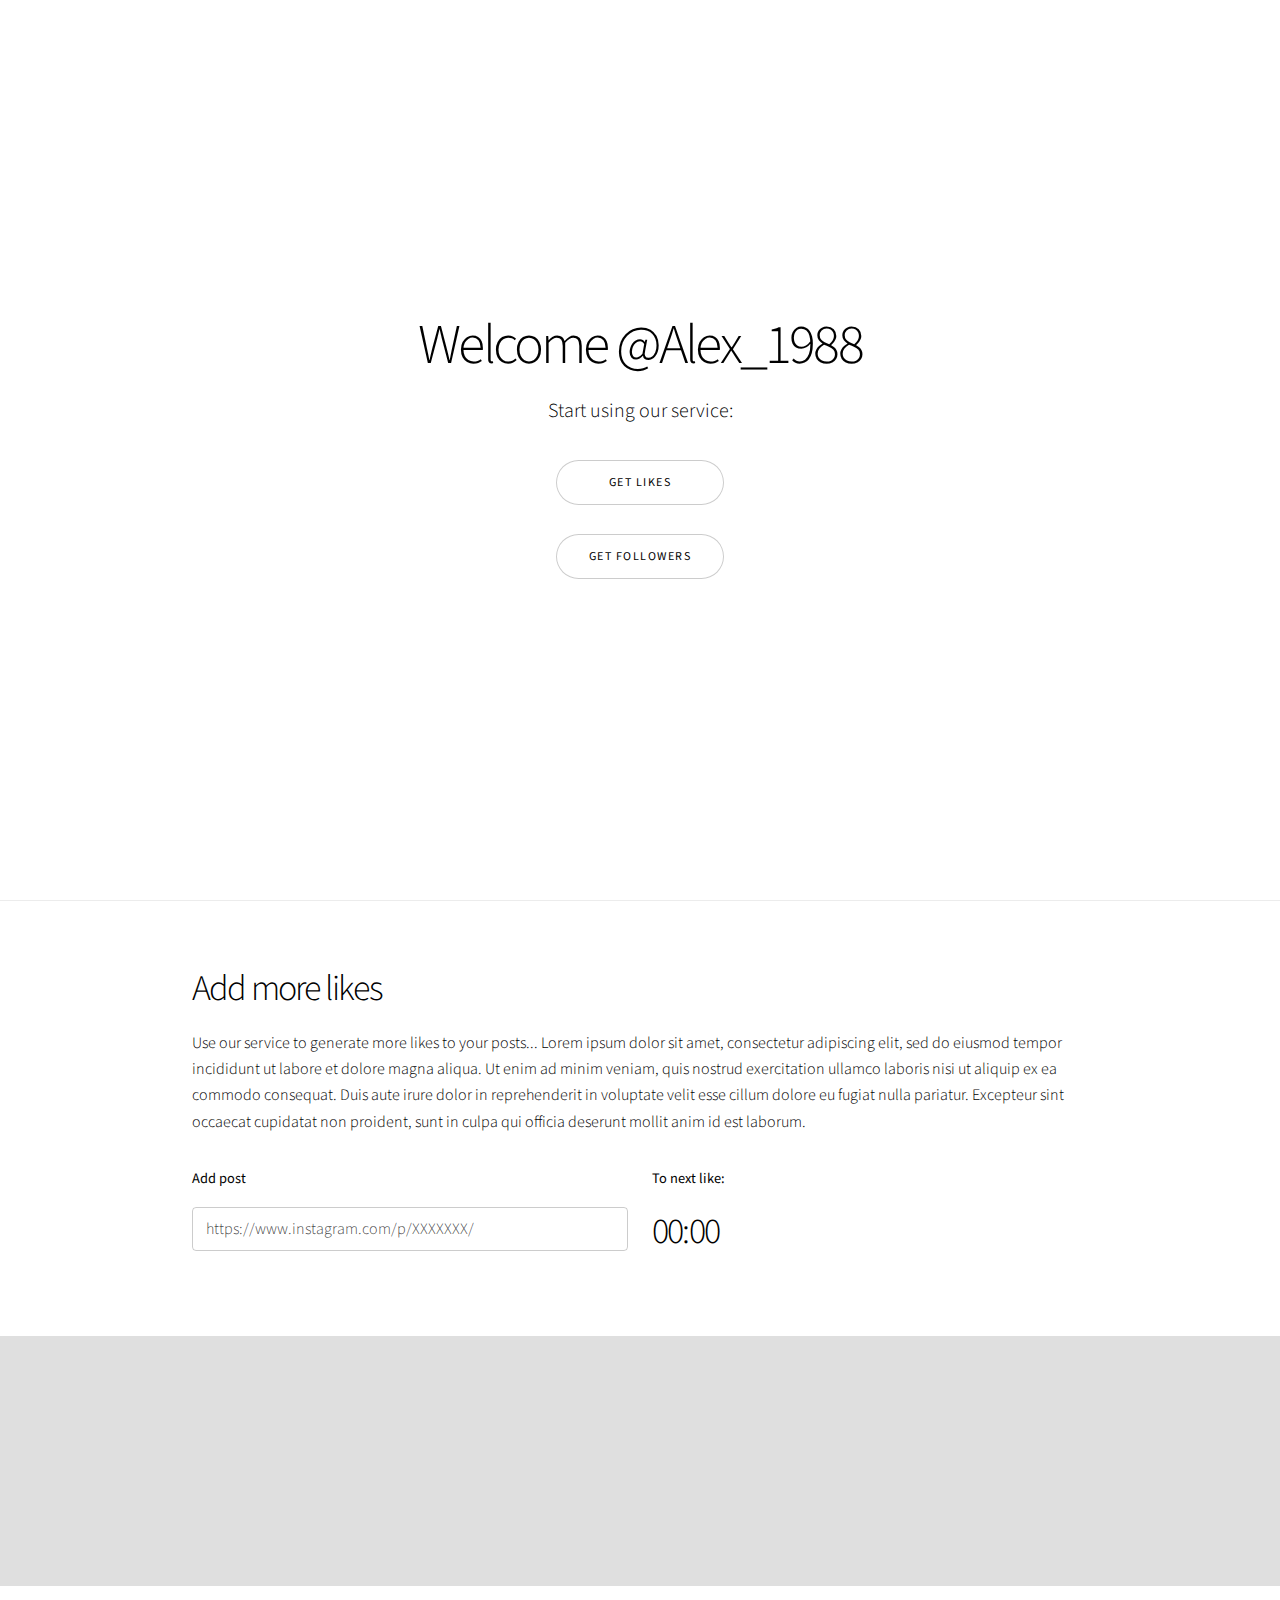
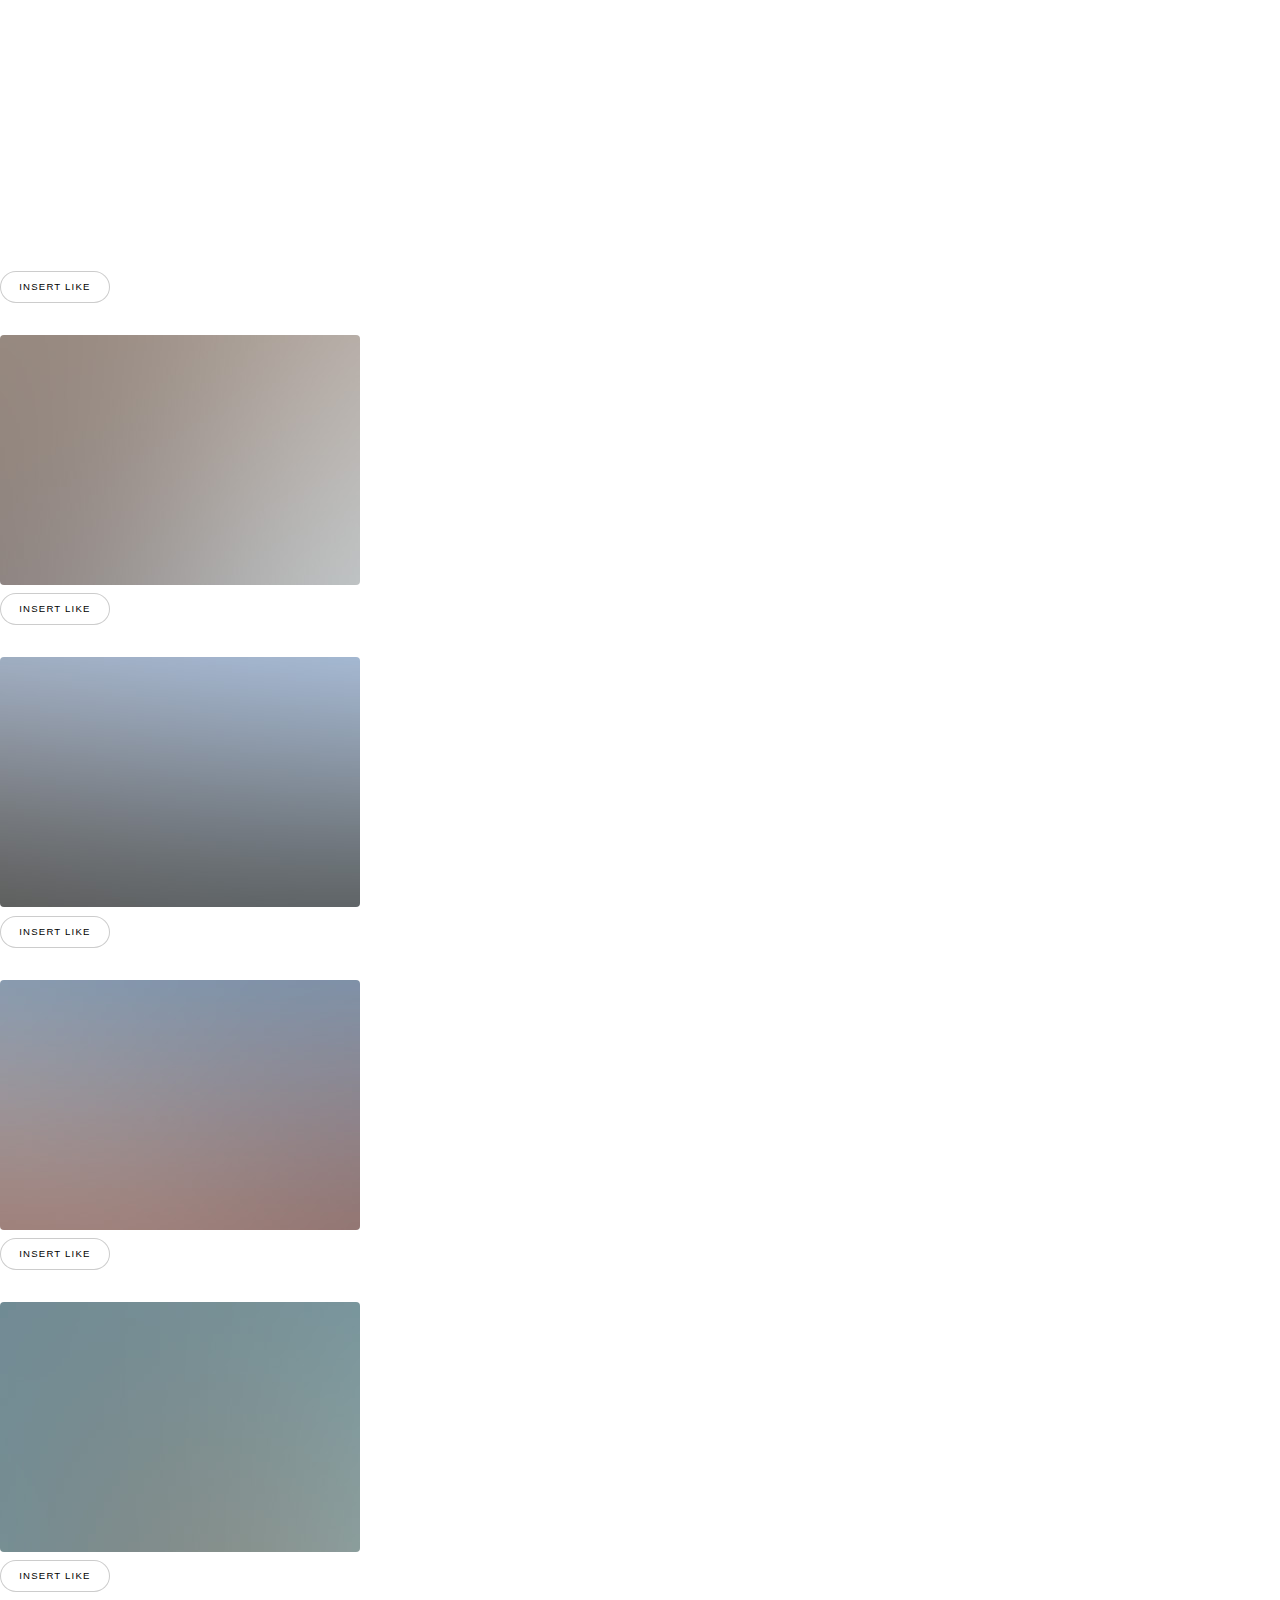
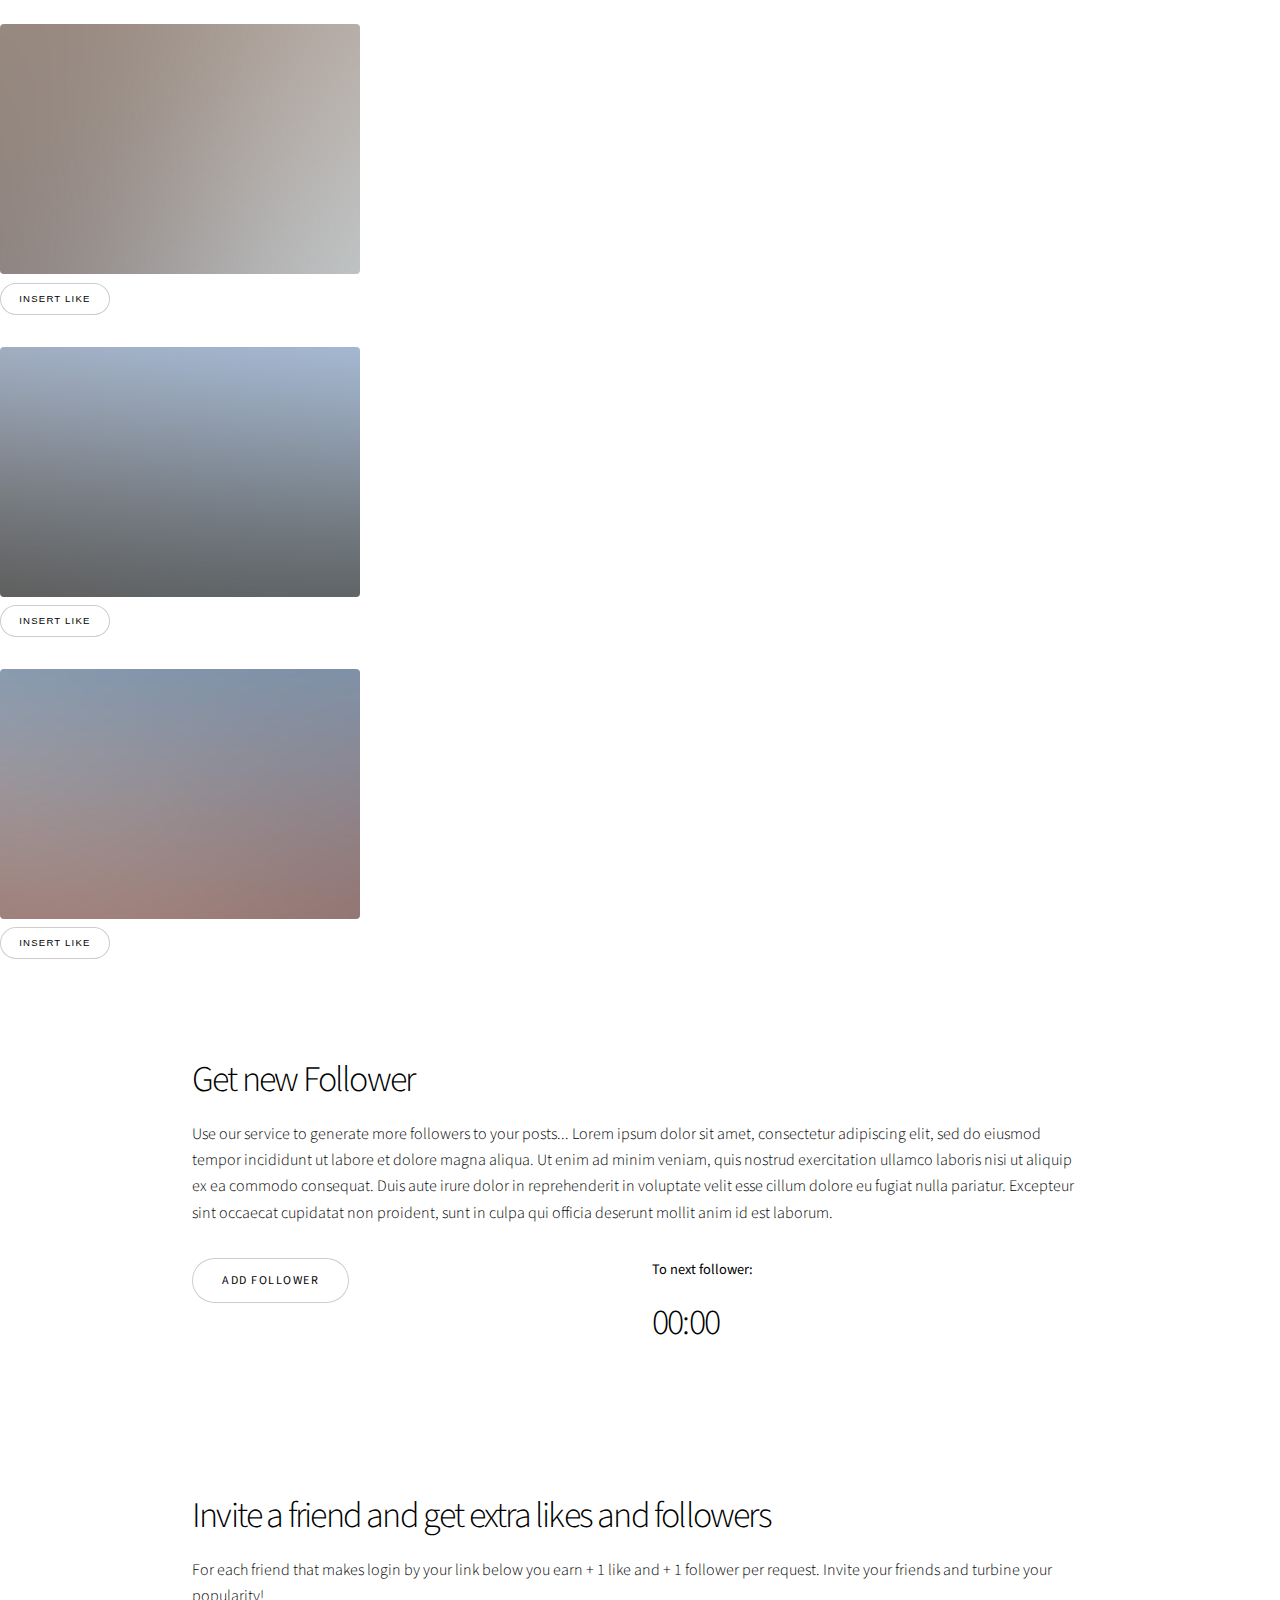
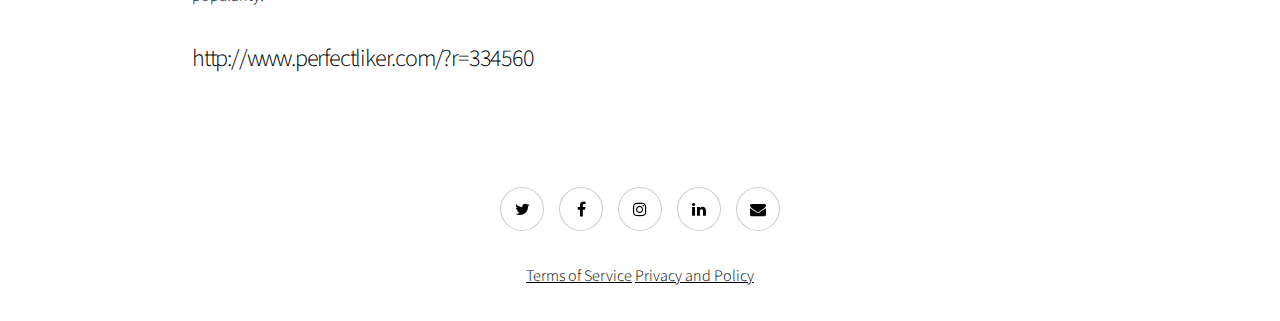
==== commit 5e235d09: "added feedbacks" ====
--- a/userpage.html
+++ b/userpage.html
@@ -1,233 +1,368 @@
 <!DOCTYPE HTML>
 <html>
-	<head>
-		<title>Perfect Liker</title>
-		<meta charset="utf-8" />
-		<meta name="viewport" content="width=device-width, initial-scale=1, user-scalable=no" />
-		<link rel="stylesheet" href="assets/css/main.css" />
-		<noscript><link rel="stylesheet" href="assets/css/noscript.css" /></noscript>
-	</head>
-	<body class="is-preload">
-
-		<!-- Wrapper -->
-			<div id="wrapper" class="divided">
-
-				<!-- One -->
-					<section class="banner style1 orient-center content-align-center fullscreen onload-image-fade-in onload-content-fade-right">
-						<div class="content">
-							<h1>Welcome @<span>Alex_1988</span></h1>
-							<p class="major">Start using our service:</p>
-							<ul class="actions stacked">
-								<li><a href="#likes" class="button big wide smooth-scroll-middle">Get Likes</a></li>
-								<li><a href="#followers" class="button big wide smooth-scroll-middle">Get Followers</a></li>
-							</ul>
-						</div>
-					</section>
-
-          <section class="wrapper style1" id="likes">
-						<div class="inner">
-							<h2>Add more likes</h2>
-							<p>
-                Use our service to generate more likes to your posts... Lorem ipsum dolor sit amet, consectetur adipiscing elit, sed do eiusmod tempor incididunt ut labore et dolore magna aliqua. Ut enim ad minim veniam, quis nostrud exercitation ullamco laboris nisi ut aliquip ex ea commodo consequat. Duis aute irure dolor in reprehenderit in voluptate velit esse cillum dolore eu fugiat nulla pariatur. Excepteur sint occaecat cupidatat non proident, sunt in culpa qui officia deserunt mollit anim id est laborum.
-              </p>
-              <form method="post" action="#">
-								<div class="fields">
-									<div class="field half">
-										<label for="name">Add post</label>
-										<input type="text" name="name" id="name" value="" placeholder="https://www.instagram.com/p/XXXXXXX/" />
-                  </div>
-                  <div class="field half">
-                    <label for="name">To next like:</label>
-                    <h2 id="countdown-timer-like" data-start-time="00:05">
-                      00:00
-                    </h2>
-                  </div>
-                </div>
-              </form>
-						</div>
-
-						<!-- Gallery -->
-							<div class="gallery style2 medium lightbox onscroll-fade-in">
-								<article>
-									<div class="image">
-										<img src="images/gallery/thumbs/01.jpg" alt="" />
-									</div>		
-									<form class="caption approve-pointer-event">
-										<div class="actions fixed">
-											<button type="submit" class="button small">Insert Like</button>
-										</div>
-									</form>
-								</article>
-								<article>
-									<div class="image">
-										<img src="images/gallery/thumbs/02.jpg" alt="" />
-									</div>		
-									<form class="caption approve-pointer-event">
-										<div class="actions fixed">
-											<button type="submit" class="button small">Insert Like</button>
-										</div>
-									</form>
-								</article>
-								<article>
-									<div class="image">
-										<img src="images/gallery/thumbs/03.jpg" alt="" />
-									</div>		
-									<form class="caption approve-pointer-event">
-										<div class="actions fixed">
-											<button type="submit" class="button small">Insert Like</button>
-										</div>
-									</form>
-								</article>
-								<article>
-									<div class="image">
-										<img src="images/gallery/thumbs/04.jpg" alt="" />
-									</div>		
-									<form class="caption approve-pointer-event">
-										<div class="actions fixed">
-											<button type="submit" class="button small">Insert Like</button>
-										</div>
-									</form>
-								</article>
-								<article>
-									<div class="image">
-										<img src="images/gallery/thumbs/01.jpg" alt="" />
-									</div>		
-									<form class="caption approve-pointer-event">
-										<div class="actions fixed">
-											<button type="submit" class="button small">Insert Like</button>
-										</div>
-									</form>
-								</article>
-								<article>
-									<div class="image">
-										<img src="images/gallery/thumbs/02.jpg" alt="" />
-									</div>		
-									<form class="caption approve-pointer-event">
-										<div class="actions fixed">
-											<button type="submit" class="button small">Insert Like</button>
-										</div>
-									</form>
-								</article>
-								<article>
-									<div class="image">
-										<img src="images/gallery/thumbs/03.jpg" alt="" />
-									</div>		
-									<form class="caption approve-pointer-event">
-										<div class="actions fixed">
-											<button type="submit" class="button small">Insert Like</button>
-										</div>
-									</form>
-								</article>
-								<article>
-									<div class="image">
-										<img src="images/gallery/thumbs/04.jpg" alt="" />
-									</div>		
-									<form class="caption approve-pointer-event">
-										<div class="actions fixed">
-											<button type="submit" class="button small">Insert Like</button>
-										</div>
-									</form>
-								</article>
-								<article>
-									<div class="image">
-										<img src="images/gallery/thumbs/01.jpg" alt="" />
-									</div>		
-									<form class="caption approve-pointer-event">
-										<div class="actions fixed">
-											<button type="submit" class="button small">Insert Like</button>
-										</div>
-									</form>
-								</article>
-								<article>
-									<div class="image">
-										<img src="images/gallery/thumbs/02.jpg" alt="" />
-									</div>		
-									<form class="caption approve-pointer-event">
-										<div class="actions fixed">
-											<button type="submit" class="button small">Insert Like</button>
-										</div>
-									</form>
-								</article>
-								<article>
-									<div class="image">
-										<img src="images/gallery/thumbs/03.jpg" alt="" />
-									</div>		
-									<form class="caption approve-pointer-event">
-										<div class="actions fixed">
-											<button type="submit" class="button small">Insert Like</button>
-										</div>
-									</form>
-								</article>
-								<article>
-									<div class="image">
-										<img src="images/gallery/thumbs/04.jpg" alt="" />
-									</div>		
-									<form class="caption approve-pointer-event">
-										<div class="actions fixed">
-											<button type="submit" class="button small">Insert Like</button>
-										</div>
-									</form>
-								</article>
-							</div>
-
-          </section>
-          
-          <section class="wrapper style1" id="followers">
-						<div class="inner">
-							<h2>Get new Follower</h2>
-							<p>
-                Use our service to generate more followers to your posts... Lorem ipsum dolor sit amet, consectetur adipiscing elit, sed do eiusmod tempor incididunt ut labore et dolore magna aliqua. Ut enim ad minim veniam, quis nostrud exercitation ullamco laboris nisi ut aliquip ex ea commodo consequat. Duis aute irure dolor in reprehenderit in voluptate velit esse cillum dolore eu fugiat nulla pariatur. Excepteur sint occaecat cupidatat non proident, sunt in culpa qui officia deserunt mollit anim id est laborum.
-              </p>
-              <form method="post" action="#">
-								<div class="fields">
-									<div class="field half">
-                    <input type="submit" name="submit" id="submit" value="Add Follower" />
-                  </div>
-                  <div class="field half">
-                    <label for="name">To next follower:</label>
-                    <h2 id="countdown-timer-follower" data-start-time="01:52">
-                      00:00
-                    </h2>
-                  </div>
-                </div>
-              </form>
-            </div>
-          </section>
-          
-          <section class="wrapper style1">
-						<div class="inner">
-							<h2>Invite a friend and get extra likes and followers</h2>
-							<p>
-                For each friend that makes login by your link below you earn + 1 like and + 1 follower per request. Invite your friends and turbine your popularity!
-              </p>
-              <h3 class="invite-link-hover">http://www.perfectliker.com/?r=334560</h3>
-            </div>
-          </section>
-
-				<!-- Footer -->
-					<footer class="wrapper style1 align-center">
-						<div class="inner">
-							<ul class="icons">
-								<li><a href="#" class="icon style2 fa-twitter"><span class="label">Twitter</span></a></li>
-								<li><a href="#" class="icon style2 fa-facebook"><span class="label">Facebook</span></a></li>
-								<li><a href="#" class="icon style2 fa-instagram"><span class="label">Instagram</span></a></li>
-								<li><a href="#" class="icon style2 fa-linkedin"><span class="label">LinkedIn</span></a></li>
-								<li><a href="#" class="icon style2 fa-envelope"><span class="label">Email</span></a></li>
-							</ul>
-							<a href="/terms.html">Terms of Service</a>
-							<a href="/privacy.html">Privacy and Policy</a>
-						</div>
-					</footer>
-			</div>
-
-		<!-- Scripts -->
-			<script src="assets/js/jquery.min.js"></script>
-			<script src="assets/js/jquery.scrollex.min.js"></script>
-			<script src="assets/js/jquery.scrolly.min.js"></script>
-			<script src="assets/js/browser.min.js"></script>
-			<script src="assets/js/breakpoints.min.js"></script>
-			<script src="assets/js/util.js"></script>
-			<script src="assets/js/main.js"></script>
-
-	</body>
+
+<head>
+	<title>Perfect Liker</title>
+	<meta charset="utf-8" />
+	<meta name="viewport" content="width=device-width, initial-scale=1, user-scalable=no" />
+	<link rel="stylesheet" href="assets/css/main.css" />
+	<noscript>
+		<link rel="stylesheet" href="assets/css/noscript.css" /></noscript>
+</head>
+
+<body class="is-preload">
+
+	<!-- Wrapper -->
+	<div id="wrapper" class="divided">
+
+		<!-- One -->
+		<section class="banner style1 orient-center content-align-center fullscreen onload-image-fade-in onload-content-fade-right">
+			<div class="content">
+				<h1>Welcome @<span>Alex_1988</span></h1>
+				<p class="major">Start using our service:</p>
+				<ul class="actions stacked">
+					<li><a href="#likes" class="button big wide smooth-scroll-middle">Get Likes</a></li>
+					<li><a href="#followers" class="button big wide smooth-scroll-middle">Get Followers</a></li>
+				</ul>
+			</div>
+		</section>
+
+		<section class="wrapper style1" id="likes">
+			<div class="inner">
+				<h2>Add more likes</h2>
+				<p>
+					Use our service to generate more likes to your posts... Lorem ipsum dolor sit amet, consectetur adipiscing elit,
+					sed do eiusmod tempor incididunt ut labore et dolore magna aliqua. Ut enim ad minim veniam, quis nostrud
+					exercitation ullamco laboris nisi ut aliquip ex ea commodo consequat. Duis aute irure dolor in reprehenderit in
+					voluptate velit esse cillum dolore eu fugiat nulla pariatur. Excepteur sint occaecat cupidatat non proident, sunt
+					in culpa qui officia deserunt mollit anim id est laborum.
+				</p>
+				<form method="post" action="#">
+					<div class="fields">
+						<div class="field half">
+							<label for="name">Add post</label>
+							<input type="text" name="name" id="name" value="" placeholder="https://www.instagram.com/p/XXXXXXX/" />
+						</div>
+						<div class="field half">
+							<label for="name">To next like:</label>
+							<h2 id="countdown-timer-like" data-start-time="00:05">
+								00:00
+							</h2>
+						</div>
+					</div>
+				</form>
+			</div>
+
+			<!-- Gallery -->
+			<div class="gallery style2 medium lightbox onscroll-fade-in">
+				<article>
+					<div class="image">
+						<img src="images/gallery/thumbs/01.jpg" alt="" />
+					</div>
+					<form class="caption approve-pointer-event">
+						<div class="actions fixed">
+							<button type="submit" class="button small">Insert Like</button>
+						</div>
+					</form>
+				</article>
+				<article>
+					<div class="image">
+						<img src="images/gallery/thumbs/02.jpg" alt="" />
+					</div>
+					<form class="caption approve-pointer-event">
+						<div class="actions fixed">
+							<button type="submit" class="button small">Insert Like</button>
+						</div>
+					</form>
+				</article>
+				<article>
+					<div class="image">
+						<img src="images/gallery/thumbs/03.jpg" alt="" />
+					</div>
+					<form class="caption approve-pointer-event">
+						<div class="actions fixed">
+							<button type="submit" class="button small">Insert Like</button>
+						</div>
+					</form>
+				</article>
+				<article>
+					<div class="image">
+						<img src="images/gallery/thumbs/04.jpg" alt="" />
+					</div>
+					<form class="caption approve-pointer-event">
+						<div class="actions fixed">
+							<button type="submit" class="button small">Insert Like</button>
+						</div>
+					</form>
+				</article>
+				<article>
+					<div<!-- Gallery -->
+			<div class="gallery style2 medium lightbox onscroll-fade-in">
+				<article>
+					<div class="image">
+						<img src="images/gallery/thumbs/01.jpg" alt="" />
+					</div>
+					<form class="caption approve-pointer-event">
+						<div class="actions fixed">
+							<button type="submit" class="button small">Insert Like</button>
+						</div>
+					</form>
+				</article>
+				<article>
+					<div class="image">
+						<img src="images/gallery/thumbs/02.jpg" alt="" />
+					</div>
+					<form class="caption approve-pointer-event">
+						<div class="actions fixed">
+							<button type="submit" class="button small">Insert Like</button>
+						</div>
+					</form>
+				</article>
+				<article>
+					<div class="image">
+						<img src="images/gallery/thumbs/03.jpg" alt="" />
+					</div>
+					<form class="caption approve-pointer-event">
+						<div class="actions fixed">
+							<button type="submit" class="button small">Insert Like</button>
+						</div>
+					</form>
+				</article>
+				<article>
+					<div class="image">
+						<img src="images/gallery/thumbs/04.jpg" alt="" />
+					</div>
+					<form class="caption approve-pointer-event">
+						<div class="actions fixed">
+							<button type="submit" class="button small">Insert Like</button>
+						</div>
+					</form>
+				</article>
+				<article>
+					<div class="image">
+						<img src="images/gallery/thumbs/01.jpg" alt="" />
+					</div>
+					<form class="caption approve-pointer-event">
+						<div class="actions fixed">
+							<button type="submit" class="button small">Insert Like</button>
+						</div>
+					</form>
+				</article>
+				<article>
+					<div class="image">
+						<img src="images/gallery/thumbs/02.jpg" alt="" />
+					</div>
+					<form class="caption approve-pointer-event">
+						<div class="actions fixed">
+							<button type="submit" class="button small">Insert Like</button>
+						</div>
+					</form>
+				</article>
+				<article>
+					<div class="image">
+						<img src="images/gallery/thumbs/03.jpg" alt="" />
+					</div>
+					<form class="caption approve-pointer-event">
+						<div class="actions fixed">
+							<button type="submit" class="button small">Insert Like</button>
+						</div>
+					</form>
+				</article>
+				<article>
+					<div class="image">
+						<img src="images/gallery/thumbs/04.jpg" alt="" />
+					</div>
+					<form class="caption approve-pointer-event">
+						<div class="actions fixed">
+							<button type="submit" class="button small">Insert Like</button>
+						</div>
+					</form>
+				</article>
+				<article>
+					<div class="image">
+						<img src="images/gallery/thumbs/01.jpg" alt="" />
+					</div>
+					<form class="caption approve-pointer-event">
+						<div class="actions fixed">
+							<button type="submit" class="button small">Insert Like</button>
+						</div>
+					</form>
+				</article>
+				<article>
+					<div class="image">
+						<img src="images/gallery/thumbs/02.jpg" alt="" />
+					</div>
+					<form class="caption approve-pointer-event">
+						<div class="actions fixed">
+							<button type="submit" class="button small">Insert Like</button>
+						</div>
+					</form>
+				</article>
+				<article>
+					<div class="image">
+						<img src="images/gallery/thumbs/03.jpg" alt="" />
+					</div>
+					<form class="caption approve-pointer-event">
+						<div class="actions fixed">
+							<button type="submit" class="button small">Insert Like</button>
+						</div>
+					</form>
+				</article>
+				<article>
+					<div class="image">
+						<img src="images/gallery/thumbs/04.jpg" alt="" />
+					</div>
+					<form class="caption approve-pointer-event">
+						<div class="actions fixed">
+							<button type="submit" class="button small">Insert Like</button>
+						</div>
+					</form>
+				</article>
+			</div> class="image">
+						<img src="images/gallery/thumbs/01.jpg" alt="" />
+					</div>
+					<form class="caption approve-pointer-event">
+						<div class="actions fixed">
+							<button type="submit" class="button small">Insert Like</button>
+						</div>
+					</form>
+				</article>
+				<article>
+					<div class="image">
+						<img src="images/gallery/thumbs/02.jpg" alt="" />
+					</div>
+					<form class="caption approve-pointer-event">
+						<div class="actions fixed">
+							<button type="submit" class="button small">Insert Like</button>
+						</div>
+					</form>
+				</article>
+				<article>
+					<div class="image">
+						<img src="images/gallery/thumbs/03.jpg" alt="" />
+					</div>
+					<form class="caption approve-pointer-event">
+						<div class="actions fixed">
+							<button type="submit" class="button small">Insert Like</button>
+						</div>
+					</form>
+				</article>
+				<article>
+					<div class="image">
+						<img src="images/gallery/thumbs/04.jpg" alt="" />
+					</div>
+					<form class="caption approve-pointer-event">
+						<div class="actions fixed">
+							<button type="submit" class="button small">Insert Like</button>
+						</div>
+					</form>
+				</article>
+				<article>
+					<div class="image">
+						<img src="images/gallery/thumbs/01.jpg" alt="" />
+					</div>
+					<form class="caption approve-pointer-event">
+						<div class="actions fixed">
+							<button type="submit" class="button small">Insert Like</button>
+						</div>
+					</form>
+				</article>
+				<article>
+					<div class="image">
+						<img src="images/gallery/thumbs/02.jpg" alt="" />
+					</div>
+					<form class="caption approve-pointer-event">
+						<div class="actions fixed">
+							<button type="submit" class="button small">Insert Like</button>
+						</div>
+					</form>
+				</article>
+				<article>
+					<div class="image">
+						<img src="images/gallery/thumbs/03.jpg" alt="" />
+					</div>
+					<form class="caption approve-pointer-event">
+						<div class="actions fixed">
+							<button type="submit" class="button small">Insert Like</button>
+						</div>
+					</form>
+				</article>
+				<article>
+					<div class="image">
+						<img src="images/gallery/thumbs/04.jpg" alt="" />
+					</div>
+					<form class="caption approve-pointer-event">
+						<div class="actions fixed">
+							<button type="submit" class="button small">Insert Like</button>
+						</div>
+					</form>
+				</article>
+			</div>
+
+		</section>
+
+		<section class="wrapper style1" id="followers">
+			<div class="inner">
+				<h2>Get new Follower</h2>
+				<p>
+					Use our service to generate more followers to your posts... Lorem ipsum dolor sit amet, consectetur adipiscing
+					elit, sed do eiusmod tempor incididunt ut labore et dolore magna aliqua. Ut enim ad minim veniam, quis nostrud
+					exercitation ullamco laboris nisi ut aliquip ex ea commodo consequat. Duis aute irure dolor in reprehenderit in
+					voluptate velit esse cillum dolore eu fugiat nulla pariatur. Excepteur sint occaecat cupidatat non proident, sunt
+					in culpa qui officia deserunt mollit anim id est laborum.
+				</p>
+				<form method="post" action="#">
+					<div class="fields">
+						<div class="field half">
+							<input type="submit" name="submit" id="submit" value="Add Follower" />
+						</div>
+						<div class="field half">
+							<label for="name">To next follower:</label>
+							<h2 id="countdown-timer-follower" data-start-time="01:52">
+								00:00
+							</h2>
+						</div>
+					</div>
+				</form>
+			</div>
+		</section>
+
+		<section class="wrapper style1">
+			<div class="inner">
+				<h2>Invite a friend and get extra likes and followers</h2>
+				<p>
+					For each friend that makes login by your link below you earn + 1 like and + 1 follower per request. Invite your
+					friends and turbine your popularity!
+				</p>
+				<h3 class="invite-link-hover">http://www.perfectliker.com/?r=334560</h3>
+			</div>
+		</section>
+
+		<!-- Footer -->
+		<footer class="wrapper style1 align-center">
+			<div class="inner">
+				<ul class="icons">
+					<li><a href="#" class="icon style2 fa-twitter"><span class="label">Twitter</span></a></li>
+					<li><a href="#" class="icon style2 fa-facebook"><span class="label">Facebook</span></a></li>
+					<li><a href="#" class="icon style2 fa-instagram"><span class="label">Instagram</span></a></li>
+					<li><a href="#" class="icon style2 fa-linkedin"><span class="label">LinkedIn</span></a></li>
+					<li><a href="#" class="icon style2 fa-envelope"><span class="label">Email</span></a></li>
+				</ul>
+				<a href="/terms.html">Terms of Service</a>
+				<a href="/privacy.html">Privacy and Policy</a>
+			</div>
+		</footer>
+	</div>
+
+	<!-- Scripts -->
+	<script src="assets/js/jquery.min.js"></script>
+	<script src="assets/js/jquery.scrollex.min.js"></script>
+	<script src="assets/js/jquery.scrolly.min.js"></script>
+	<script src="assets/js/browser.min.js"></script>
+	<script src="assets/js/breakpoints.min.js"></script>
+	<script src="assets/js/util.js"></script>
+	<script src="assets/js/main.js"></script>
+
+</body>
+
 </html>--- a/assets/css/main.css
+++ b/assets/css/main.css
@@ -67,6 +67,13 @@
 
 .approve-pointer-event {
 	pointer-events: auto !important;
+}
+
+.logo-container {
+	display: flex;
+	justify-content: center;
+	align-items: center;
+	padding: 5em;
 }
 
 input::-moz-focus-inner {
@@ -8584,4 +8591,26 @@
 
 			#wrapper.divided > .invert:first-child {
 				box-shadow: none !important;
-			}+			}
+	
+.feedback-item {
+	width: 100%;
+	height: 250px;
+	font-size: 200%;
+	margin: 0;
+	display: flex;
+	align-items: center;
+	justify-content: center;
+}
+
+.feedback-item > .feedback-text {
+	color: #000 !important;
+	border-left: 2px solid #000;
+	padding-left: 10px;
+}
+	
+.feedback-avatar {
+	width: 80px;
+	height: 80px;
+	border-radius: 50%;
+}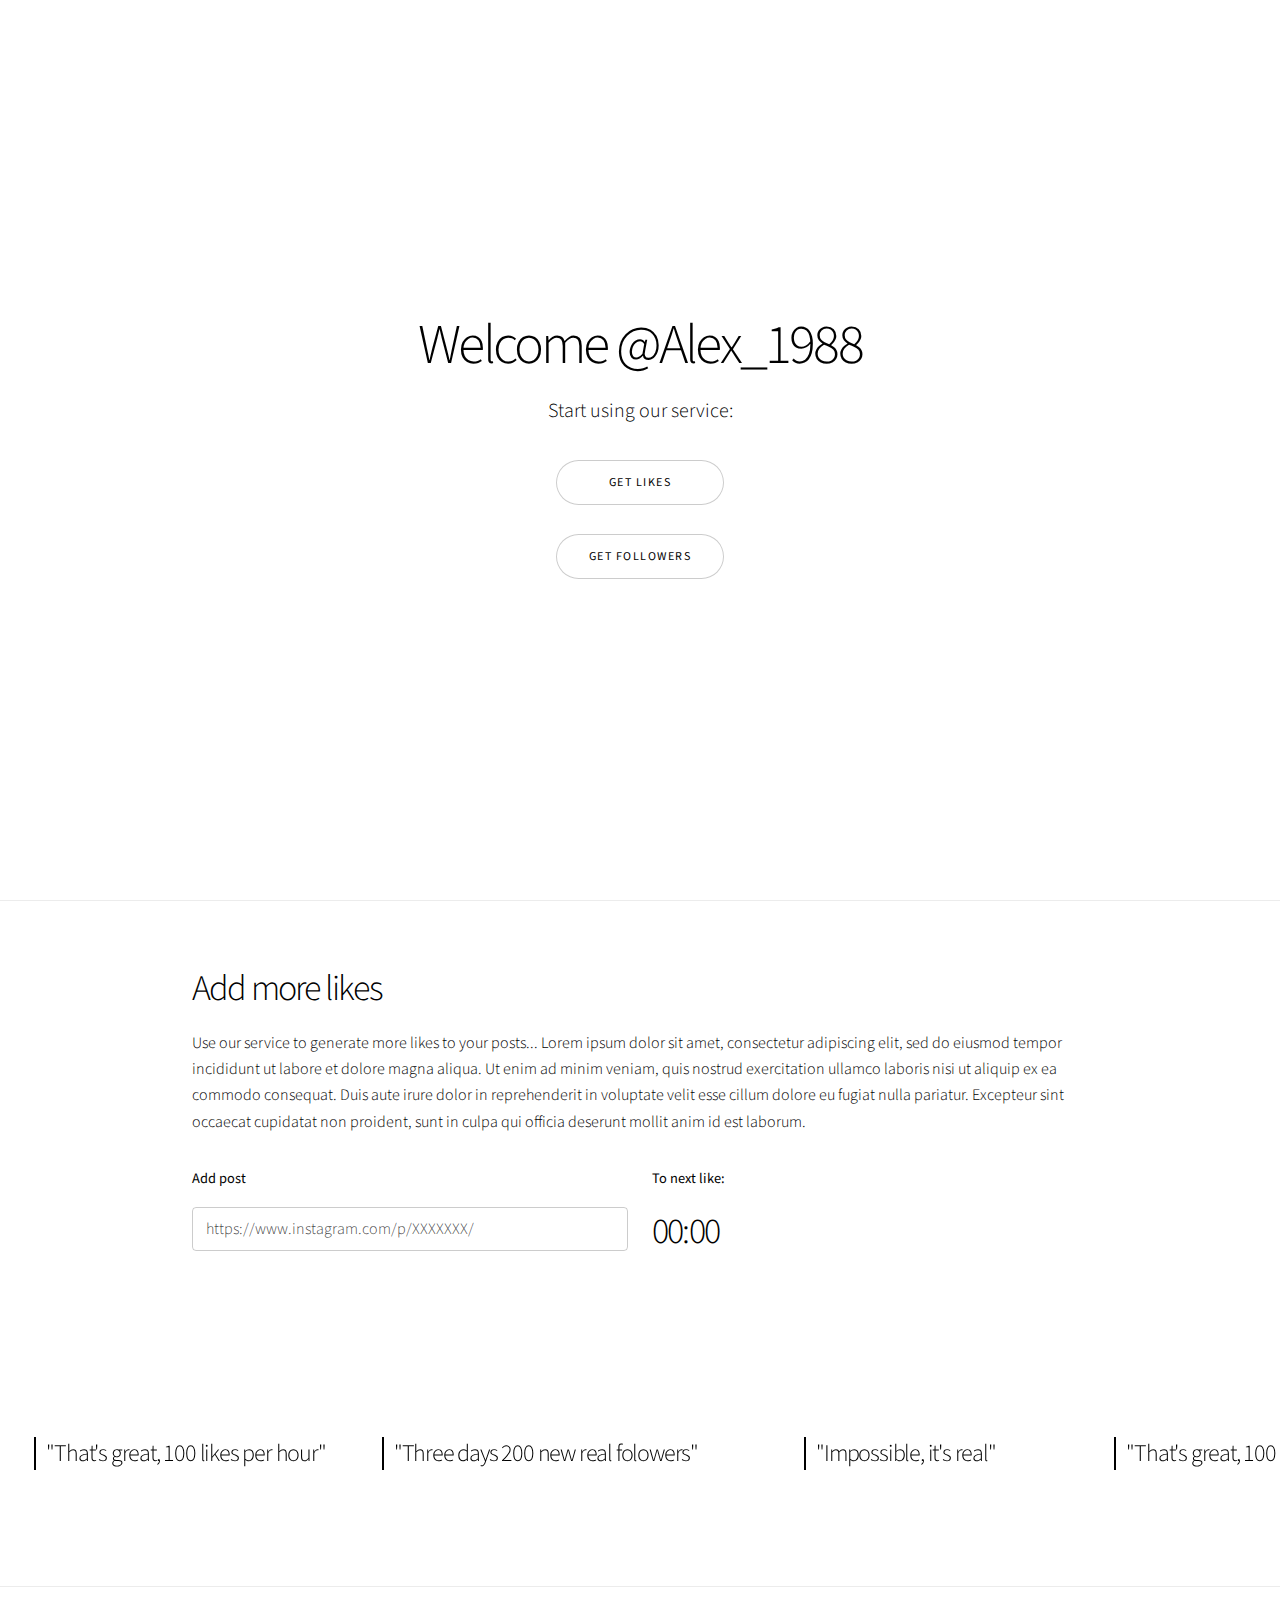
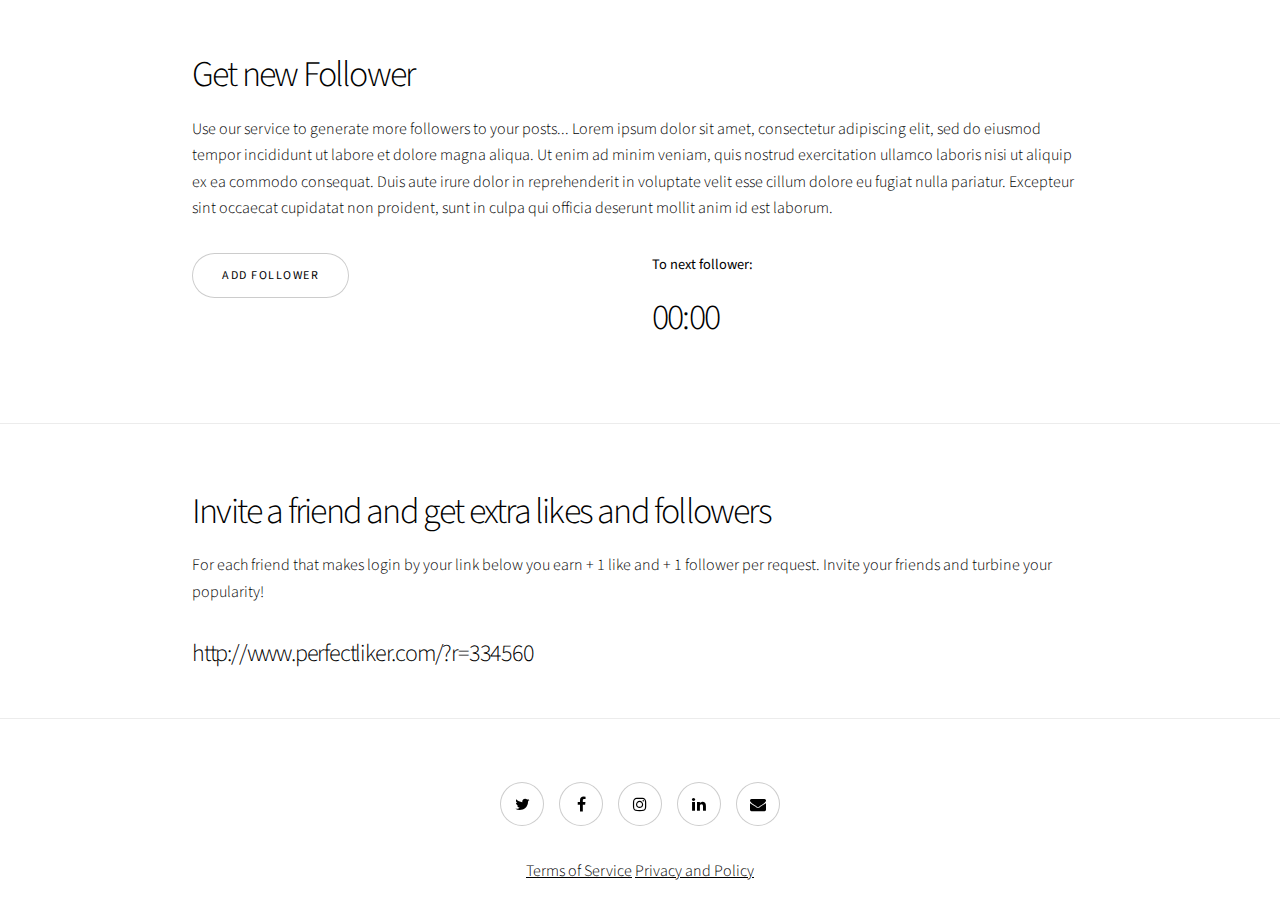
==== commit 60fe816f: "fixed links on userpage" ====
--- a/userpage.html
+++ b/userpage.html
@@ -56,246 +56,148 @@
 			<!-- Gallery -->
 			<div class="gallery style2 medium lightbox onscroll-fade-in">
 				<article>
-					<div class="image">
-						<img src="images/gallery/thumbs/01.jpg" alt="" />
-					</div>
-					<form class="caption approve-pointer-event">
-						<div class="actions fixed">
-							<button type="submit" class="button small">Insert Like</button>
-						</div>
-					</form>
-				</article>
-				<article>
-					<div class="image">
-						<img src="images/gallery/thumbs/02.jpg" alt="" />
-					</div>
-					<form class="caption approve-pointer-event">
-						<div class="actions fixed">
-							<button type="submit" class="button small">Insert Like</button>
-						</div>
-					</form>
-				</article>
-				<article>
-					<div class="image">
-						<img src="images/gallery/thumbs/03.jpg" alt="" />
-					</div>
-					<form class="caption approve-pointer-event">
-						<div class="actions fixed">
-							<button type="submit" class="button small">Insert Like</button>
-						</div>
-					</form>
-				</article>
-				<article>
-					<div class="image">
-						<img src="images/gallery/thumbs/04.jpg" alt="" />
-					</div>
-					<form class="caption approve-pointer-event">
-						<div class="actions fixed">
-							<button type="submit" class="button small">Insert Like</button>
-						</div>
-					</form>
-				</article>
-				<article>
-					<div<!-- Gallery -->
-			<div class="gallery style2 medium lightbox onscroll-fade-in">
-				<article>
-					<div class="image">
-						<img src="images/gallery/thumbs/01.jpg" alt="" />
-					</div>
-					<form class="caption approve-pointer-event">
-						<div class="actions fixed">
-							<button type="submit" class="button small">Insert Like</button>
-						</div>
-					</form>
-				</article>
-				<article>
-					<div class="image">
-						<img src="images/gallery/thumbs/02.jpg" alt="" />
-					</div>
-					<form class="caption approve-pointer-event">
-						<div class="actions fixed">
-							<button type="submit" class="button small">Insert Like</button>
-						</div>
-					</form>
-				</article>
-				<article>
-					<div class="image">
-						<img src="images/gallery/thumbs/03.jpg" alt="" />
-					</div>
-					<form class="caption approve-pointer-event">
-						<div class="actions fixed">
-							<button type="submit" class="button small">Insert Like</button>
-						</div>
-					</form>
-				</article>
-				<article>
-					<div class="image">
-						<img src="images/gallery/thumbs/04.jpg" alt="" />
-					</div>
-					<form class="caption approve-pointer-event">
-						<div class="actions fixed">
-							<button type="submit" class="button small">Insert Like</button>
-						</div>
-					</form>
-				</article>
-				<article>
-					<div class="image">
-						<img src="images/gallery/thumbs/01.jpg" alt="" />
-					</div>
-					<form class="caption approve-pointer-event">
-						<div class="actions fixed">
-							<button type="submit" class="button small">Insert Like</button>
-						</div>
-					</form>
-				</article>
-				<article>
-					<div class="image">
-						<img src="images/gallery/thumbs/02.jpg" alt="" />
-					</div>
-					<form class="caption approve-pointer-event">
-						<div class="actions fixed">
-							<button type="submit" class="button small">Insert Like</button>
-						</div>
-					</form>
-				</article>
-				<article>
-					<div class="image">
-						<img src="images/gallery/thumbs/03.jpg" alt="" />
-					</div>
-					<form class="caption approve-pointer-event">
-						<div class="actions fixed">
-							<button type="submit" class="button small">Insert Like</button>
-						</div>
-					</form>
-				</article>
-				<article>
-					<div class="image">
-						<img src="images/gallery/thumbs/04.jpg" alt="" />
-					</div>
-					<form class="caption approve-pointer-event">
-						<div class="actions fixed">
-							<button type="submit" class="button small">Insert Like</button>
-						</div>
-					</form>
-				</article>
-				<article>
-					<div class="image">
-						<img src="images/gallery/thumbs/01.jpg" alt="" />
-					</div>
-					<form class="caption approve-pointer-event">
-						<div class="actions fixed">
-							<button type="submit" class="button small">Insert Like</button>
-						</div>
-					</form>
-				</article>
-				<article>
-					<div class="image">
-						<img src="images/gallery/thumbs/02.jpg" alt="" />
-					</div>
-					<form class="caption approve-pointer-event">
-						<div class="actions fixed">
-							<button type="submit" class="button small">Insert Like</button>
-						</div>
-					</form>
-				</article>
-				<article>
-					<div class="image">
-						<img src="images/gallery/thumbs/03.jpg" alt="" />
-					</div>
-					<form class="caption approve-pointer-event">
-						<div class="actions fixed">
-							<button type="submit" class="button small">Insert Like</button>
-						</div>
-					</form>
-				</article>
-				<article>
-					<div class="image">
-						<img src="images/gallery/thumbs/04.jpg" alt="" />
-					</div>
-					<form class="caption approve-pointer-event">
-						<div class="actions fixed">
-							<button type="submit" class="button small">Insert Like</button>
-						</div>
-					</form>
-				</article>
-			</div> class="image">
-						<img src="images/gallery/thumbs/01.jpg" alt="" />
-					</div>
-					<form class="caption approve-pointer-event">
-						<div class="actions fixed">
-							<button type="submit" class="button small">Insert Like</button>
-						</div>
-					</form>
-				</article>
-				<article>
-					<div class="image">
-						<img src="images/gallery/thumbs/02.jpg" alt="" />
-					</div>
-					<form class="caption approve-pointer-event">
-						<div class="actions fixed">
-							<button type="submit" class="button small">Insert Like</button>
-						</div>
-					</form>
-				</article>
-				<article>
-					<div class="image">
-						<img src="images/gallery/thumbs/03.jpg" alt="" />
-					</div>
-					<form class="caption approve-pointer-event">
-						<div class="actions fixed">
-							<button type="submit" class="button small">Insert Like</button>
-						</div>
-					</form>
-				</article>
-				<article>
-					<div class="image">
-						<img src="images/gallery/thumbs/04.jpg" alt="" />
-					</div>
-					<form class="caption approve-pointer-event">
-						<div class="actions fixed">
-							<button type="submit" class="button small">Insert Like</button>
-						</div>
-					</form>
-				</article>
-				<article>
-					<div class="image">
-						<img src="images/gallery/thumbs/01.jpg" alt="" />
-					</div>
-					<form class="caption approve-pointer-event">
-						<div class="actions fixed">
-							<button type="submit" class="button small">Insert Like</button>
-						</div>
-					</form>
-				</article>
-				<article>
-					<div class="image">
-						<img src="images/gallery/thumbs/02.jpg" alt="" />
-					</div>
-					<form class="caption approve-pointer-event">
-						<div class="actions fixed">
-							<button type="submit" class="button small">Insert Like</button>
-						</div>
-					</form>
-				</article>
-				<article>
-					<div class="image">
-						<img src="images/gallery/thumbs/03.jpg" alt="" />
-					</div>
-					<form class="caption approve-pointer-event">
-						<div class="actions fixed">
-							<button type="submit" class="button small">Insert Like</button>
-						</div>
-					</form>
-				</article>
-				<article>
-					<div class="image">
-						<img src="images/gallery/thumbs/04.jpg" alt="" />
-					</div>
-					<form class="caption approve-pointer-event">
-						<div class="actions fixed">
-							<button type="submit" class="button small">Insert Like</button>
-						</div>
-					</form>
+					<div class="feedback-item">
+						<h3 class="feedback-text">"That's great, 100 likes per hour"</h3>
+					</div>
+					<div class="caption">
+						<img
+							src="https://randomuser.me/api/portraits/women/5.jpg"
+							class="feedback-avatar"
+						/>
+						<h3>Ozell Azevedo</h3>
+					</div>
+				</article>
+				<article>
+					<div class="feedback-item">
+						<h3 class="feedback-text">"Three days 200 new real folowers"</h3>
+					</div>
+					<div class="caption">
+						<img
+							src="https://randomuser.me/api/portraits/women/6.jpg"
+							class="feedback-avatar"
+						/>
+						<h3>Effie Arwood</h3>
+					</div>
+				</article>
+				<article>
+					<div class="feedback-item">
+						<h3 class="feedback-text">"Impossible, it's real"</h3>
+					</div>
+					<div class="caption">
+						<img
+							src="https://randomuser.me/api/portraits/women/7.jpg"
+							class="feedback-avatar"
+						/>
+						<h3>Ozell Azevedo</h3>
+					</div>
+				</article>
+				<article>
+					<div class="feedback-item">
+						<h3 class="feedback-text">"That's great, 100 likes per hour"</h3>
+					</div>
+					<div class="caption">
+						<img
+							src="https://randomuser.me/api/portraits/women/8.jpg"
+							class="feedback-avatar"
+						/>
+						<h3>Effie Arwood</h3>
+					</div>
+				</article>
+				<article>
+					<div class="feedback-item">
+						<h3 class="feedback-text">"That's great, 100 likes per hour"</h3>
+					</div>
+					<div class="caption">
+						<img
+							src="https://randomuser.me/api/portraits/women/9.jpg"
+							class="feedback-avatar"
+						/>
+						<h3>Ozell Azevedo</h3>
+					</div>
+				</article>
+				<article>
+					<div class="feedback-item">
+						<h3 class="feedback-text">"That's great, 100 likes per hour"</h3>
+					</div>
+					<div class="caption">
+						<img
+							src="https://randomuser.me/api/portraits/women/10.jpg"
+							class="feedback-avatar"
+						/>
+						<h3>Effie Arwood</h3>
+					</div>
+				</article>
+				<article>
+					<div class="feedback-item">
+						<h3 class="feedback-text">"That's great, 100 likes per hour"</h3>
+					</div>
+					<div class="caption">
+						<img
+							src="https://randomuser.me/api/portraits/women/11.jpg"
+							class="feedback-avatar"
+						/>
+						<h3>Ozell Azevedo</h3>
+					</div>
+				</article>
+				<article>
+					<div class="feedback-item">
+						<h3 class="feedback-text">"That's great, 100 likes per hour"</h3>
+					</div>
+					<div class="caption">
+						<img
+							src="https://randomuser.me/api/portraits/women/12.jpg"
+							class="feedback-avatar"
+						/>
+						<h3>Ozell Azevedo</h3>
+					</div>
+				</article>
+				<article>
+					<div class="feedback-item">
+						<h3 class="feedback-text">"That's great, 100 likes per hour"</h3>
+					</div>
+					<div class="caption">
+						<img
+							src="https://randomuser.me/api/portraits/women/13.jpg"
+							class="feedback-avatar"
+						/>
+						<h3>Ozell Azevedo</h3>
+					</div>
+				</article>
+				<article>
+					<div class="feedback-item">
+						<h3 class="feedback-text">"That's great, 100 likes per hour"</h3>
+					</div>
+					<div class="caption">
+						<img
+							src="https://randomuser.me/api/portraits/women/14.jpg"
+							class="feedback-avatar"
+						/>
+						<h3>Ozell Azevedo</h3>
+					</div>
+				</article>
+				<article>
+					<div class="feedback-item">
+						<h3 class="feedback-text">"That's great, 100 likes per hour"</h3>
+					</div>
+					<div class="caption">
+						<img
+							src="https://randomuser.me/api/portraits/women/15.jpg"
+							class="feedback-avatar"
+						/>
+						<h3>Ozell Azevedo</h3>
+					</div>
+				</article>
+				<article>
+					<div class="feedback-item">
+						<h3 class="feedback-text">"That's great, 100 likes per hour"</h3>
+					</div>
+					<div class="caption">
+						<img
+							src="https://randomuser.me/api/portraits/women/16.jpg"
+							class="feedback-avatar"
+						/>
+						<h3>Ozell Azevedo</h3>
+					</div>
 				</article>
 			</div>
 
--- a/assets/css/main.css
+++ b/assets/css/main.css
@@ -73,7 +73,7 @@
 	display: flex;
 	justify-content: center;
 	align-items: center;
-	padding: 5em;
+	padding: 5em 7em;
 }
 
 input::-moz-focus-inner {
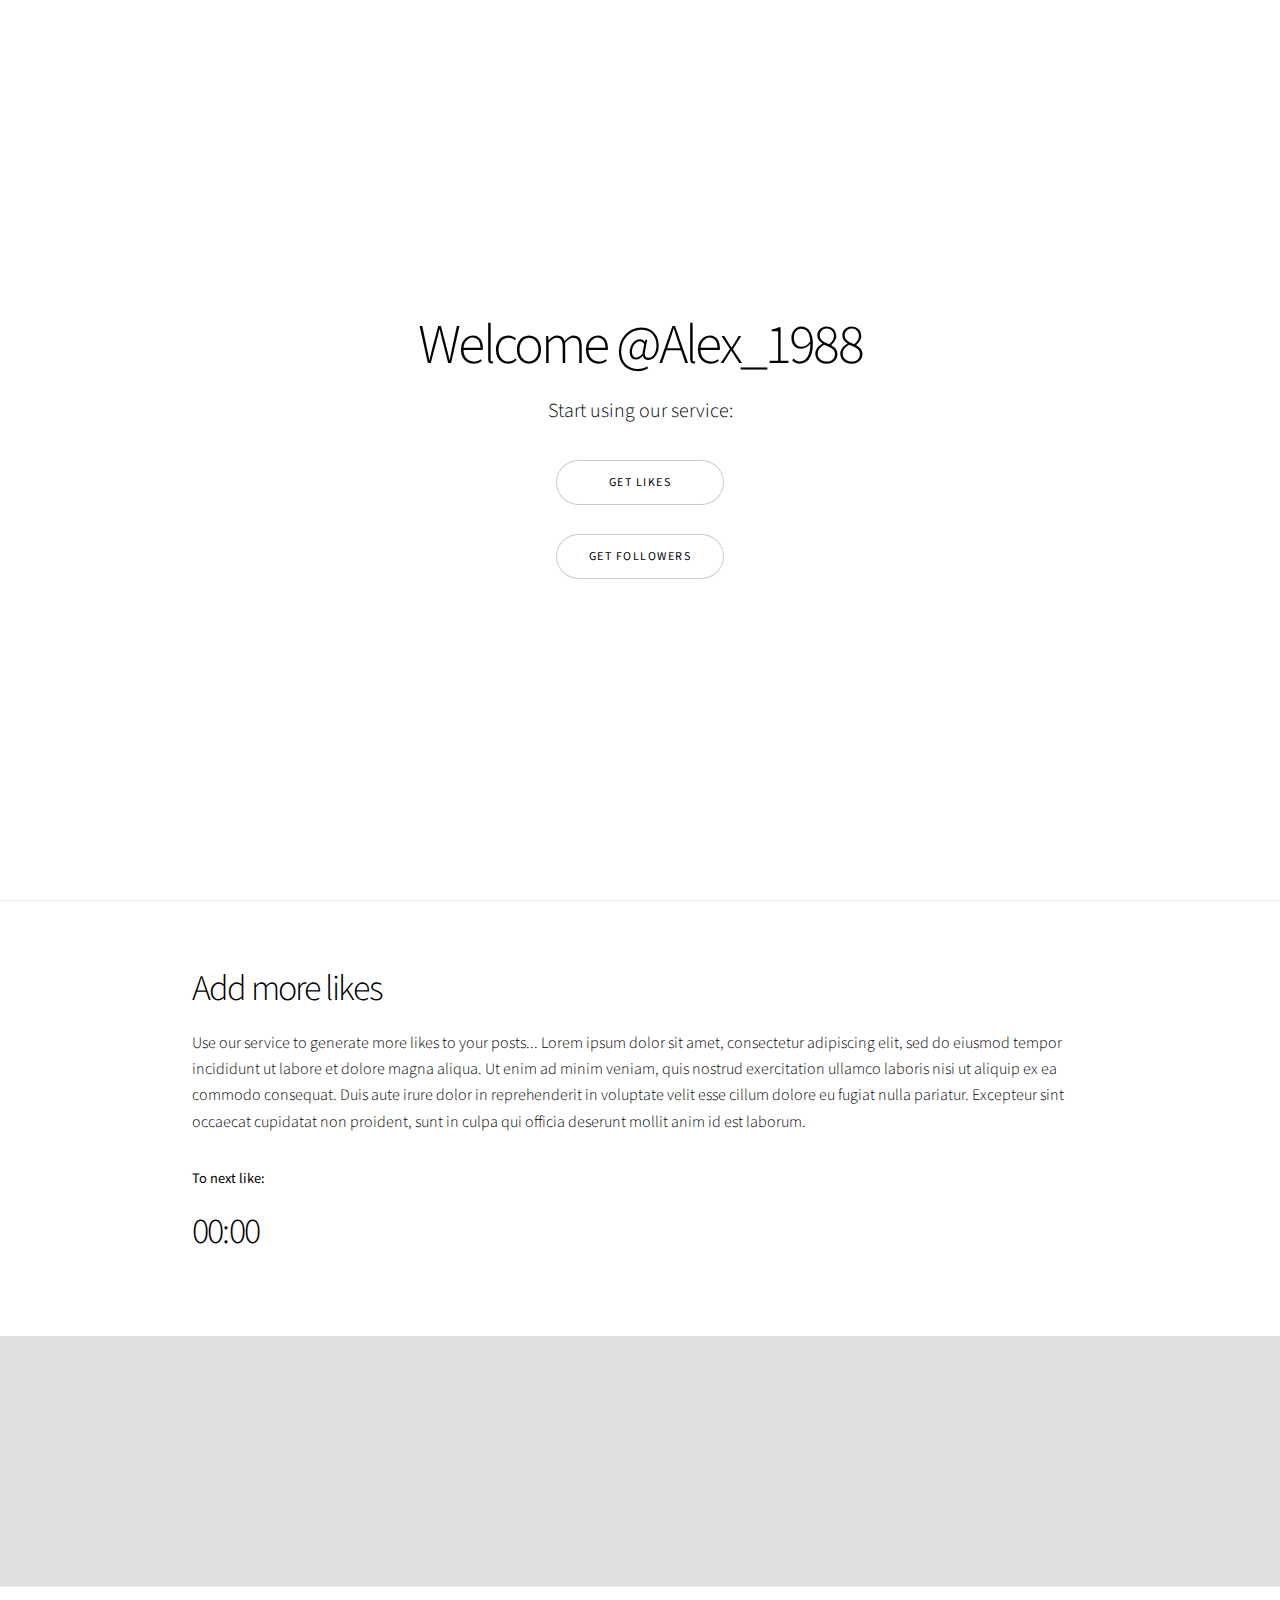
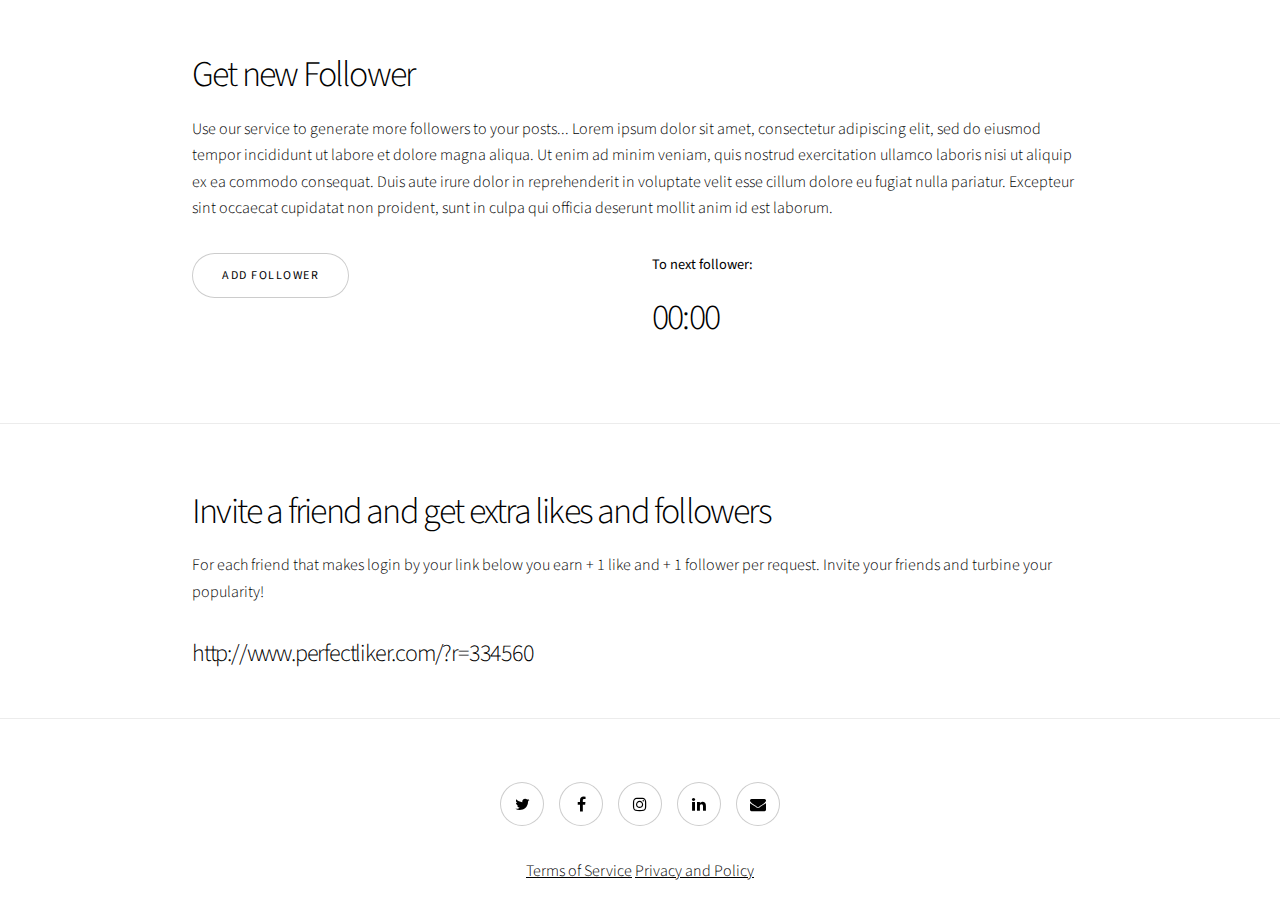
==== commit 583f2338: "userpage fixed" ====
--- a/userpage.html
+++ b/userpage.html
@@ -39,10 +39,10 @@
 				</p>
 				<form method="post" action="#">
 					<div class="fields">
-						<div class="field half">
+						<!-- <div class="field half">
 							<label for="name">Add post</label>
 							<input type="text" name="name" id="name" value="" placeholder="https://www.instagram.com/p/XXXXXXX/" />
-						</div>
+						</div> -->
 						<div class="field half">
 							<label for="name">To next like:</label>
 							<h2 id="countdown-timer-like" data-start-time="00:05">
@@ -53,151 +53,69 @@
 				</form>
 			</div>
 
+
+			
 			<!-- Gallery -->
 			<div class="gallery style2 medium lightbox onscroll-fade-in">
 				<article>
-					<div class="feedback-item">
-						<h3 class="feedback-text">"That's great, 100 likes per hour"</h3>
+					<div class="image">
+						<img src="images/gallery/thumbs/01.jpg" alt="" />
 					</div>
-					<div class="caption">
-						<img
-							src="https://randomuser.me/api/portraits/women/5.jpg"
-							class="feedback-avatar"
-						/>
-						<h3>Ozell Azevedo</h3>
-					</div>
+					<form class="caption approve-pointer-event">
+						<div class="actions fixed">
+							<button type="submit" class="button small">Insert Like</button>
+						</div>
+					</form>
 				</article>
 				<article>
-					<div class="feedback-item">
-						<h3 class="feedback-text">"Three days 200 new real folowers"</h3>
+					<div class="image">
+						<img src="images/gallery/thumbs/02.jpg" alt="" />
 					</div>
-					<div class="caption">
-						<img
-							src="https://randomuser.me/api/portraits/women/6.jpg"
-							class="feedback-avatar"
-						/>
-						<h3>Effie Arwood</h3>
-					</div>
+					<form class="caption approve-pointer-event">
+						<div class="actions fixed">
+							<button type="submit" class="button small">Insert Like</button>
+						</div>
+					</form>
 				</article>
 				<article>
-					<div class="feedback-item">
-						<h3 class="feedback-text">"Impossible, it's real"</h3>
+					<div class="image">
+						<img src="images/gallery/thumbs/03.jpg" alt="" />
 					</div>
-					<div class="caption">
-						<img
-							src="https://randomuser.me/api/portraits/women/7.jpg"
-							class="feedback-avatar"
-						/>
-						<h3>Ozell Azevedo</h3>
-					</div>
+					<form class="caption approve-pointer-event">
+						<div class="actions fixed">
+							<button type="submit" class="button small">Insert Like</button>
+						</div>
+					</form>
 				</article>
 				<article>
-					<div class="feedback-item">
-						<h3 class="feedback-text">"That's great, 100 likes per hour"</h3>
+					<div class="image">
+						<img src="images/gallery/thumbs/04.jpg" alt="" />
 					</div>
-					<div class="caption">
-						<img
-							src="https://randomuser.me/api/portraits/women/8.jpg"
-							class="feedback-avatar"
-						/>
-						<h3>Effie Arwood</h3>
-					</div>
+					<form class="caption approve-pointer-event">
+						<div class="actions fixed">
+							<button type="submit" class="button small">Insert Like</button>
+						</div>
+					</form>
 				</article>
 				<article>
-					<div class="feedback-item">
-						<h3 class="feedback-text">"That's great, 100 likes per hour"</h3>
+					<div class="image">
+						<img src="images/gallery/thumbs/05.jpg" alt="" />
 					</div>
-					<div class="caption">
-						<img
-							src="https://randomuser.me/api/portraits/women/9.jpg"
-							class="feedback-avatar"
-						/>
-						<h3>Ozell Azevedo</h3>
-					</div>
+					<form class="caption approve-pointer-event">
+						<div class="actions fixed">
+							<button type="submit" class="button small">Insert Like</button>
+						</div>
+					</form>
 				</article>
 				<article>
-					<div class="feedback-item">
-						<h3 class="feedback-text">"That's great, 100 likes per hour"</h3>
+					<div class="image">
+						<img src="images/gallery/thumbs/06.jpg" alt="" />
 					</div>
-					<div class="caption">
-						<img
-							src="https://randomuser.me/api/portraits/women/10.jpg"
-							class="feedback-avatar"
-						/>
-						<h3>Effie Arwood</h3>
-					</div>
-				</article>
-				<article>
-					<div class="feedback-item">
-						<h3 class="feedback-text">"That's great, 100 likes per hour"</h3>
-					</div>
-					<div class="caption">
-						<img
-							src="https://randomuser.me/api/portraits/women/11.jpg"
-							class="feedback-avatar"
-						/>
-						<h3>Ozell Azevedo</h3>
-					</div>
-				</article>
-				<article>
-					<div class="feedback-item">
-						<h3 class="feedback-text">"That's great, 100 likes per hour"</h3>
-					</div>
-					<div class="caption">
-						<img
-							src="https://randomuser.me/api/portraits/women/12.jpg"
-							class="feedback-avatar"
-						/>
-						<h3>Ozell Azevedo</h3>
-					</div>
-				</article>
-				<article>
-					<div class="feedback-item">
-						<h3 class="feedback-text">"That's great, 100 likes per hour"</h3>
-					</div>
-					<div class="caption">
-						<img
-							src="https://randomuser.me/api/portraits/women/13.jpg"
-							class="feedback-avatar"
-						/>
-						<h3>Ozell Azevedo</h3>
-					</div>
-				</article>
-				<article>
-					<div class="feedback-item">
-						<h3 class="feedback-text">"That's great, 100 likes per hour"</h3>
-					</div>
-					<div class="caption">
-						<img
-							src="https://randomuser.me/api/portraits/women/14.jpg"
-							class="feedback-avatar"
-						/>
-						<h3>Ozell Azevedo</h3>
-					</div>
-				</article>
-				<article>
-					<div class="feedback-item">
-						<h3 class="feedback-text">"That's great, 100 likes per hour"</h3>
-					</div>
-					<div class="caption">
-						<img
-							src="https://randomuser.me/api/portraits/women/15.jpg"
-							class="feedback-avatar"
-						/>
-						<h3>Ozell Azevedo</h3>
-					</div>
-				</article>
-				<article>
-					<div class="feedback-item">
-						<h3 class="feedback-text">"That's great, 100 likes per hour"</h3>
-					</div>
-					<div class="caption">
-						<img
-							src="https://randomuser.me/api/portraits/women/16.jpg"
-							class="feedback-avatar"
-						/>
-						<h3>Ozell Azevedo</h3>
-					</div>
+					<form class="caption approve-pointer-event">
+						<div class="actions fixed">
+							<button type="submit" class="button small">Insert Like</button>
+						</div>
+					</form>
 				</article>
 			</div>
 
